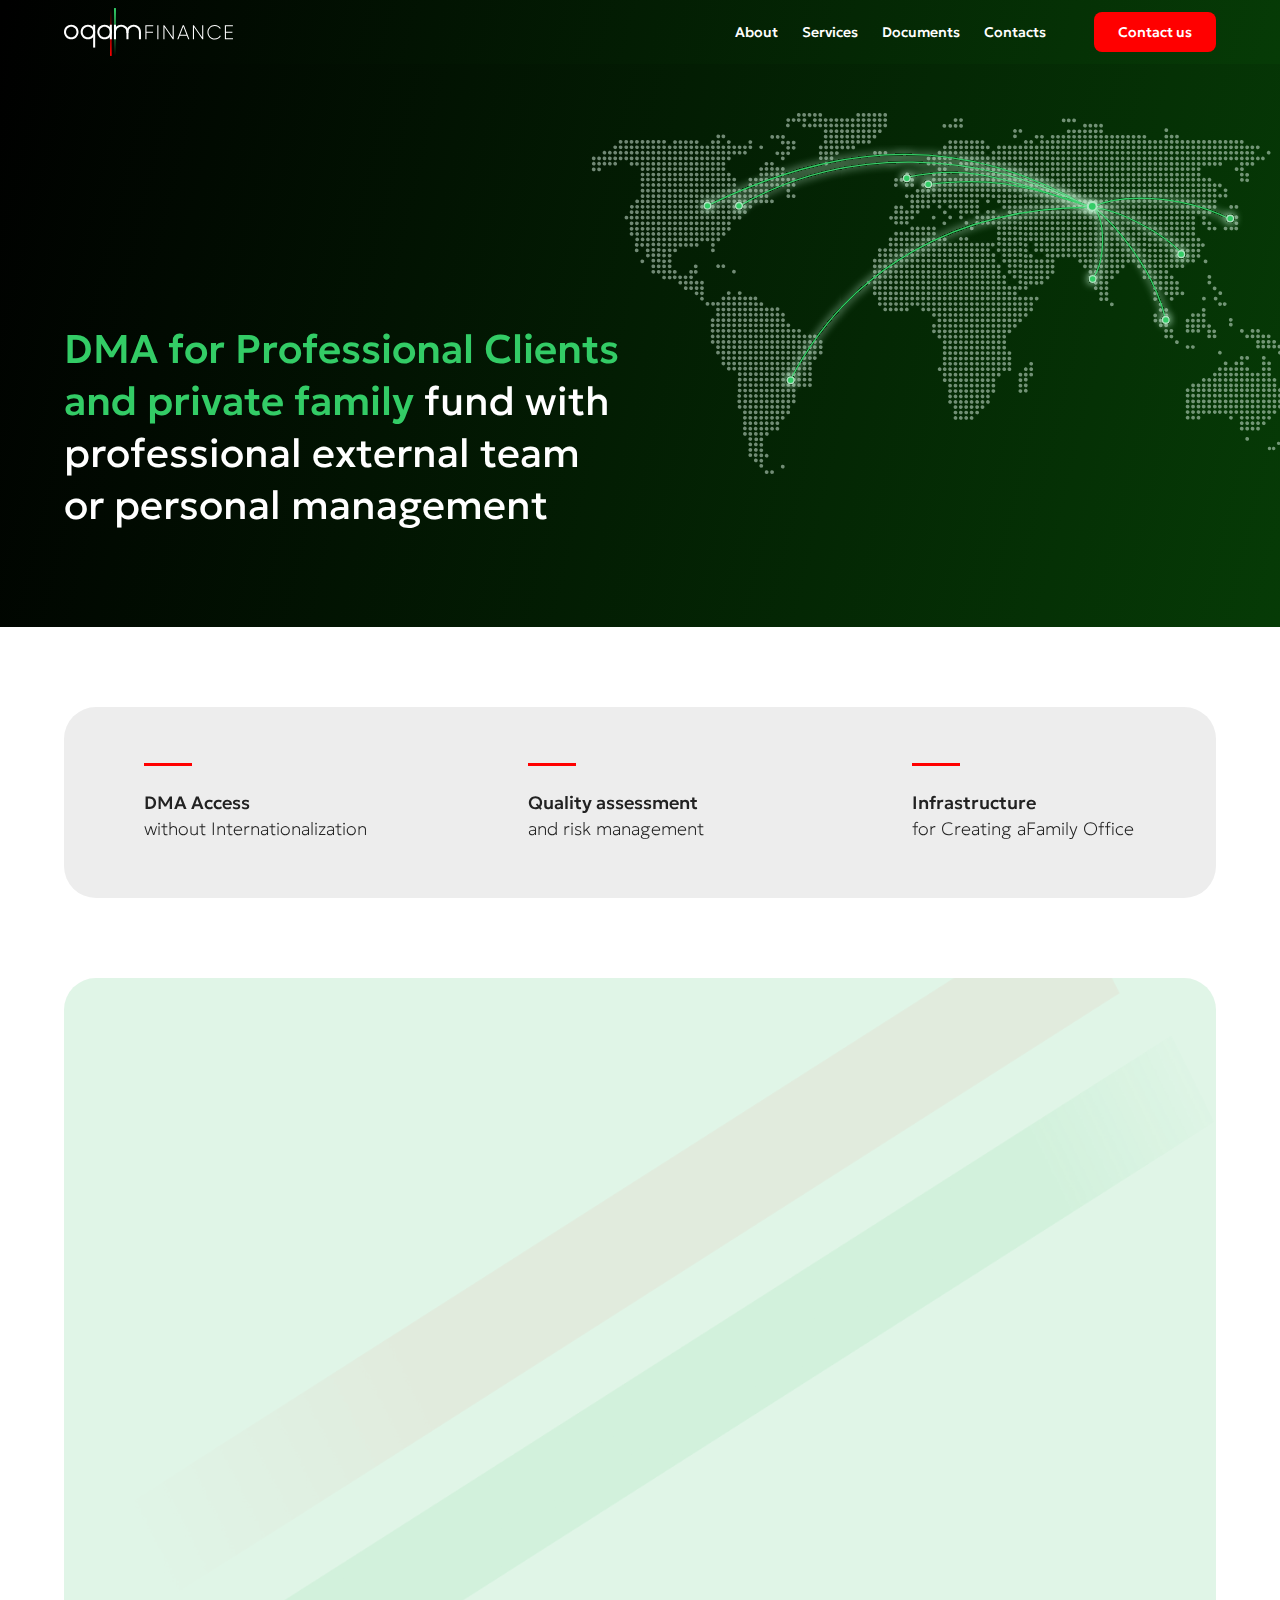
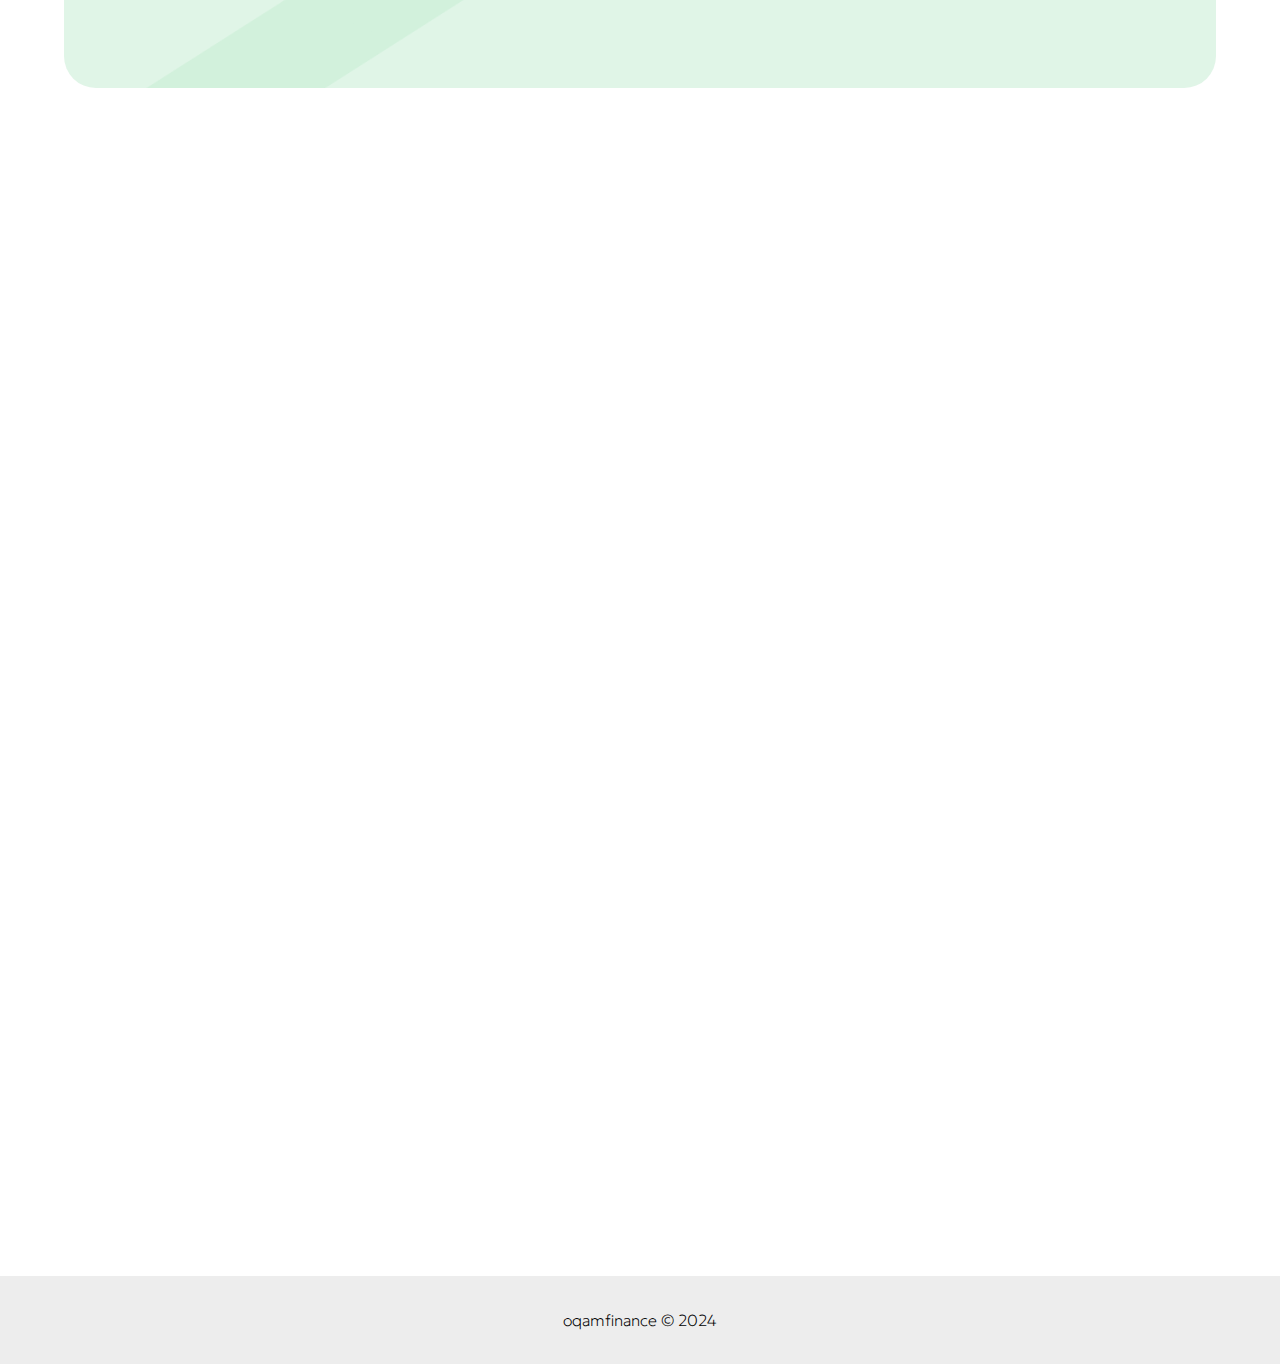
==== index.html @ e0644867 "addd" ====
<!doctype html>
<html lang="en">
<head>
  <meta charset="UTF-8">
  <meta name="viewport"
        content="width=device-width, user-scalable=no, initial-scale=1.0, maximum-scale=1.0, minimum-scale=1.0">
  <meta http-equiv="X-UA-Compatible" content="ie=edge">
  <meta name="title" content="oqam finance">
  <meta name="keywords" content="">
  <meta name="description" content="">
  <meta property="og:title" content="">
  <meta property="og:description" content="">
  <meta property="og:type" content="website">
  <meta property="og:url" content="">
  <meta property="og:image" content="images/og-img.jpg">
  <meta property="og:image:secure_url" content="images/og-img.jpg">
  <link rel="apple-touch-icon" sizes="180x180" href="images/favicon/apple-touch-icon.png">
  <link rel="icon" type="image/png" sizes="32x32" href="images/favicon/favicon-32x32.png">
  <link rel="icon" type="image/png" sizes="16x16" href="images/favicon/favicon-16x16.png">
  <link rel="shortcut icon" href="images/favicon/favicon.ico">
  <link rel="manifest" href="images/favicon/site.webmanifest">
  <link rel="preconnect" href="https://fonts.googleapis.com">
  <link rel="preconnect" href="https://fonts.gstatic.com" crossorigin>
  <link href="https://fonts.googleapis.com/css2?family=Geologica:wght@100..900&display=swap" rel="stylesheet">
  <link rel="stylesheet" href="libs/jquery.modal.min.css">
  <link rel="stylesheet" href="libs/aos.css">
  <link rel="stylesheet" href="css/reset.css">
  <link rel="stylesheet" href="css/main.css">
  <title>Oqam Finance</title>
</head>
<body>

<header class="header">
  <div class="container">
    <div class="header-flex">
      <a href="./" class="header-logo">
        <img src="images/logo.svg" alt="" width="205" height="58">
      </a>
      <nav class="header-nav">
        <a class="header-nav-item sliding-link" href="#about-us">About</a>
        <a class="header-nav-item sliding-link" href="#services">Services</a>
        <a class="header-nav-item" href="./documents.html">Documents</a>
        <a class="header-nav-item sliding-link" href="#contacts">Contacts</a>
      </nav>
      <a class="header-button button" href="/">Contact us</a>
      <div class="header-burger burger-js"></div>
    </div>
  </div>
</header>

<div class="mobile-menu">
  <div class="mobile-menu-head">
    <a href="./" class="mobile-menu-logo">
      <img src="images/logo.svg" alt="" width="143" height="40">
    </a>
    <div class="mobile-menu-close"></div>
  </div>
  <nav class="mobile-menu-nav">
    <a class="mobile-menu-nav-item sliding-link" href="#about-us">About</a>
    <a class="mobile-menu-nav-item sliding-link" href="#services">Services</a>
    <a class="mobile-menu-nav-item" href="./documents.html">Documents</a>
    <a class="mobile-menu-nav-item sliding-link" href="#contacts">Contacts</a>
  </nav>
  <a class="mobile-menu-button button" href="/">Contact us</a>
</div>

<section class="banner">
  <div class="container">
    <h1 class="banner-title" data-aos="fade-up" data-aos-easing="ease" data-aos-delay="400">
      DMA for Professional Clients and private family
      <span>fund with professional external team or personal management</span>
    </h1>
    <svg data-aos="fade-in" data-aos-easing="ease" data-aos-delay="400" style="background-image: url('./images/map-dot.svg')" class="banner-image map-animate" width="1064" height="538" viewBox="0 0 1064 538" fill="none" xmlns="http://www.w3.org/2000/svg">
      <g filter="url(#filter0_d_1256_4665)">
        <path class="map-animate-path-small" d="M756 138.582C784.298 161.954 845.514 228.476 864 307.582" stroke="#33CC66" stroke-width="2"/>
      </g>
      <g filter="url(#filter1_d_1256_4665)">
        <path class="map-animate-path-small" d="M755 137.582C776 161.249 773.5 221.582 755 246.582" stroke="#33CC66" stroke-width="2"/>
      </g>
      <g filter="url(#filter2_d_1256_4665)">
        <path class="map-animate-path-small" d="M755 140.629C789.5 140.629 863.5 180.082 887.5 208.582" stroke="#33CC66" stroke-width="2"/>
      </g>
      <g filter="url(#filter3_d_1256_4665)">
        <path class="map-animate-path" d="M751.98 141.205C584.5 52.5818 386 47.5818 228 138.082" stroke="#33CC66" stroke-width="2" stroke-linecap="round"/>
      </g>
      <g filter="url(#filter4_d_1256_4665)">
        <path class="map-animate-path" d="M752 141.582C568 31.5817 384 38.0818 181 137.448" stroke="#33CC66" stroke-width="2" stroke-linecap="round"/>
      </g>
      <g filter="url(#filter5_d_1256_4665)">
        <path class="map-animate-path" d="M753.633 139.672C630.158 101.637 580.58 73.5838 477.5 95.0818" stroke="#33CC66" stroke-width="2" stroke-linecap="round"/>
      </g>
      <g filter="url(#filter6_d_1256_4665)">
        <path class="map-animate-path" d="M754 139.582C644.893 101.586 589.5 95.5818 511 105.582" stroke="#33CC66" stroke-width="2" stroke-linecap="round"/>
      </g>
      <g filter="url(#filter7_d_1256_4665)">
        <path class="map-animate-path-small" d="M755 139.082C789.104 122.999 875.056 115.722 960 157.582" stroke="#33CC66" stroke-width="2"/>
      </g>
      <g filter="url(#filter8_d_1256_4665)">
        <path class="map-animate-path" d="M753.633 139.672C556 139.672 392.5 227.582 303.5 399.082" stroke="#33CC66" stroke-width="2" stroke-linecap="round"/>
      </g>
      <g filter="url(#filter9_d_1256_4665)">
        <rect x="746.468" y="130.301" width="16" height="16" rx="8" fill="#B0E3C1" shape-rendering="crispEdges"/>
        <circle cx="754.468" cy="138.301" r="5" fill="#33CC66"/>
      </g>
      <g filter="url(#filter10_d_1256_4665)">
        <circle cx="755" cy="246.582" r="6" fill="#B0E3C1"/>
        <circle cx="755" cy="246.582" r="4" fill="#33CC66"/>
      </g>
      <g filter="url(#filter11_d_1256_4665)">
        <circle cx="887" cy="209.582" r="6" fill="#B0E3C1"/>
        <circle cx="887" cy="209.582" r="4" fill="#33CC66"/>
      </g>
      <g filter="url(#filter12_d_1256_4665)">
        <circle cx="960" cy="156.582" r="6" fill="#B0E3C1"/>
        <circle cx="960" cy="156.582" r="4" fill="#33CC66"/>
      </g>
      <g filter="url(#filter13_d_1256_4665)">
        <circle cx="864" cy="307.582" r="6" fill="#B0E3C1"/>
        <circle cx="864" cy="307.582" r="4" fill="#33CC66"/>
      </g>
      <g filter="url(#filter14_d_1256_4665)">
        <circle cx="305" cy="397.582" r="6" fill="#B0E3C1"/>
        <circle cx="305" cy="397.582" r="4" fill="#33CC66"/>
      </g>
      <g filter="url(#filter15_d_1256_4665)">
        <circle cx="228" cy="137.582" r="6" fill="#B0E3C1"/>
        <circle cx="228" cy="137.582" r="4" fill="#33CC66"/>
      </g>
      <g filter="url(#filter16_d_1256_4665)">
        <circle cx="181" cy="137.582" r="6" fill="#B0E3C1"/>
        <circle cx="181" cy="137.582" r="4" fill="#33CC66"/>
      </g>
      <g filter="url(#filter17_d_1256_4665)">
        <circle cx="478" cy="96.5818" r="6" fill="#B0E3C1"/>
        <circle cx="478" cy="96.5818" r="4" fill="#33CC66"/>
      </g>
      <g filter="url(#filter18_d_1256_4665)">
        <circle cx="510" cy="105.582" r="6" fill="#B0E3C1"/>
        <circle cx="510" cy="105.582" r="4" fill="#33CC66"/>
      </g>
      <defs>
        <filter id="filter0_d_1256_4665" x="743.363" y="125.811" width="133.61" height="193.999" filterUnits="userSpaceOnUse" color-interpolation-filters="sRGB">
          <feFlood flood-opacity="0" result="BackgroundImageFix"/>
          <feColorMatrix in="SourceAlpha" type="matrix" values="0 0 0 0 0 0 0 0 0 0 0 0 0 0 0 0 0 0 127 0" result="hardAlpha"/>
          <feOffset/>
          <feGaussianBlur stdDeviation="6"/>
          <feComposite in2="hardAlpha" operator="out"/>
          <feColorMatrix type="matrix" values="0 0 0 0 0.803711 0 0 0 0 1 0 0 0 0 0.86914 0 0 0 1 0"/>
          <feBlend mode="normal" in2="BackgroundImageFix" result="effect1_dropShadow_1256_4665"/>
          <feBlend mode="normal" in="SourceGraphic" in2="effect1_dropShadow_1256_4665" result="shape"/>
        </filter>
        <filter id="filter1_d_1256_4665" x="742.196" y="124.918" width="40.6309" height="134.259" filterUnits="userSpaceOnUse" color-interpolation-filters="sRGB">
          <feFlood flood-opacity="0" result="BackgroundImageFix"/>
          <feColorMatrix in="SourceAlpha" type="matrix" values="0 0 0 0 0 0 0 0 0 0 0 0 0 0 0 0 0 0 127 0" result="hardAlpha"/>
          <feOffset/>
          <feGaussianBlur stdDeviation="6"/>
          <feComposite in2="hardAlpha" operator="out"/>
          <feColorMatrix type="matrix" values="0 0 0 0 0.803711 0 0 0 0 1 0 0 0 0 0.86914 0 0 0 1 0"/>
          <feBlend mode="normal" in2="BackgroundImageFix" result="effect1_dropShadow_1256_4665"/>
          <feBlend mode="normal" in="SourceGraphic" in2="effect1_dropShadow_1256_4665" result="shape"/>
        </filter>
        <filter id="filter2_d_1256_4665" x="743" y="127.629" width="157.265" height="93.5969" filterUnits="userSpaceOnUse" color-interpolation-filters="sRGB">
          <feFlood flood-opacity="0" result="BackgroundImageFix"/>
          <feColorMatrix in="SourceAlpha" type="matrix" values="0 0 0 0 0 0 0 0 0 0 0 0 0 0 0 0 0 0 127 0" result="hardAlpha"/>
          <feOffset/>
          <feGaussianBlur stdDeviation="6"/>
          <feComposite in2="hardAlpha" operator="out"/>
          <feColorMatrix type="matrix" values="0 0 0 0 0.803711 0 0 0 0 1 0 0 0 0 0.86914 0 0 0 1 0"/>
          <feBlend mode="normal" in2="BackgroundImageFix" result="effect1_dropShadow_1256_4665"/>
          <feBlend mode="normal" in="SourceGraphic" in2="effect1_dropShadow_1256_4665" result="shape"/>
        </filter>
        <filter id="filter3_d_1256_4665" x="215" y="59.4377" width="549.979" height="94.7676" filterUnits="userSpaceOnUse" color-interpolation-filters="sRGB">
          <feFlood flood-opacity="0" result="BackgroundImageFix"/>
          <feColorMatrix in="SourceAlpha" type="matrix" values="0 0 0 0 0 0 0 0 0 0 0 0 0 0 0 0 0 0 127 0" result="hardAlpha"/>
          <feOffset/>
          <feGaussianBlur stdDeviation="6"/>
          <feComposite in2="hardAlpha" operator="out"/>
          <feColorMatrix type="matrix" values="0 0 0 0 0.803711 0 0 0 0 1 0 0 0 0 0.86914 0 0 0 1 0"/>
          <feBlend mode="normal" in2="BackgroundImageFix" result="effect1_dropShadow_1256_4665"/>
          <feBlend mode="normal" in="SourceGraphic" in2="effect1_dropShadow_1256_4665" result="shape"/>
        </filter>
        <filter id="filter4_d_1256_4665" x="168" y="48" width="597" height="106.582" filterUnits="userSpaceOnUse" color-interpolation-filters="sRGB">
          <feFlood flood-opacity="0" result="BackgroundImageFix"/>
          <feColorMatrix in="SourceAlpha" type="matrix" values="0 0 0 0 0 0 0 0 0 0 0 0 0 0 0 0 0 0 127 0" result="hardAlpha"/>
          <feOffset/>
          <feGaussianBlur stdDeviation="6"/>
          <feComposite in2="hardAlpha" operator="out"/>
          <feColorMatrix type="matrix" values="0 0 0 0 0.803711 0 0 0 0 1 0 0 0 0 0.86914 0 0 0 1 0"/>
          <feBlend mode="normal" in2="BackgroundImageFix" result="effect1_dropShadow_1256_4665"/>
          <feBlend mode="normal" in="SourceGraphic" in2="effect1_dropShadow_1256_4665" result="shape"/>
        </filter>
        <filter id="filter5_d_1256_4665" x="464.5" y="74.6211" width="302.134" height="78.051" filterUnits="userSpaceOnUse" color-interpolation-filters="sRGB">
          <feFlood flood-opacity="0" result="BackgroundImageFix"/>
          <feColorMatrix in="SourceAlpha" type="matrix" values="0 0 0 0 0 0 0 0 0 0 0 0 0 0 0 0 0 0 127 0" result="hardAlpha"/>
          <feOffset/>
          <feGaussianBlur stdDeviation="6"/>
          <feComposite in2="hardAlpha" operator="out"/>
          <feColorMatrix type="matrix" values="0 0 0 0 0.803711 0 0 0 0 1 0 0 0 0 0.86914 0 0 0 1 0"/>
          <feBlend mode="normal" in2="BackgroundImageFix" result="effect1_dropShadow_1256_4665"/>
          <feBlend mode="normal" in="SourceGraphic" in2="effect1_dropShadow_1256_4665" result="shape"/>
        </filter>
        <filter id="filter6_d_1256_4665" x="498" y="88.2954" width="269" height="64.2866" filterUnits="userSpaceOnUse" color-interpolation-filters="sRGB">
          <feFlood flood-opacity="0" result="BackgroundImageFix"/>
          <feColorMatrix in="SourceAlpha" type="matrix" values="0 0 0 0 0 0 0 0 0 0 0 0 0 0 0 0 0 0 127 0" result="hardAlpha"/>
          <feOffset/>
          <feGaussianBlur stdDeviation="6"/>
          <feComposite in2="hardAlpha" operator="out"/>
          <feColorMatrix type="matrix" values="0 0 0 0 0.803711 0 0 0 0 1 0 0 0 0 0.86914 0 0 0 1 0"/>
          <feBlend mode="normal" in2="BackgroundImageFix" result="effect1_dropShadow_1256_4665"/>
          <feBlend mode="normal" in="SourceGraphic" in2="effect1_dropShadow_1256_4665" result="shape"/>
        </filter>
        <filter id="filter7_d_1256_4665" x="742.573" y="113.395" width="229.869" height="57.084" filterUnits="userSpaceOnUse" color-interpolation-filters="sRGB">
          <feFlood flood-opacity="0" result="BackgroundImageFix"/>
          <feColorMatrix in="SourceAlpha" type="matrix" values="0 0 0 0 0 0 0 0 0 0 0 0 0 0 0 0 0 0 127 0" result="hardAlpha"/>
          <feOffset/>
          <feGaussianBlur stdDeviation="6"/>
          <feComposite in2="hardAlpha" operator="out"/>
          <feColorMatrix type="matrix" values="0 0 0 0 0.803711 0 0 0 0 1 0 0 0 0 0.86914 0 0 0 1 0"/>
          <feBlend mode="normal" in2="BackgroundImageFix" result="effect1_dropShadow_1256_4665"/>
          <feBlend mode="normal" in="SourceGraphic" in2="effect1_dropShadow_1256_4665" result="shape"/>
        </filter>
        <filter id="filter8_d_1256_4665" x="290.5" y="126.672" width="476.134" height="285.41" filterUnits="userSpaceOnUse" color-interpolation-filters="sRGB">
          <feFlood flood-opacity="0" result="BackgroundImageFix"/>
          <feColorMatrix in="SourceAlpha" type="matrix" values="0 0 0 0 0 0 0 0 0 0 0 0 0 0 0 0 0 0 127 0" result="hardAlpha"/>
          <feOffset/>
          <feGaussianBlur stdDeviation="6"/>
          <feComposite in2="hardAlpha" operator="out"/>
          <feColorMatrix type="matrix" values="0 0 0 0 0.803711 0 0 0 0 1 0 0 0 0 0.86914 0 0 0 1 0"/>
          <feBlend mode="normal" in2="BackgroundImageFix" result="effect1_dropShadow_1256_4665"/>
          <feBlend mode="normal" in="SourceGraphic" in2="effect1_dropShadow_1256_4665" result="shape"/>
        </filter>
        <filter id="filter9_d_1256_4665" x="734.468" y="118.301" width="40" height="40" filterUnits="userSpaceOnUse" color-interpolation-filters="sRGB">
          <feFlood flood-opacity="0" result="BackgroundImageFix"/>
          <feColorMatrix in="SourceAlpha" type="matrix" values="0 0 0 0 0 0 0 0 0 0 0 0 0 0 0 0 0 0 127 0" result="hardAlpha"/>
          <feOffset/>
          <feGaussianBlur stdDeviation="6"/>
          <feComposite in2="hardAlpha" operator="out"/>
          <feColorMatrix type="matrix" values="0 0 0 0 0.803711 0 0 0 0 1 0 0 0 0 0.86914 0 0 0 1 0"/>
          <feBlend mode="normal" in2="BackgroundImageFix" result="effect1_dropShadow_1256_4665"/>
          <feBlend mode="normal" in="SourceGraphic" in2="effect1_dropShadow_1256_4665" result="shape"/>
        </filter>
        <filter id="filter10_d_1256_4665" x="737" y="228.582" width="36" height="36" filterUnits="userSpaceOnUse" color-interpolation-filters="sRGB">
          <feFlood flood-opacity="0" result="BackgroundImageFix"/>
          <feColorMatrix in="SourceAlpha" type="matrix" values="0 0 0 0 0 0 0 0 0 0 0 0 0 0 0 0 0 0 127 0" result="hardAlpha"/>
          <feOffset/>
          <feGaussianBlur stdDeviation="6"/>
          <feComposite in2="hardAlpha" operator="out"/>
          <feColorMatrix type="matrix" values="0 0 0 0 0.803711 0 0 0 0 1 0 0 0 0 0.86914 0 0 0 1 0"/>
          <feBlend mode="normal" in2="BackgroundImageFix" result="effect1_dropShadow_1256_4665"/>
          <feBlend mode="normal" in="SourceGraphic" in2="effect1_dropShadow_1256_4665" result="shape"/>
        </filter>
        <filter id="filter11_d_1256_4665" x="869" y="191.582" width="36" height="36" filterUnits="userSpaceOnUse" color-interpolation-filters="sRGB">
          <feFlood flood-opacity="0" result="BackgroundImageFix"/>
          <feColorMatrix in="SourceAlpha" type="matrix" values="0 0 0 0 0 0 0 0 0 0 0 0 0 0 0 0 0 0 127 0" result="hardAlpha"/>
          <feOffset/>
          <feGaussianBlur stdDeviation="6"/>
          <feComposite in2="hardAlpha" operator="out"/>
          <feColorMatrix type="matrix" values="0 0 0 0 0.803711 0 0 0 0 1 0 0 0 0 0.86914 0 0 0 1 0"/>
          <feBlend mode="normal" in2="BackgroundImageFix" result="effect1_dropShadow_1256_4665"/>
          <feBlend mode="normal" in="SourceGraphic" in2="effect1_dropShadow_1256_4665" result="shape"/>
        </filter>
        <filter id="filter12_d_1256_4665" x="942" y="138.582" width="36" height="36" filterUnits="userSpaceOnUse" color-interpolation-filters="sRGB">
          <feFlood flood-opacity="0" result="BackgroundImageFix"/>
          <feColorMatrix in="SourceAlpha" type="matrix" values="0 0 0 0 0 0 0 0 0 0 0 0 0 0 0 0 0 0 127 0" result="hardAlpha"/>
          <feOffset/>
          <feGaussianBlur stdDeviation="6"/>
          <feComposite in2="hardAlpha" operator="out"/>
          <feColorMatrix type="matrix" values="0 0 0 0 0.803711 0 0 0 0 1 0 0 0 0 0.86914 0 0 0 1 0"/>
          <feBlend mode="normal" in2="BackgroundImageFix" result="effect1_dropShadow_1256_4665"/>
          <feBlend mode="normal" in="SourceGraphic" in2="effect1_dropShadow_1256_4665" result="shape"/>
        </filter>
        <filter id="filter13_d_1256_4665" x="846" y="289.582" width="36" height="36" filterUnits="userSpaceOnUse" color-interpolation-filters="sRGB">
          <feFlood flood-opacity="0" result="BackgroundImageFix"/>
          <feColorMatrix in="SourceAlpha" type="matrix" values="0 0 0 0 0 0 0 0 0 0 0 0 0 0 0 0 0 0 127 0" result="hardAlpha"/>
          <feOffset/>
          <feGaussianBlur stdDeviation="6"/>
          <feComposite in2="hardAlpha" operator="out"/>
          <feColorMatrix type="matrix" values="0 0 0 0 0.803711 0 0 0 0 1 0 0 0 0 0.86914 0 0 0 1 0"/>
          <feBlend mode="normal" in2="BackgroundImageFix" result="effect1_dropShadow_1256_4665"/>
          <feBlend mode="normal" in="SourceGraphic" in2="effect1_dropShadow_1256_4665" result="shape"/>
        </filter>
        <filter id="filter14_d_1256_4665" x="287" y="379.582" width="36" height="36" filterUnits="userSpaceOnUse" color-interpolation-filters="sRGB">
          <feFlood flood-opacity="0" result="BackgroundImageFix"/>
          <feColorMatrix in="SourceAlpha" type="matrix" values="0 0 0 0 0 0 0 0 0 0 0 0 0 0 0 0 0 0 127 0" result="hardAlpha"/>
          <feOffset/>
          <feGaussianBlur stdDeviation="6"/>
          <feComposite in2="hardAlpha" operator="out"/>
          <feColorMatrix type="matrix" values="0 0 0 0 0.803711 0 0 0 0 1 0 0 0 0 0.86914 0 0 0 1 0"/>
          <feBlend mode="normal" in2="BackgroundImageFix" result="effect1_dropShadow_1256_4665"/>
          <feBlend mode="normal" in="SourceGraphic" in2="effect1_dropShadow_1256_4665" result="shape"/>
        </filter>
        <filter id="filter15_d_1256_4665" x="210" y="119.582" width="36" height="36" filterUnits="userSpaceOnUse" color-interpolation-filters="sRGB">
          <feFlood flood-opacity="0" result="BackgroundImageFix"/>
          <feColorMatrix in="SourceAlpha" type="matrix" values="0 0 0 0 0 0 0 0 0 0 0 0 0 0 0 0 0 0 127 0" result="hardAlpha"/>
          <feOffset/>
          <feGaussianBlur stdDeviation="6"/>
          <feComposite in2="hardAlpha" operator="out"/>
          <feColorMatrix type="matrix" values="0 0 0 0 0.803711 0 0 0 0 1 0 0 0 0 0.86914 0 0 0 1 0"/>
          <feBlend mode="normal" in2="BackgroundImageFix" result="effect1_dropShadow_1256_4665"/>
          <feBlend mode="normal" in="SourceGraphic" in2="effect1_dropShadow_1256_4665" result="shape"/>
        </filter>
        <filter id="filter16_d_1256_4665" x="163" y="119.582" width="36" height="36" filterUnits="userSpaceOnUse" color-interpolation-filters="sRGB">
          <feFlood flood-opacity="0" result="BackgroundImageFix"/>
          <feColorMatrix in="SourceAlpha" type="matrix" values="0 0 0 0 0 0 0 0 0 0 0 0 0 0 0 0 0 0 127 0" result="hardAlpha"/>
          <feOffset/>
          <feGaussianBlur stdDeviation="6"/>
          <feComposite in2="hardAlpha" operator="out"/>
          <feColorMatrix type="matrix" values="0 0 0 0 0.803711 0 0 0 0 1 0 0 0 0 0.86914 0 0 0 1 0"/>
          <feBlend mode="normal" in2="BackgroundImageFix" result="effect1_dropShadow_1256_4665"/>
          <feBlend mode="normal" in="SourceGraphic" in2="effect1_dropShadow_1256_4665" result="shape"/>
        </filter>
        <filter id="filter17_d_1256_4665" x="460" y="78.5818" width="36" height="36" filterUnits="userSpaceOnUse" color-interpolation-filters="sRGB">
          <feFlood flood-opacity="0" result="BackgroundImageFix"/>
          <feColorMatrix in="SourceAlpha" type="matrix" values="0 0 0 0 0 0 0 0 0 0 0 0 0 0 0 0 0 0 127 0" result="hardAlpha"/>
          <feOffset/>
          <feGaussianBlur stdDeviation="6"/>
          <feComposite in2="hardAlpha" operator="out"/>
          <feColorMatrix type="matrix" values="0 0 0 0 0.803711 0 0 0 0 1 0 0 0 0 0.86914 0 0 0 1 0"/>
          <feBlend mode="normal" in2="BackgroundImageFix" result="effect1_dropShadow_1256_4665"/>
          <feBlend mode="normal" in="SourceGraphic" in2="effect1_dropShadow_1256_4665" result="shape"/>
        </filter>
        <filter id="filter18_d_1256_4665" x="492" y="87.5818" width="36" height="36" filterUnits="userSpaceOnUse" color-interpolation-filters="sRGB">
          <feFlood flood-opacity="0" result="BackgroundImageFix"/>
          <feColorMatrix in="SourceAlpha" type="matrix" values="0 0 0 0 0 0 0 0 0 0 0 0 0 0 0 0 0 0 127 0" result="hardAlpha"/>
          <feOffset/>
          <feGaussianBlur stdDeviation="6"/>
          <feComposite in2="hardAlpha" operator="out"/>
          <feColorMatrix type="matrix" values="0 0 0 0 0.803711 0 0 0 0 1 0 0 0 0 0.86914 0 0 0 1 0"/>
          <feBlend mode="normal" in2="BackgroundImageFix" result="effect1_dropShadow_1256_4665"/>
          <feBlend mode="normal" in="SourceGraphic" in2="effect1_dropShadow_1256_4665" result="shape"/>
        </filter>
      </defs>
    </svg>
  </div>
</section>

<section class="info" data-aos="fade-in" data-aos-easing="ease" data-aos-delay="100">
  <div class="container">
    <div class="info-grid">
      <div class="info-grid-item" data-aos="fade-up" data-aos-easing="ease" data-aos-delay="200">
        <h2 class="info-grid-item-title">DMA Access</h2>
        <h4 class="info-grid-item-subtitle">without Internationalization</h4>
      </div>
      <div class="info-grid-item" data-aos="fade-up" data-aos-easing="ease" data-aos-delay="300">
        <h2 class="info-grid-item-title">Quality assessment</h2>
        <h4 class="info-grid-item-subtitle">and risk management</h4>
      </div>
      <div class="info-grid-item" data-aos="fade-up" data-aos-easing="ease" data-aos-delay="400">
        <h2 class="info-grid-item-title">Infrastructure</h2>
        <h4 class="info-grid-item-subtitle">for Creating aFamily Office</h4>
      </div>
    </div>
  </div>
</section>

<section class="about-us" id="about-us">
  <div class="container">
    <div class="about-us-wrapper">
      <h2 class="about-us-title section-title" data-aos="fade-up" data-aos-easing="ease">About Us</h2>
      <h4 class="about-us-subtitle" data-aos="fade-up" data-aos-easing="ease">
        OQAM Finance ltd is registered with the Astana Financial Services Authority (AFSA) as
        a:
      </h4>
      <ul class="about-us-list" data-aos="fade-up" data-aos-easing="ease">
        <li>
          Dealing in Investment as Principal
        </li>
        <li>
          Dealing in Investment as Agent
        </li>
        <li>
          Arranging deals in Investments
        </li>
        <li>
          Advising on Investments
        </li>
        <li>
          Managing Investments
        </li>
        <li>
          Arranging Custody
        </li>
        <li>
          Managing a Collective Investment Scheme
        </li>
      </ul>
      <p class="about-us-text" data-aos="fade-up" data-aos-easing="ease">and has licence number <b>AFSA-A-LA-2024-00XX</b></p>
      <hr class="hr" data-aos="fade-up" data-aos-easing="ease">
      <h4 class="about-us-subtitle" data-aos="fade-up" data-aos-easing="ease">
        The company specialises in providing brokerage services to institutional and professional clients, as well as
        algorithmic trading teams.
      </h4>
      <p class="about-us-text" data-aos="fade-up" data-aos-easing="ease">
        Our expertise in financial markets, combined with a tailored approach to problem-solving, enables us to meet the
        unique needs of our clients while delivering high-quality service. We offer clients a personalised approach when
        setting tariffs.
      </p>
      <div class="about-us-file" data-aos="fade-up" data-aos-easing="ease">
        <div class="pdf-file">
          <a href="file.pdf" target="_blank" class="pdf-file-link"></a>
          <div class="pdf-file-image">
            <svg width="40" height="40">
              <use xlink:href="images/pdf.svg#pdf"></use>
            </svg>
          </div>
          <div class="pdf-file-info">
            <div class="pdf-file-name">Code of Conduct</div>
            <div class="pdf-file-size">PDF, 5 МБ</div>
            <div class="pdf-file-date">29.07.2024</div>
          </div>
        </div>
      </div>
    </div>
  </div>
</section>

<section class="services" id="services">
  <div class="container">
    <h2 class="services-title section-title" data-aos="fade-up" data-aos-easing="ease">
      Services
    </h2>
    <div class="accordion" id="accordion">
      <div class="accordion-item" data-aos="fade-up" data-aos-easing="ease">
        <h3 class="accordion-item-title">Brokerage Services Description </h3>
        <div class="accordion-item-content">
          <p class="accordion-item-content-text">
            Our Brokerage Services provide a comprehensive suite of solutions designed to facilitate seamless,
            efficient, and informed trading and investment activities. With a focus on delivering value, expertise, and
            exceptional client support, our services cater to both professional individuals and institutional investors,
            helping them navigate the financial markets with confidence.
          </p>
          <h4 class="list-title">Derivative Exchanges:</h4>
          <ul class="list">
            <li>CME Group</li>
            <li>ICE Group</li>
            <li>EUREX</li>
            <li>CBOE</li>
            <li>TOCOM</li>
            <li>B3</li>
          </ul>
          <h4 class="list-title">Equity Exchange:</h4>
          <ul class="list">
            <li>NYSE</li>
            <li>NASDAQ</li>
            <li>KASE</li>
            <li>AIX</li>
            <li>LSE</li>
            <li>B3</li>
            <li>NSE</li>
          </ul>
          <a href="#modal" rel="modal:open" class="button">See more</a>
        </div>
      </div>
      <div class="accordion-item" data-aos="fade-up" data-aos-easing="ease">
        <h3 class="accordion-item-title">CIS Management Services</h3>
        <div class="accordion-item-content">
          <p class="accordion-item-content-text">
            Our Brokerage Services provide a comprehensive suite of solutions designed to facilitate seamless,
            efficient, and informed trading and investment activities. With a focus on delivering value, expertise, and
            exceptional client support, our services cater to both professional individuals and institutional investors,
            helping them navigate the financial markets with confidence.
          </p>
          <h4 class="list-title">Derivative Exchanges:</h4>
          <ul class="list">
            <li>CME Group</li>
            <li>ICE Group</li>
            <li>EUREX</li>
            <li>CBOE</li>
            <li>TOCOM</li>
            <li>B3</li>
          </ul>
          <h4 class="list-title">Equity Exchange:</h4>
          <ul class="list">
            <li>NYSE</li>
            <li>NASDAQ</li>
            <li>KASE</li>
            <li>AIX</li>
            <li>LSE</li>
            <li>B3</li>
            <li>NSE</li>
          </ul>
          <a href="#modal" rel="modal:open" class="button">See more</a>
        </div>
      </div>
      <div class="accordion-item" data-aos="fade-up" data-aos-easing="ease">
        <h3 class="accordion-item-title">Depository Services</h3>
        <div class="accordion-item-content">
          <p class="accordion-item-content-text">
            Our Brokerage Services provide a comprehensive suite of solutions designed to facilitate seamless,
            efficient, and informed trading and investment activities. With a focus on delivering value, expertise, and
            exceptional client support, our services cater to both professional individuals and institutional investors,
            helping them navigate the financial markets with confidence.
          </p>
          <h4 class="list-title">Derivative Exchanges:</h4>
          <ul class="list">
            <li>CME Group</li>
            <li>ICE Group</li>
            <li>EUREX</li>
            <li>CBOE</li>
            <li>TOCOM</li>
            <li>B3</li>
          </ul>
          <h4 class="list-title">Equity Exchange:</h4>
          <ul class="list">
            <li>NYSE</li>
            <li>NASDAQ</li>
            <li>KASE</li>
            <li>AIX</li>
            <li>LSE</li>
            <li>B3</li>
            <li>NSE</li>
          </ul>
          <a href="#modal" rel="modal:open" class="button">See more</a>
        </div>
      </div>
      <div class="accordion-item" data-aos="fade-up" data-aos-easing="ease">
        <h3 class="accordion-item-title">Technological Services</h3>
        <div class="accordion-item-content">
          <p class="accordion-item-content-text">
            Our Brokerage Services provide a comprehensive suite of solutions designed to facilitate seamless,
            efficient, and informed trading and investment activities. With a focus on delivering value, expertise, and
            exceptional client support, our services cater to both professional individuals and institutional investors,
            helping them navigate the financial markets with confidence.
          </p>
          <h4 class="list-title">Derivative Exchanges:</h4>
          <ul class="list">
            <li>CME Group</li>
            <li>ICE Group</li>
            <li>EUREX</li>
            <li>CBOE</li>
            <li>TOCOM</li>
            <li>B3</li>
          </ul>
          <h4 class="list-title">Equity Exchange:</h4>
          <ul class="list">
            <li>NYSE</li>
            <li>NASDAQ</li>
            <li>KASE</li>
            <li>AIX</li>
            <li>LSE</li>
            <li>B3</li>
            <li>NSE</li>
          </ul>
          <a href="#modal" rel="modal:open" class="button">See more</a>
        </div>
      </div>
    </div>
  </div>
</section>

<footer class="footer" id="contacts" data-aos="fade-up" data-aos-easing="ease">
  <div class="container">
    <div class="footer-wrapper">
      <h2 class="footer-title section-title">Contacts</h2>
      <p class="footer-text">
        Get in touch with us through phone or email for any questions or support.
        We're here to help!
      </p>
      <div class="footer-grid">
        <a class="footer-grid-item" href="mailto: oqamfin@gmail.com">
          <img class="footer-grid-item-img" src="images/email.svg" alt="" width="24" height="24">
          oqamfin@gmail.com
        </a>
        <a class="footer-grid-item" href="tel: 8 999 868 88 88">
          <img class="footer-grid-item-img" src="images/phone.svg" alt="" width="24" height="24">
          8 999 868 88 88
        </a>
        <a class="footer-grid-item"
           href="https://www.google.com/maps/search/Astana,+Shubar+Township,+37/@51.1421468,71.4185786,15z/data=!3m1!4b1?entry=ttu"
           target="_blank">
          <img class="footer-grid-item-img" src="images/marker.svg" alt="" width="24" height="24">
          Astana, Shubar Township, 37
        </a>

      </div>
    </div>
  </div>
</footer>

<section class="copyright">
  <div class="container">
    <p class="copyright-text">oqamfinance © 2024</p>
  </div>
</section>
<div id="modal" class="modal">
  <div class="modal-head">
    <h2 class="modal-title">Brokerage Services Description </h2>
    <p class="modal-desc">Our Brokerage Services provide a comprehensive suite of solutions designed to facilitate
      seamless, efficient, and
      informed trading and investment activities. With a focus on delivering value, expertise, and exceptional client
      support, our services cater to both professional individuals and institutional investors, helping them navigate
      the financial markets with confidence.</p>
    <h4 class="list-title">Derivative Exchanges:</h4>
    <ul class="list">
      <li>CME Group</li>
      <li>ICE Group</li>
      <li>EUREX</li>
      <li>CBOE</li>
      <li>TOCOM</li>
      <li>B3</li>
    </ul>
    <h4 class="list-title">Equity Exchange:</h4>
    <ul class="list">
      <li>NYSE</li>
      <li>NASDAQ</li>
      <li>KASE</li>
      <li>AIX</li>
      <li>LSE</li>
      <li>B3</li>
      <li>NSE</li>
    </ul>
  </div>
  <div class="modal-body">
    <h4 class="modal-subtitle">
      KEY FEATURES
    </h4>
    <h5 class="modal-subtitle-small">
      Comprehensive Trading Platforms:
    </h5>
    <ul class="modal-list">
      <li>Access to advanced, user-friendly trading platforms available on desktop, web, and mobile.</li>
      <li>Real-time market data, advanced charting tools, and technical analysis features.</li>
      <li>Seamless execution of trades across a wide range of asset classes including stocks, bonds, ETFs, options, and
        more.
      </li>
      <li>DMA accesss to major world exchanges without internalization</li>
    </ul>
    <h5 class="modal-subtitle-small">
      Competitive Pricing:
    </h5>
    <ul class="modal-list">
      <li>Transparent and competitive commission structures with no hidden fees.</li>
      <li>Volume-based discounts and incentives for frequent traders.</li>
      <li>Cost-effective pricing for margin accounts and other value-added services.</li>
    </ul>
    <h5 class="modal-subtitle-small">
      Robust Security Measures:
    </h5>
    <ul class="modal-list">
      <li>Advanced security protocols to protect client data and transactions.</li>
      <li>Secure account access with multi-factor authentication.</li>
    </ul>
    <h5 class="modal-subtitle-small">
      Exceptional Customer Support:
    </h5>
    <ul class="modal-list">
      <li>Multilingual support to cater to a diverse client base.</li>
      <li>Proactive client communication to keep investors informed about account activities and market opportunities.</li>
    </ul>

    <h4 class="modal-subtitle">
      BENEFITS
    </h4>


    <ul class="modal-list">
      <li>
        <h5 class="modal-subtitle-small">
          Expert Efficiency
        </h5>
        Quick and reliable trade execution with advanced tools to enhance trading efficiency.
      </li>
      <li>
        <h5 class="modal-subtitle-small">
          Customization 
        </h5>
        Tailored investment solutions to meet unique financial goals and risk appetites.
      </li>
      <li>
        <h5 class="modal-subtitle-small">
          Cost Savings
        </h5>
        Transparent and competitive pricing structures to maximize value.
      </li>
      <li>
        <h5 class="modal-subtitle-small">
          Security
        </h5>
        Robust security measures to ensure the safety and privacy of client assets and information.
      </li>
      <li>
        <h5 class="modal-subtitle-small">
          Support
        </h5>
        Comprehensive educational resources and exceptional customer support to guide investors at every step.
      </li>


    </ul>
    <h4 class="modal-subtitle">
      WHO SHOULD USE OUR BROKERAGE SERVICES?
    </h4>
    <h5 class="modal-subtitle-small">
      Our Brokerage Services are ideal for:
    </h5>
    <ul class="modal-list">
      <li>Professional Individual investors looking for a reliable and comprehensive platform to manage their trading activities.</li>
      <li>Active traders seeking advanced tools, competitive pricing, and expert insights.</li>
      <li>Active traders seeking advanced tools, competitive pricing, and expert insights.</li>
      <li>Financial advisors and wealth managers in need of a trusted partner to support their clients' investment needs.</li>
    </ul>
    <p class="modal-text">By choosing our Brokerage Services, you are partnering with a company committed to providing the highest standards of service, security, and expertise. Whether you are a novice investor or an experienced trader, our services are designed to empower you to achieve your financial goals with confidence and ease.</p>
  </div>

</div>

<script src="libs/jquery-v2.2.4.min.js"></script>
<script src="libs/jquery-ui.js"></script>
<script src="libs/aos.js"></script>
<script src="libs/modals.js"></script>
<script src="js/main.js"></script>
</body>
</html>
---- css/main.css ----
*{font-family:"Geologica",sans-serif;font-optical-sizing:auto;font-weight:400;font-style:normal;-webkit-box-sizing:border-box;box-sizing:border-box}.container{max-width:1440px;width:100%;min-width:320px;padding:0 48px;margin:0 auto}@media (max-width:1440px){.container{max-width:1200px;padding:0 24px}}@media (max-width:1200px){.container{max-width:960px;padding:0 24px}}@media (max-width:960px){.container{max-width:640px;padding:0 16px}}@media (max-width:640px){.container{max-width:100%;padding:0 16px}}body{min-height:100vh}.row{margin:0 -48px}.section-title{font-size:40px;font-weight:500;line-height:52px}@media (max-width:640px){.section-title{font-size:24px;font-weight:500;line-height:32px}}.button{font-size:14px;font-weight:500;line-height:22px;height:40px;padding:0 24px;background-color:#FF0000;color:#FFFFFF;display:-webkit-box;display:-ms-flexbox;display:flex;border-radius:8px;-webkit-box-align:center;-ms-flex-align:center;align-items:center;cursor:pointer;-webkit-transition:0.3s;transition:0.3s;text-decoration:none}.button:hover{background-color:#e60000}.pdf-file{display:-webkit-inline-box;display:-ms-inline-flexbox;display:inline-flex;-webkit-box-align:start;-ms-flex-align:start;align-items:flex-start;position:relative}.pdf-file-link{position:absolute;top:0;bottom:0;right:0;left:0;z-index:1;outline:none!important}.pdf-file-link:hover+.pdf-file-image{color:#33CC66}.pdf-file-image{margin-right:12px;-webkit-box-flex:0;-ms-flex:0 0 40px;flex:0 0 40px;color:#868686;-webkit-transition:0.3s;transition:0.3s}@media (max-width:640px){.pdf-file-image{margin-right:8px}}.pdf-file-name{font-size:16px;font-weight:500;line-height:24px;margin-bottom:4px}@media (max-width:640px){.pdf-file-name{font-size:14px;font-weight:500;line-height:22px}}.pdf-file-date,.pdf-file-size{font-size:16px;font-weight:100;line-height:24px}@media (max-width:640px){.pdf-file-date,.pdf-file-size{font-size:14px;font-weight:100;line-height:22px}}.header{position:fixed;left:0;right:0;top:0;z-index:2;padding:24px 0;-webkit-transition:0.3s;transition:0.3s}@media (max-width:960px){.header{padding:16px 0}}.header.darkHeader{background:linear-gradient(103.72deg,#000000 0.41%,#063B06 100%);padding:8px 0}.header.darkHeader .header-logo img{width:169px;height:48px}.header-flex{display:-webkit-box;display:-ms-flexbox;display:flex;-webkit-box-align:center;-ms-flex-align:center;align-items:center}.header-logo{margin-right:auto}.header-logo img{-webkit-transition:0.3s;transition:0.3s}.header-nav{margin-right:36px;display:-webkit-box;display:-ms-flexbox;display:flex;-webkit-box-align:center;-ms-flex-align:center;align-items:center}@media (max-width:960px){.header-nav{display:none}}@media (max-width:960px){.header-button{display:none}}.header-burger{display:-webkit-box;display:-ms-flexbox;display:flex;background-image:url("../images/burger.svg");background-repeat:no-repeat;background-position:center;width:40px;height:40px}@media (min-width:960px){.header-burger{display:none}}.header-nav-item{font-size:14px;font-weight:500;line-height:22px;color:#FFFFFF;margin:0 12px;-webkit-transition:0.3s;transition:0.3s;text-decoration:none;outline:none!important}.header-nav-item.active,.header-nav-item:hover{color:#33CC66}.mobile-menu{position:fixed;top:0;bottom:0;right:0;left:100%;z-index:3;background:linear-gradient(103.72deg,#000000 0.41%,#063B06 100%);padding:16px 20px;-webkit-transition:0.3s;transition:0.3s;overflow:auto}.mobile-menu.active{left:0}.mobile-menu-head{display:-webkit-box;display:-ms-flexbox;display:flex;-webkit-box-pack:justify;-ms-flex-pack:justify;justify-content:space-between;-webkit-box-align:center;-ms-flex-align:center;align-items:center;margin-bottom:64px}.mobile-menu-close{background-image:url("../images/close.svg");background-repeat:no-repeat;background-position:center;width:32px;height:32px}.mobile-menu-nav-item{font-size:18px;font-weight:500;line-height:26px;color:#FFFFFF;display:-webkit-box;display:-ms-flexbox;display:flex;margin-bottom:32px;text-decoration:none;outline:none!important}.mobile-menu-nav-item.active{color:#33CC66}.mobile-menu-nav{margin-bottom:16px}.mobile-menu-button{display:-webkit-inline-box;display:-ms-inline-flexbox;display:inline-flex}.banner{background:linear-gradient(103.72deg,#000000 0.41%,#063B06 100%);overflow:hidden}@media (max-width:960px){.banner{padding-top:100px}}.banner .container{position:relative}.banner-title{font-size:40px;font-weight:500;line-height:52px;color:#33CC66;max-width:562px;padding-top:35.6%;padding-bottom:96px}@media (max-width:1440px){.banner-title{padding-top:28%}}@media (max-width:1200px){.banner-title{font-size:30px;line-height:42px;max-width:426px;padding-bottom:30px}}@media (max-width:960px){.banner-title{padding-top:0;padding-bottom:24px;max-width:100%;font-size:24px;font-weight:500;line-height:32px}}.banner-title span{font-size:40px;font-weight:400;line-height:52px;color:#FFFFFF}@media (max-width:1200px){.banner-title span{font-size:30px;line-height:42px}}@media (max-width:960px){.banner-title span{font-size:24px;font-weight:100;line-height:32px}}.banner-image{position:absolute;right:-60px;bottom:64px;background-size:contain;background-position:center;background-repeat:no-repeat}@media (max-width:1440px){.banner-image{max-width:714px}}@media (max-width:1200px){.banner-image{max-width:600px;bottom:0;height:400px}}@media (max-width:960px){.banner-image{position:static;height:auto;max-width:100%;margin-bottom:24px}}.info{margin:80px 0}@media (max-width:960px){.info{margin:40px 0}}.info-grid{display:-webkit-box;display:-ms-flexbox;display:flex;-ms-flex-wrap:wrap;flex-wrap:wrap;background-color:#EDEDED;border-radius:32px}@media (max-width:960px){.info-grid{padding:20px 0;border-radius:24px}}.info-grid-item{width:33.33%;padding:56px 80px}@media (max-width:1200px){.info-grid-item{padding:30px 40px}}@media (max-width:960px){.info-grid-item{width:100%;padding:12px 16px}}.info-grid-item-title{font-size:18px;font-weight:500;line-height:26px}@media (max-width:960px){.info-grid-item-title{font-size:16px;font-weight:500;line-height:24px}}.info-grid-item-title:before{width:48px;height:3px;background-color:#FF0000;content:"";display:-webkit-box;display:-ms-flexbox;display:flex;margin-bottom:24px}@media (max-width:960px){.info-grid-item-title:before{width:32px;margin-bottom:12px}}.info-grid-item-subtitle{font-size:18px;font-weight:100;line-height:26px}@media (max-width:960px){.info-grid-item-subtitle{font-size:16px;font-weight:100;line-height:24px}}.about-us{margin:80px 0}@media (max-width:960px){.about-us{margin:40px 0}}.about-us-wrapper{background-color:#E0F5E7;border-radius:32px;padding:40px 232px 40px 232px;background-repeat:no-repeat;background-position:center;background-size:cover;background-image:url("../images/bg.png")}@media (max-width:960px){.about-us-wrapper{padding:40px 100px}}@media (max-width:640px){.about-us-wrapper{padding:32px 16px}}.about-us-title{margin-bottom:40px;text-align:center}@media (max-width:640px){.about-us-title{margin-bottom:24px}}.about-us-subtitle{margin-bottom:24px;font-size:18px;font-weight:500;line-height:26px;text-align:center}@media (max-width:640px){.about-us-subtitle{font-size:16px;font-weight:500;line-height:24px}}.about-us-list{display:-webkit-box;display:-ms-flexbox;display:flex;-ms-flex-wrap:wrap;flex-wrap:wrap;-webkit-box-pack:center;-ms-flex-pack:center;justify-content:center}.about-us-list li{font-size:16px;font-weight:100;line-height:24px;margin-bottom:12px}@media (max-width:640px){.about-us-list li{font-size:14px;font-weight:100;line-height:22px}}.about-us-list li:last-child:after{display:none}.about-us-list li:after{content:"/";margin:0 12px;display:inline-block;color:#33CC66;font-size:16px;font-weight:100;line-height:24px}@media (max-width:640px){.about-us-list li:after{margin:0 4px}}.about-us-text{text-align:center;font-size:16px;font-weight:100;line-height:24px}@media (max-width:640px){.about-us-text{font-size:14px;font-weight:100;line-height:22px}}.about-us-text b{font-weight:500}.hr{margin:32px 0;border:1px solid #cdcdcd}.about-us-file{display:-webkit-box;display:-ms-flexbox;display:flex;-webkit-box-pack:center;-ms-flex-pack:center;justify-content:center;margin-top:40px}@media (max-width:640px){.about-us-file{margin-top:20px}}.services{margin:80px 0}@media (max-width:640px){.services{margin:40px 0}}.services-title{margin-bottom:40px;text-align:center}.accordion-item{background-color:#EDEDED;-webkit-transition:0.3s;transition:0.3s;cursor:pointer;margin-bottom:16px;border-radius:20px}.accordion-item:hover{background-color:#E0F5E7}.accordion-item:has(.ui-state-active){background:linear-gradient(103.72deg,#000000 0.41%,#063B06 100%)}.accordion-item:has(.ui-state-active) .accordion-item-title{color:#33CC66;background-image:url("../images/arrow-top.svg")}.accordion-item-title{color:#000000;font-size:24px;font-weight:500;line-height:32px;padding:32px;-webkit-transition:0.3s;transition:0.3s;background-image:url("../images/arrow-bot.svg");background-position:right 34px center;background-repeat:no-repeat}@media (max-width:640px){.accordion-item-title{font-size:18px;font-weight:500;line-height:26px;padding:24px 16px}}.accordion-item-content{padding:0 32px 32px 32px}@media (max-width:640px){.accordion-item-content{padding:0 16px 16px 16px}}.accordion-item-content .button{display:-webkit-inline-box;display:-ms-inline-flexbox;display:inline-flex}.accordion-item-content-text{color:#FFFFFF;font-size:16px;font-weight:100;line-height:24px;margin:0 0 24px 0}@media (max-width:640px){.accordion-item-content-text{font-size:14px;font-weight:100;line-height:22px;margin:0 0 16px 0}}.list-title{font-size:16px;font-weight:500;line-height:24px;color:#FFFFFF;margin-bottom:12px}@media (max-width:640px){.list-title{font-size:14px;font-weight:500;line-height:22px;margin-bottom:8px}}.list{display:-webkit-box;display:-ms-flexbox;display:flex;-ms-flex-wrap:wrap;flex-wrap:wrap;margin:12px 0 16px 0}.list li{font-size:16px;font-weight:100;line-height:24px;color:#FFFFFF;margin-bottom:4px}@media (max-width:640px){.list li{font-size:14px;font-weight:100;line-height:22px}}.list li:after{content:"/";margin:0 12px;display:inline-block;color:#868686;font-size:16px;font-weight:100;line-height:24px}@media (max-width:640px){.list li:after{margin:0 4px}}.footer{margin:80px 0}@media (max-width:640px){.footer{margin:40px 0}}.footer-wrapper{background-color:#E0F5E7;border-radius:32px;padding:80px 160px}@media (max-width:960px){.footer-wrapper{padding:40px 100px}}@media (max-width:640px){.footer-wrapper{padding:32px 16px}}.footer-title{margin-bottom:16px;text-align:center}.footer-text{font-size:18px;font-weight:100;line-height:26px;text-align:center;max-width:690px;margin:0 auto 56px auto}@media (max-width:640px){.footer-text{margin:0 auto 24px auto;font-size:16px;font-weight:100;line-height:24px}}.footer-grid{display:-webkit-box;display:-ms-flexbox;display:flex;-ms-flex-wrap:wrap;flex-wrap:wrap;-webkit-box-pack:center;-ms-flex-pack:center;justify-content:center}@media (max-width:640px){.footer-grid{-webkit-box-pack:start;-ms-flex-pack:start;justify-content:flex-start}}.footer-grid-item{padding:0 20px;display:-webkit-box;display:-ms-flexbox;display:flex;-webkit-box-align:center;-ms-flex-align:center;align-items:center;font-size:20px;font-weight:500;line-height:28px;text-decoration:none;color:#000000;-webkit-transition:0.3s;transition:0.3s;margin:8px 0}@media (max-width:640px){.footer-grid-item{font-size:16px;font-weight:500;line-height:24px}}.footer-grid-item:hover{opacity:0.4}.footer-grid-item-img{margin-right:12px}.copyright{padding:32px 0;background-color:#EDEDED}.copyright-text{font-size:16px;font-weight:100;line-height:24px;color:#000000;text-align:center}.documents{margin:140px 0 80px 0}@media (max-width:640px){.documents{margin:112px 0 40px 0}}.form{margin:40px 0 64px 0;display:block}@media (max-width:640px){.form{margin:24px 0 32px 0}}.form-label{display:-webkit-box;display:-ms-flexbox;display:flex;width:100%}.form-input{font-size:16px;font-weight:100;line-height:24px;height:48px;padding:0 16px;background-repeat:no-repeat;outline:none;width:100%;background-color:#EDEDED;border:0;border-radius:8px;background-position:center right 12px;background-image:url("../images/search.svg")}.documents-subtitle{font-size:20px;font-weight:500;line-height:28px;text-align:left;margin-bottom:32px}@media (max-width:640px){.documents-subtitle{font-size:16px;font-weight:500;line-height:24px;margin-bottom:16px}}.documents-wrapper{margin-bottom:24px}.documents-grid{display:-webkit-box;display:-ms-flexbox;display:flex;-ms-flex-wrap:wrap;flex-wrap:wrap}.documents-grid>div{width:33.33%;margin:0 0 24px 0}@media (max-width:640px){.documents-grid>div{width:100%;margin:0 0 12px 0}}.error-page{margin:152px 0 80px 0;text-align:center;-webkit-box-flex:3;-ms-flex-positive:3;flex-grow:3}@media (max-width:640px){.error-page{margin:112px 0 40px 0}}.error-page .button{display:-webkit-inline-box;display:-ms-inline-flexbox;display:inline-flex}.error-page-title{text-align:center;margin-bottom:24px}.error-page-text{max-width:400px;font-size:18px;font-weight:100;line-height:26px;text-align:center;margin:24px auto}@media (max-width:640px){.error-page-text{font-size:16px;font-weight:100;line-height:24px;margin:16px 0 24px 0}}.blocker{z-index:4;padding:40px 48px;background-color:rgba(0,0,0,0.8)}@media (max-width:640px){.blocker{padding:0}}.modal{max-width:100%;width:100%;border-radius:20px;-webkit-box-shadow:none;box-shadow:none;padding:0;overflow:hidden}@media (max-width:640px){.modal{border-radius:0}}.modal a.close-modal{background-image:url("../images/close-modal.svg");top:24px;right:24px}.modal-head{padding:48px 40px 40px 40px;background-color:#E0F5E7}.modal-head .list,.modal-head .list li,.modal-head .list-title{color:#000000}@media (max-width:640px){.modal-head{padding:32px 20px}}.modal-body{padding:0px 32px 40px 32px;max-width:1080px}@media (max-width:640px) and (max-width:640px){.modal-body{padding:0 20px 32px 20px}}.modal-title{color:#000000;font-size:32px;font-weight:500;line-height:44px;text-align:left;margin-bottom:24px}@media (max-width:640px){.modal-title{font-size:20px;font-weight:500;line-height:28px;padding-right:36px;margin-bottom:16px}}.modal-desc{font-size:18px;font-weight:100;line-height:26px;text-align:left;margin:24px 0}@media (max-width:640px){.modal-desc{font-size:16px;font-weight:100;line-height:24px;margin:16px 0}}.modal-list{list-style:none}.modal-list li{color:#000000;font-size:16px;font-weight:100;line-height:24px;text-align:left;margin-bottom:8px;padding-left:14px;background-image:url("../images/dot-green.svg");background-position:left top 9px;background-repeat:no-repeat}.modal-list li .modal-subtitle-small{margin:0 0 4px 0}.modal-subtitle{font-size:18px;font-weight:500;line-height:26px;text-align:left;margin:40px 0 24px 0}.modal-subtitle-small{font-size:16px;font-weight:500;line-height:24px;text-align:left;margin:20px 0 12px 0}.modal-text{font-size:16px;font-weight:100;line-height:24px;text-align:left;margin:16px 0}.map-animate-path{stroke-dasharray:600;stroke-dashoffset:0;-webkit-animation:dash 3s linear infinite;animation:dash 3s linear infinite}.map-animate-path-small{stroke-dasharray:600;stroke-dashoffset:0;-webkit-animation:dash 3s linear infinite;animation:dash 3s linear infinite}@-webkit-keyframes dash{0%{stroke-dashoffset:600}to{stroke-dashoffset:0}}@keyframes dash{0%{stroke-dashoffset:600}to{stroke-dashoffset:0}}
/*# sourceMappingURL=main.css.map */
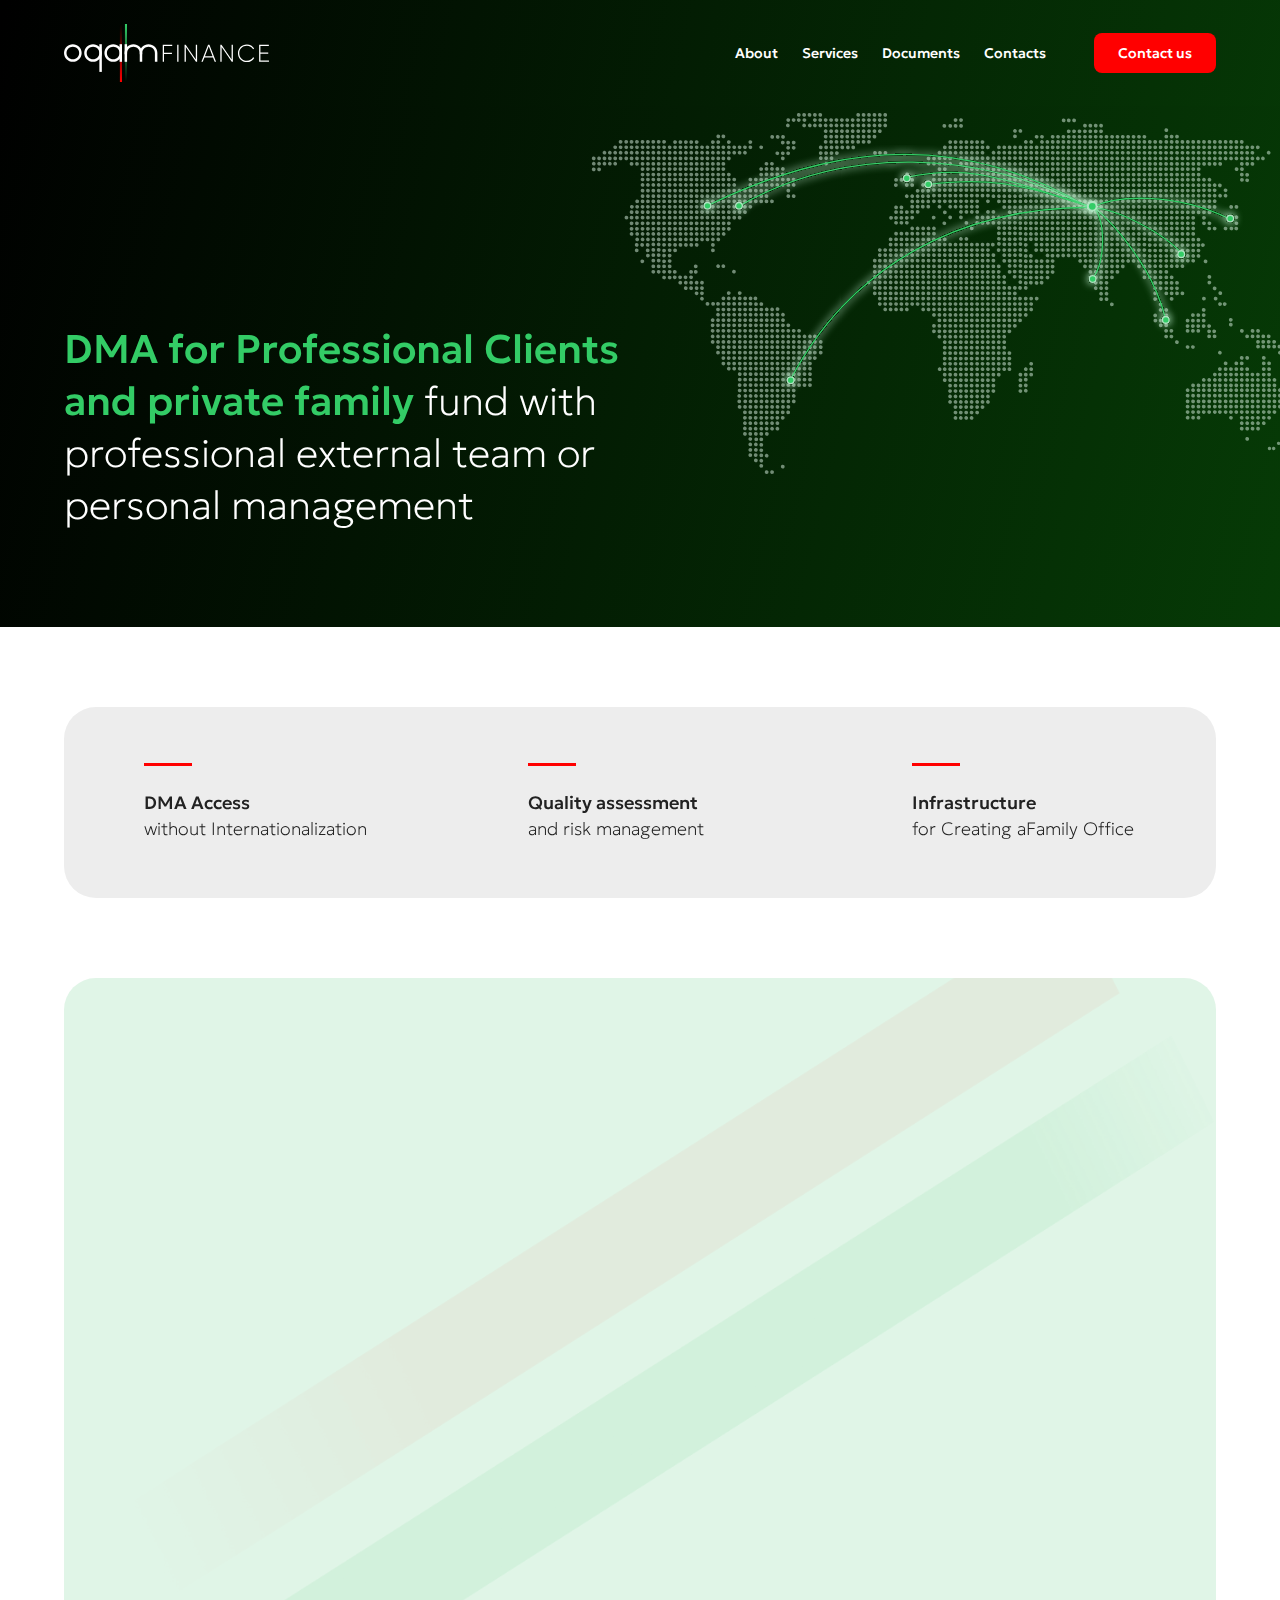
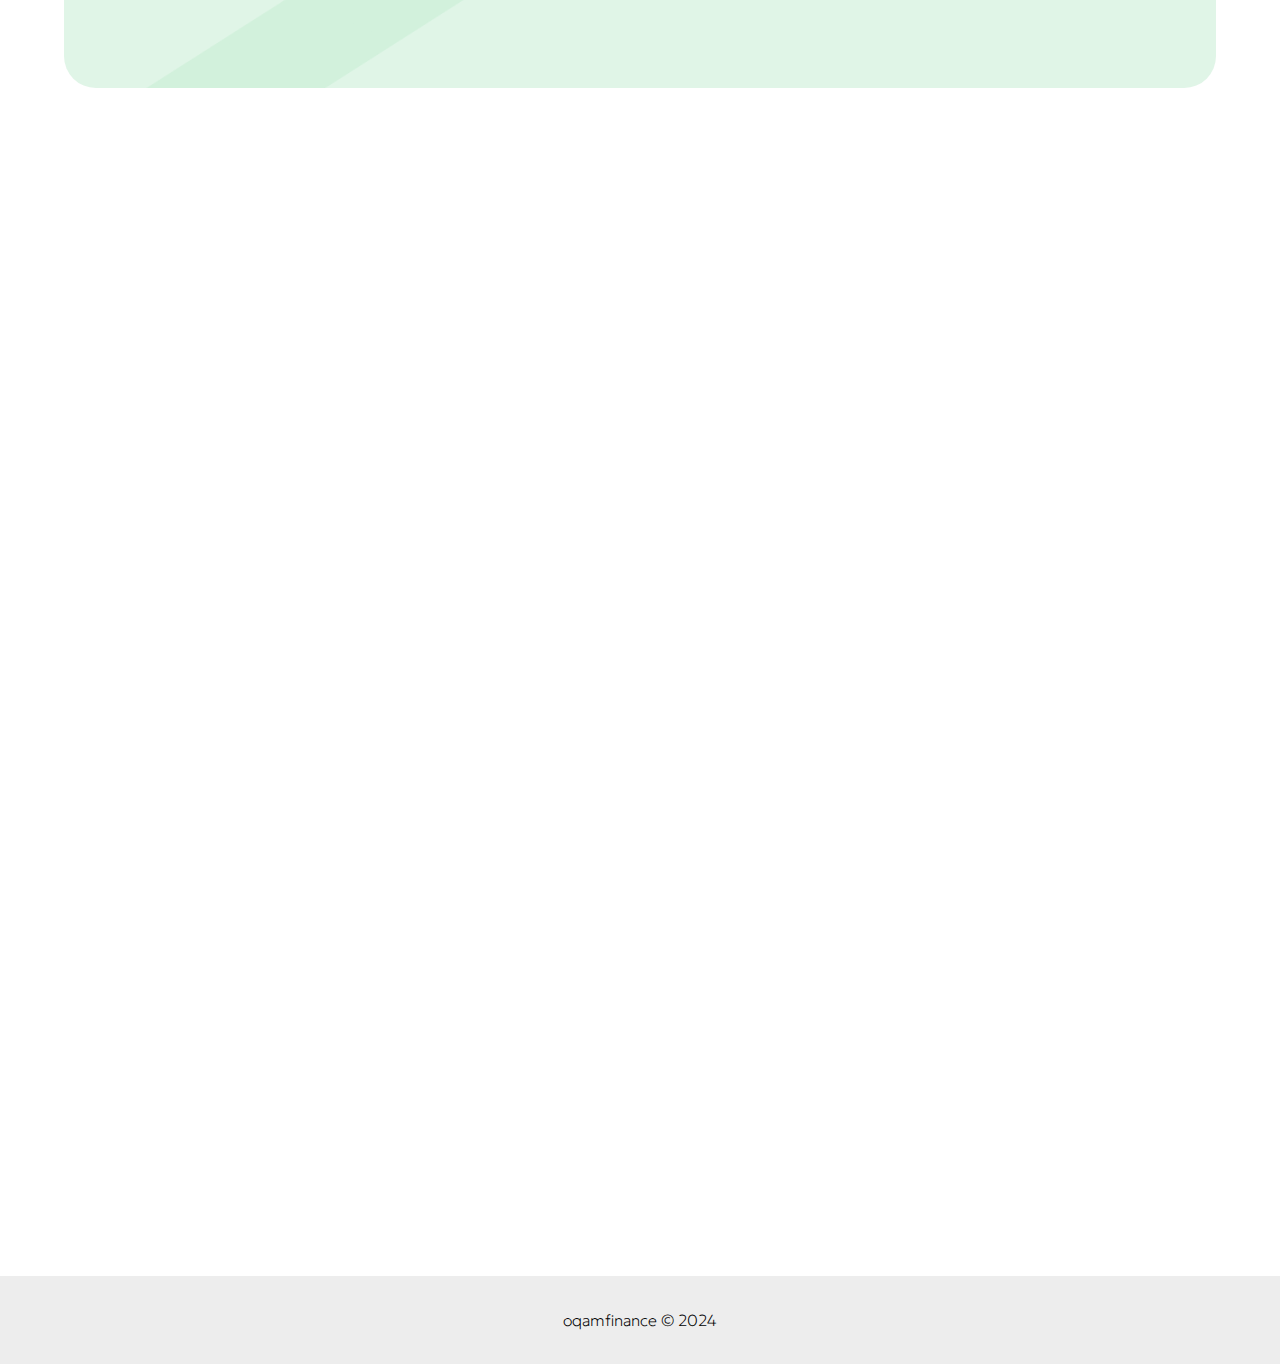
==== commit 6ea8bead: "add" ====
--- a/index.html
+++ b/index.html
@@ -42,7 +42,7 @@
         <a class="header-nav-item" href="./documents.html">Documents</a>
         <a class="header-nav-item sliding-link" href="#contacts">Contacts</a>
       </nav>
-      <a class="header-button button" href="/">Contact us</a>
+      <a class="header-button button" href="./">Contact us</a>
       <div class="header-burger burger-js"></div>
     </div>
   </div>
@@ -61,7 +61,7 @@
     <a class="mobile-menu-nav-item" href="./documents.html">Documents</a>
     <a class="mobile-menu-nav-item sliding-link" href="#contacts">Contacts</a>
   </nav>
-  <a class="mobile-menu-button button" href="/">Contact us</a>
+  <a class="mobile-menu-button button" href="./">Contact us</a>
 </div>
 
 <section class="banner">
@@ -70,32 +70,32 @@
       DMA for Professional Clients and private family
       <span>fund with professional external team or personal management</span>
     </h1>
-    <svg data-aos="fade-in" data-aos-easing="ease" data-aos-delay="400" style="background-image: url('./images/map-dot.svg')" class="banner-image map-animate" width="1064" height="538" viewBox="0 0 1064 538" fill="none" xmlns="http://www.w3.org/2000/svg">
-      <g filter="url(#filter0_d_1256_4665)">
-        <path class="map-animate-path-small" d="M756 138.582C784.298 161.954 845.514 228.476 864 307.582" stroke="#33CC66" stroke-width="2"/>
-      </g>
-      <g filter="url(#filter1_d_1256_4665)">
+    <svg style="background-image: url('./images/map-dot.svg')" class="banner-image map-animate" width="1064" height="538" viewBox="0 0 1064 538" fill="none" xmlns="http://www.w3.org/2000/svg">
+      <g class="map-animate-g" filter="url(#filter0_d_1256_4665)">
+        <path class="map-animate-path-small"  d="M756 138.582C784.298 161.954 845.514 228.476 864 307.582" stroke="#33CC66" stroke-width="2"/>
+      </g>
+      <g class="map-animate-g" filter="url(#filter1_d_1256_4665)">
         <path class="map-animate-path-small" d="M755 137.582C776 161.249 773.5 221.582 755 246.582" stroke="#33CC66" stroke-width="2"/>
       </g>
-      <g filter="url(#filter2_d_1256_4665)">
+      <g class="map-animate-g" filter="url(#filter2_d_1256_4665)">
         <path class="map-animate-path-small" d="M755 140.629C789.5 140.629 863.5 180.082 887.5 208.582" stroke="#33CC66" stroke-width="2"/>
       </g>
-      <g filter="url(#filter3_d_1256_4665)">
-        <path class="map-animate-path" d="M751.98 141.205C584.5 52.5818 386 47.5818 228 138.082" stroke="#33CC66" stroke-width="2" stroke-linecap="round"/>
-      </g>
-      <g filter="url(#filter4_d_1256_4665)">
+      <g class="map-animate-g" filter="url(#filter3_d_1256_4665)">
+        <path class="map-animate-path"  d="M751.98 141.205C584.5 52.5818 386 47.5818 228 138.082" stroke="#33CC66" stroke-width="2" stroke-linecap="round"/>
+      </g>
+      <g class="map-animate-g" filter="url(#filter4_d_1256_4665)">
         <path class="map-animate-path" d="M752 141.582C568 31.5817 384 38.0818 181 137.448" stroke="#33CC66" stroke-width="2" stroke-linecap="round"/>
       </g>
-      <g filter="url(#filter5_d_1256_4665)">
+      <g class="map-animate-g" filter="url(#filter5_d_1256_4665)">
         <path class="map-animate-path" d="M753.633 139.672C630.158 101.637 580.58 73.5838 477.5 95.0818" stroke="#33CC66" stroke-width="2" stroke-linecap="round"/>
       </g>
-      <g filter="url(#filter6_d_1256_4665)">
+      <g class="map-animate-g" filter="url(#filter6_d_1256_4665)">
         <path class="map-animate-path" d="M754 139.582C644.893 101.586 589.5 95.5818 511 105.582" stroke="#33CC66" stroke-width="2" stroke-linecap="round"/>
       </g>
-      <g filter="url(#filter7_d_1256_4665)">
+      <g class="map-animate-g" filter="url(#filter7_d_1256_4665)">
         <path class="map-animate-path-small" d="M755 139.082C789.104 122.999 875.056 115.722 960 157.582" stroke="#33CC66" stroke-width="2"/>
       </g>
-      <g filter="url(#filter8_d_1256_4665)">
+      <g class="map-animate-g" filter="url(#filter8_d_1256_4665)">
         <path class="map-animate-path" d="M753.633 139.672C556 139.672 392.5 227.582 303.5 399.082" stroke="#33CC66" stroke-width="2" stroke-linecap="round"/>
       </g>
       <g filter="url(#filter9_d_1256_4665)">
--- a/css/main.css
+++ b/css/main.css
@@ -1,2 +1,2 @@
-*{font-family:"Geologica",sans-serif;font-optical-sizing:auto;font-weight:400;font-style:normal;-webkit-box-sizing:border-box;box-sizing:border-box}.container{max-width:1440px;width:100%;min-width:320px;padding:0 48px;margin:0 auto}@media (max-width:1440px){.container{max-width:1200px;padding:0 24px}}@media (max-width:1200px){.container{max-width:960px;padding:0 24px}}@media (max-width:960px){.container{max-width:640px;padding:0 16px}}@media (max-width:640px){.container{max-width:100%;padding:0 16px}}body{min-height:100vh}.row{margin:0 -48px}.section-title{font-size:40px;font-weight:500;line-height:52px}@media (max-width:640px){.section-title{font-size:24px;font-weight:500;line-height:32px}}.button{font-size:14px;font-weight:500;line-height:22px;height:40px;padding:0 24px;background-color:#FF0000;color:#FFFFFF;display:-webkit-box;display:-ms-flexbox;display:flex;border-radius:8px;-webkit-box-align:center;-ms-flex-align:center;align-items:center;cursor:pointer;-webkit-transition:0.3s;transition:0.3s;text-decoration:none}.button:hover{background-color:#e60000}.pdf-file{display:-webkit-inline-box;display:-ms-inline-flexbox;display:inline-flex;-webkit-box-align:start;-ms-flex-align:start;align-items:flex-start;position:relative}.pdf-file-link{position:absolute;top:0;bottom:0;right:0;left:0;z-index:1;outline:none!important}.pdf-file-link:hover+.pdf-file-image{color:#33CC66}.pdf-file-image{margin-right:12px;-webkit-box-flex:0;-ms-flex:0 0 40px;flex:0 0 40px;color:#868686;-webkit-transition:0.3s;transition:0.3s}@media (max-width:640px){.pdf-file-image{margin-right:8px}}.pdf-file-name{font-size:16px;font-weight:500;line-height:24px;margin-bottom:4px}@media (max-width:640px){.pdf-file-name{font-size:14px;font-weight:500;line-height:22px}}.pdf-file-date,.pdf-file-size{font-size:16px;font-weight:100;line-height:24px}@media (max-width:640px){.pdf-file-date,.pdf-file-size{font-size:14px;font-weight:100;line-height:22px}}.header{position:fixed;left:0;right:0;top:0;z-index:2;padding:24px 0;-webkit-transition:0.3s;transition:0.3s}@media (max-width:960px){.header{padding:16px 0}}.header.darkHeader{background:linear-gradient(103.72deg,#000000 0.41%,#063B06 100%);padding:8px 0}.header.darkHeader .header-logo img{width:169px;height:48px}.header-flex{display:-webkit-box;display:-ms-flexbox;display:flex;-webkit-box-align:center;-ms-flex-align:center;align-items:center}.header-logo{margin-right:auto}.header-logo img{-webkit-transition:0.3s;transition:0.3s}.header-nav{margin-right:36px;display:-webkit-box;display:-ms-flexbox;display:flex;-webkit-box-align:center;-ms-flex-align:center;align-items:center}@media (max-width:960px){.header-nav{display:none}}@media (max-width:960px){.header-button{display:none}}.header-burger{display:-webkit-box;display:-ms-flexbox;display:flex;background-image:url("../images/burger.svg");background-repeat:no-repeat;background-position:center;width:40px;height:40px}@media (min-width:960px){.header-burger{display:none}}.header-nav-item{font-size:14px;font-weight:500;line-height:22px;color:#FFFFFF;margin:0 12px;-webkit-transition:0.3s;transition:0.3s;text-decoration:none;outline:none!important}.header-nav-item.active,.header-nav-item:hover{color:#33CC66}.mobile-menu{position:fixed;top:0;bottom:0;right:0;left:100%;z-index:3;background:linear-gradient(103.72deg,#000000 0.41%,#063B06 100%);padding:16px 20px;-webkit-transition:0.3s;transition:0.3s;overflow:auto}.mobile-menu.active{left:0}.mobile-menu-head{display:-webkit-box;display:-ms-flexbox;display:flex;-webkit-box-pack:justify;-ms-flex-pack:justify;justify-content:space-between;-webkit-box-align:center;-ms-flex-align:center;align-items:center;margin-bottom:64px}.mobile-menu-close{background-image:url("../images/close.svg");background-repeat:no-repeat;background-position:center;width:32px;height:32px}.mobile-menu-nav-item{font-size:18px;font-weight:500;line-height:26px;color:#FFFFFF;display:-webkit-box;display:-ms-flexbox;display:flex;margin-bottom:32px;text-decoration:none;outline:none!important}.mobile-menu-nav-item.active{color:#33CC66}.mobile-menu-nav{margin-bottom:16px}.mobile-menu-button{display:-webkit-inline-box;display:-ms-inline-flexbox;display:inline-flex}.banner{background:linear-gradient(103.72deg,#000000 0.41%,#063B06 100%);overflow:hidden}@media (max-width:960px){.banner{padding-top:100px}}.banner .container{position:relative}.banner-title{font-size:40px;font-weight:500;line-height:52px;color:#33CC66;max-width:562px;padding-top:35.6%;padding-bottom:96px}@media (max-width:1440px){.banner-title{padding-top:28%}}@media (max-width:1200px){.banner-title{font-size:30px;line-height:42px;max-width:426px;padding-bottom:30px}}@media (max-width:960px){.banner-title{padding-top:0;padding-bottom:24px;max-width:100%;font-size:24px;font-weight:500;line-height:32px}}.banner-title span{font-size:40px;font-weight:400;line-height:52px;color:#FFFFFF}@media (max-width:1200px){.banner-title span{font-size:30px;line-height:42px}}@media (max-width:960px){.banner-title span{font-size:24px;font-weight:100;line-height:32px}}.banner-image{position:absolute;right:-60px;bottom:64px;background-size:contain;background-position:center;background-repeat:no-repeat}@media (max-width:1440px){.banner-image{max-width:714px}}@media (max-width:1200px){.banner-image{max-width:600px;bottom:0;height:400px}}@media (max-width:960px){.banner-image{position:static;height:auto;max-width:100%;margin-bottom:24px}}.info{margin:80px 0}@media (max-width:960px){.info{margin:40px 0}}.info-grid{display:-webkit-box;display:-ms-flexbox;display:flex;-ms-flex-wrap:wrap;flex-wrap:wrap;background-color:#EDEDED;border-radius:32px}@media (max-width:960px){.info-grid{padding:20px 0;border-radius:24px}}.info-grid-item{width:33.33%;padding:56px 80px}@media (max-width:1200px){.info-grid-item{padding:30px 40px}}@media (max-width:960px){.info-grid-item{width:100%;padding:12px 16px}}.info-grid-item-title{font-size:18px;font-weight:500;line-height:26px}@media (max-width:960px){.info-grid-item-title{font-size:16px;font-weight:500;line-height:24px}}.info-grid-item-title:before{width:48px;height:3px;background-color:#FF0000;content:"";display:-webkit-box;display:-ms-flexbox;display:flex;margin-bottom:24px}@media (max-width:960px){.info-grid-item-title:before{width:32px;margin-bottom:12px}}.info-grid-item-subtitle{font-size:18px;font-weight:100;line-height:26px}@media (max-width:960px){.info-grid-item-subtitle{font-size:16px;font-weight:100;line-height:24px}}.about-us{margin:80px 0}@media (max-width:960px){.about-us{margin:40px 0}}.about-us-wrapper{background-color:#E0F5E7;border-radius:32px;padding:40px 232px 40px 232px;background-repeat:no-repeat;background-position:center;background-size:cover;background-image:url("../images/bg.png")}@media (max-width:960px){.about-us-wrapper{padding:40px 100px}}@media (max-width:640px){.about-us-wrapper{padding:32px 16px}}.about-us-title{margin-bottom:40px;text-align:center}@media (max-width:640px){.about-us-title{margin-bottom:24px}}.about-us-subtitle{margin-bottom:24px;font-size:18px;font-weight:500;line-height:26px;text-align:center}@media (max-width:640px){.about-us-subtitle{font-size:16px;font-weight:500;line-height:24px}}.about-us-list{display:-webkit-box;display:-ms-flexbox;display:flex;-ms-flex-wrap:wrap;flex-wrap:wrap;-webkit-box-pack:center;-ms-flex-pack:center;justify-content:center}.about-us-list li{font-size:16px;font-weight:100;line-height:24px;margin-bottom:12px}@media (max-width:640px){.about-us-list li{font-size:14px;font-weight:100;line-height:22px}}.about-us-list li:last-child:after{display:none}.about-us-list li:after{content:"/";margin:0 12px;display:inline-block;color:#33CC66;font-size:16px;font-weight:100;line-height:24px}@media (max-width:640px){.about-us-list li:after{margin:0 4px}}.about-us-text{text-align:center;font-size:16px;font-weight:100;line-height:24px}@media (max-width:640px){.about-us-text{font-size:14px;font-weight:100;line-height:22px}}.about-us-text b{font-weight:500}.hr{margin:32px 0;border:1px solid #cdcdcd}.about-us-file{display:-webkit-box;display:-ms-flexbox;display:flex;-webkit-box-pack:center;-ms-flex-pack:center;justify-content:center;margin-top:40px}@media (max-width:640px){.about-us-file{margin-top:20px}}.services{margin:80px 0}@media (max-width:640px){.services{margin:40px 0}}.services-title{margin-bottom:40px;text-align:center}.accordion-item{background-color:#EDEDED;-webkit-transition:0.3s;transition:0.3s;cursor:pointer;margin-bottom:16px;border-radius:20px}.accordion-item:hover{background-color:#E0F5E7}.accordion-item:has(.ui-state-active){background:linear-gradient(103.72deg,#000000 0.41%,#063B06 100%)}.accordion-item:has(.ui-state-active) .accordion-item-title{color:#33CC66;background-image:url("../images/arrow-top.svg")}.accordion-item-title{color:#000000;font-size:24px;font-weight:500;line-height:32px;padding:32px;-webkit-transition:0.3s;transition:0.3s;background-image:url("../images/arrow-bot.svg");background-position:right 34px center;background-repeat:no-repeat}@media (max-width:640px){.accordion-item-title{font-size:18px;font-weight:500;line-height:26px;padding:24px 16px}}.accordion-item-content{padding:0 32px 32px 32px}@media (max-width:640px){.accordion-item-content{padding:0 16px 16px 16px}}.accordion-item-content .button{display:-webkit-inline-box;display:-ms-inline-flexbox;display:inline-flex}.accordion-item-content-text{color:#FFFFFF;font-size:16px;font-weight:100;line-height:24px;margin:0 0 24px 0}@media (max-width:640px){.accordion-item-content-text{font-size:14px;font-weight:100;line-height:22px;margin:0 0 16px 0}}.list-title{font-size:16px;font-weight:500;line-height:24px;color:#FFFFFF;margin-bottom:12px}@media (max-width:640px){.list-title{font-size:14px;font-weight:500;line-height:22px;margin-bottom:8px}}.list{display:-webkit-box;display:-ms-flexbox;display:flex;-ms-flex-wrap:wrap;flex-wrap:wrap;margin:12px 0 16px 0}.list li{font-size:16px;font-weight:100;line-height:24px;color:#FFFFFF;margin-bottom:4px}@media (max-width:640px){.list li{font-size:14px;font-weight:100;line-height:22px}}.list li:after{content:"/";margin:0 12px;display:inline-block;color:#868686;font-size:16px;font-weight:100;line-height:24px}@media (max-width:640px){.list li:after{margin:0 4px}}.footer{margin:80px 0}@media (max-width:640px){.footer{margin:40px 0}}.footer-wrapper{background-color:#E0F5E7;border-radius:32px;padding:80px 160px}@media (max-width:960px){.footer-wrapper{padding:40px 100px}}@media (max-width:640px){.footer-wrapper{padding:32px 16px}}.footer-title{margin-bottom:16px;text-align:center}.footer-text{font-size:18px;font-weight:100;line-height:26px;text-align:center;max-width:690px;margin:0 auto 56px auto}@media (max-width:640px){.footer-text{margin:0 auto 24px auto;font-size:16px;font-weight:100;line-height:24px}}.footer-grid{display:-webkit-box;display:-ms-flexbox;display:flex;-ms-flex-wrap:wrap;flex-wrap:wrap;-webkit-box-pack:center;-ms-flex-pack:center;justify-content:center}@media (max-width:640px){.footer-grid{-webkit-box-pack:start;-ms-flex-pack:start;justify-content:flex-start}}.footer-grid-item{padding:0 20px;display:-webkit-box;display:-ms-flexbox;display:flex;-webkit-box-align:center;-ms-flex-align:center;align-items:center;font-size:20px;font-weight:500;line-height:28px;text-decoration:none;color:#000000;-webkit-transition:0.3s;transition:0.3s;margin:8px 0}@media (max-width:640px){.footer-grid-item{font-size:16px;font-weight:500;line-height:24px}}.footer-grid-item:hover{opacity:0.4}.footer-grid-item-img{margin-right:12px}.copyright{padding:32px 0;background-color:#EDEDED}.copyright-text{font-size:16px;font-weight:100;line-height:24px;color:#000000;text-align:center}.documents{margin:140px 0 80px 0}@media (max-width:640px){.documents{margin:112px 0 40px 0}}.form{margin:40px 0 64px 0;display:block}@media (max-width:640px){.form{margin:24px 0 32px 0}}.form-label{display:-webkit-box;display:-ms-flexbox;display:flex;width:100%}.form-input{font-size:16px;font-weight:100;line-height:24px;height:48px;padding:0 16px;background-repeat:no-repeat;outline:none;width:100%;background-color:#EDEDED;border:0;border-radius:8px;background-position:center right 12px;background-image:url("../images/search.svg")}.documents-subtitle{font-size:20px;font-weight:500;line-height:28px;text-align:left;margin-bottom:32px}@media (max-width:640px){.documents-subtitle{font-size:16px;font-weight:500;line-height:24px;margin-bottom:16px}}.documents-wrapper{margin-bottom:24px}.documents-grid{display:-webkit-box;display:-ms-flexbox;display:flex;-ms-flex-wrap:wrap;flex-wrap:wrap}.documents-grid>div{width:33.33%;margin:0 0 24px 0}@media (max-width:640px){.documents-grid>div{width:100%;margin:0 0 12px 0}}.error-page{margin:152px 0 80px 0;text-align:center;-webkit-box-flex:3;-ms-flex-positive:3;flex-grow:3}@media (max-width:640px){.error-page{margin:112px 0 40px 0}}.error-page .button{display:-webkit-inline-box;display:-ms-inline-flexbox;display:inline-flex}.error-page-title{text-align:center;margin-bottom:24px}.error-page-text{max-width:400px;font-size:18px;font-weight:100;line-height:26px;text-align:center;margin:24px auto}@media (max-width:640px){.error-page-text{font-size:16px;font-weight:100;line-height:24px;margin:16px 0 24px 0}}.blocker{z-index:4;padding:40px 48px;background-color:rgba(0,0,0,0.8)}@media (max-width:640px){.blocker{padding:0}}.modal{max-width:100%;width:100%;border-radius:20px;-webkit-box-shadow:none;box-shadow:none;padding:0;overflow:hidden}@media (max-width:640px){.modal{border-radius:0}}.modal a.close-modal{background-image:url("../images/close-modal.svg");top:24px;right:24px}.modal-head{padding:48px 40px 40px 40px;background-color:#E0F5E7}.modal-head .list,.modal-head .list li,.modal-head .list-title{color:#000000}@media (max-width:640px){.modal-head{padding:32px 20px}}.modal-body{padding:0px 32px 40px 32px;max-width:1080px}@media (max-width:640px) and (max-width:640px){.modal-body{padding:0 20px 32px 20px}}.modal-title{color:#000000;font-size:32px;font-weight:500;line-height:44px;text-align:left;margin-bottom:24px}@media (max-width:640px){.modal-title{font-size:20px;font-weight:500;line-height:28px;padding-right:36px;margin-bottom:16px}}.modal-desc{font-size:18px;font-weight:100;line-height:26px;text-align:left;margin:24px 0}@media (max-width:640px){.modal-desc{font-size:16px;font-weight:100;line-height:24px;margin:16px 0}}.modal-list{list-style:none}.modal-list li{color:#000000;font-size:16px;font-weight:100;line-height:24px;text-align:left;margin-bottom:8px;padding-left:14px;background-image:url("../images/dot-green.svg");background-position:left top 9px;background-repeat:no-repeat}.modal-list li .modal-subtitle-small{margin:0 0 4px 0}.modal-subtitle{font-size:18px;font-weight:500;line-height:26px;text-align:left;margin:40px 0 24px 0}.modal-subtitle-small{font-size:16px;font-weight:500;line-height:24px;text-align:left;margin:20px 0 12px 0}.modal-text{font-size:16px;font-weight:100;line-height:24px;text-align:left;margin:16px 0}.map-animate-path{stroke-dasharray:600;stroke-dashoffset:0;-webkit-animation:dash 3s linear infinite;animation:dash 3s linear infinite}.map-animate-path-small{stroke-dasharray:600;stroke-dashoffset:0;-webkit-animation:dash 3s linear infinite;animation:dash 3s linear infinite}@-webkit-keyframes dash{0%{stroke-dashoffset:600}to{stroke-dashoffset:0}}@keyframes dash{0%{stroke-dashoffset:600}to{stroke-dashoffset:0}}
+*{font-family:"Geologica",sans-serif;font-optical-sizing:auto;font-weight:400;font-style:normal;-webkit-box-sizing:border-box;box-sizing:border-box}.container{max-width:1440px;width:100%;min-width:320px;padding:0 48px;margin:0 auto}@media (max-width:1440px){.container{max-width:1200px;padding:0 24px}}@media (max-width:1200px){.container{max-width:960px;padding:0 24px}}@media (max-width:960px){.container{max-width:640px;padding:0 16px}}@media (max-width:640px){.container{max-width:100%;padding:0 16px}}body{min-height:100vh}.row{margin:0 -48px}.section-title{font-size:40px;font-weight:500;line-height:52px}@media (max-width:640px){.section-title{font-size:24px;font-weight:500;line-height:32px}}.button{font-size:14px;font-weight:500;line-height:22px;height:40px;padding:0 24px;background-color:#FF0000;color:#FFFFFF;display:-webkit-box;display:-ms-flexbox;display:flex;border-radius:8px;-webkit-box-align:center;-ms-flex-align:center;align-items:center;cursor:pointer;-webkit-transition:0.3s;transition:0.3s;text-decoration:none}.button:hover{background-color:#e60000}.pdf-file{display:-webkit-inline-box;display:-ms-inline-flexbox;display:inline-flex;-webkit-box-align:start;-ms-flex-align:start;align-items:flex-start;position:relative}.pdf-file-link{position:absolute;top:0;bottom:0;right:0;left:0;z-index:1;outline:none!important}.pdf-file-link:hover+.pdf-file-image{color:#33CC66}.pdf-file-image{margin-right:12px;-webkit-box-flex:0;-ms-flex:0 0 40px;flex:0 0 40px;color:#868686;-webkit-transition:0.3s;transition:0.3s}@media (max-width:640px){.pdf-file-image{margin-right:8px}}.pdf-file-name{font-size:16px;font-weight:500;line-height:24px;margin-bottom:4px}@media (max-width:640px){.pdf-file-name{font-size:14px;font-weight:500;line-height:22px}}.pdf-file-date,.pdf-file-size{font-size:16px;font-weight:100;line-height:24px}@media (max-width:640px){.pdf-file-date,.pdf-file-size{font-size:14px;font-weight:100;line-height:22px}}.header{position:fixed;left:0;right:0;top:0;z-index:2;padding:24px 0;-webkit-transition:0.2s;transition:0.2s;background:linear-gradient(103.72deg,#000 0.41%,#063B06 108%)}@media (max-width:960px){.header{padding:16px 0;background:linear-gradient(103.72deg,#000 0.41%,#063B06 114%)}.header .header-logo img{width:169px;height:48px}}@media (max-width:640px){.header{background:linear-gradient(103.72deg,#000 0.41%,#063B06 120%)}}@media (max-width:370px){.header .header{background:linear-gradient(103.72deg,#000 0.41%,#063B06 124%)}}.header.darkHeader{background:linear-gradient(103.72deg,#000000 0.41%,#063B06 100%)}.header-flex{display:-webkit-box;display:-ms-flexbox;display:flex;-webkit-box-align:center;-ms-flex-align:center;align-items:center}.header-logo{margin-right:auto}.header-logo img{-webkit-transition:0.2s;transition:0.2s}.header-nav{margin-right:36px;display:-webkit-box;display:-ms-flexbox;display:flex;-webkit-box-align:center;-ms-flex-align:center;align-items:center}@media (max-width:960px){.header-nav{display:none}}@media (max-width:960px){.header-button{display:none}}.header-burger{display:-webkit-box;display:-ms-flexbox;display:flex;background-image:url("../images/burger.svg");background-repeat:no-repeat;background-position:center;width:40px;height:40px;cursor:pointer}@media (min-width:960px){.header-burger{display:none}}.header-nav-item{font-size:14px;font-weight:500;line-height:22px;color:#FFFFFF;margin:0 12px;-webkit-transition:0.3s;transition:0.3s;text-decoration:none;outline:none!important}.header-nav-item.active,.header-nav-item:hover{color:#33CC66}.mobile-menu{position:fixed;top:0;bottom:0;right:0;left:100%;z-index:3;background:linear-gradient(103.72deg,#000000 0.41%,#063B06 100%);padding:16px 20px;-webkit-transition:0.3s;transition:0.3s;overflow:auto}.mobile-menu.active{left:0}.mobile-menu-head{display:-webkit-box;display:-ms-flexbox;display:flex;-webkit-box-pack:justify;-ms-flex-pack:justify;justify-content:space-between;-webkit-box-align:center;-ms-flex-align:center;align-items:center;margin-bottom:64px}.mobile-menu-close{background-image:url("../images/close.svg");background-repeat:no-repeat;background-position:center;width:32px;height:32px}.mobile-menu-nav-item{font-size:18px;font-weight:500;line-height:26px;color:#FFFFFF;display:-webkit-box;display:-ms-flexbox;display:flex;margin-bottom:32px;text-decoration:none;outline:none!important}.mobile-menu-nav-item.active{color:#33CC66}.mobile-menu-nav{margin-bottom:16px}.mobile-menu-button{display:-webkit-inline-box;display:-ms-inline-flexbox;display:inline-flex;margin-top:18px}.banner{background:linear-gradient(103.72deg,#000000 0.41%,#063B06 100%);overflow:hidden}@media (max-width:960px){.banner{padding-top:100px}}.banner .container{position:relative}.banner-title{font-size:40px;font-weight:500;line-height:52px;color:#33CC66;max-width:562px;padding-top:35.6%;padding-bottom:96px}@media (max-width:1440px){.banner-title{padding-top:28%}}@media (max-width:1200px){.banner-title{font-size:30px;line-height:42px;max-width:426px;padding-bottom:30px}}@media (max-width:960px){.banner-title{padding-top:0;padding-bottom:24px;max-width:100%;font-size:24px;font-weight:500;line-height:32px}}.banner-title span{font-size:40px;font-weight:100;line-height:52px;color:#FFFFFF}@media (max-width:1200px){.banner-title span{font-size:30px;line-height:42px}}@media (max-width:960px){.banner-title span{font-size:24px;font-weight:100;line-height:32px}}.banner-image{position:absolute;right:-60px;bottom:64px;background-size:contain;background-position:center;background-repeat:no-repeat}@media (max-width:1440px){.banner-image{max-width:714px}}@media (max-width:1200px){.banner-image{max-width:600px;bottom:0;height:400px}}@media (max-width:960px){.banner-image{position:static;height:auto;max-width:100%;margin-bottom:24px}}.info{margin:80px 0}@media (max-width:960px){.info{margin:40px 0}}.info-grid{display:-webkit-box;display:-ms-flexbox;display:flex;-ms-flex-wrap:wrap;flex-wrap:wrap;background-color:#EDEDED;border-radius:32px}@media (max-width:960px){.info-grid{padding:20px 0;border-radius:24px}}.info-grid-item{width:33.33%;padding:56px 80px}@media (max-width:1200px){.info-grid-item{padding:30px 40px}}@media (max-width:960px){.info-grid-item{width:100%;padding:12px 16px}}.info-grid-item-title{font-size:18px;font-weight:500;line-height:26px}@media (max-width:960px){.info-grid-item-title{font-size:16px;font-weight:500;line-height:24px}}.info-grid-item-title:before{width:48px;height:3px;background-color:#FF0000;content:"";display:-webkit-box;display:-ms-flexbox;display:flex;margin-bottom:24px}@media (max-width:960px){.info-grid-item-title:before{width:32px;margin-bottom:12px}}.info-grid-item-subtitle{font-size:18px;font-weight:100;line-height:26px}@media (max-width:960px){.info-grid-item-subtitle{font-size:16px;font-weight:100;line-height:24px}}.about-us{margin:80px 0}@media (max-width:960px){.about-us{margin:40px 0}}.about-us-wrapper{background-color:#E0F5E7;border-radius:32px;padding:40px 232px 40px 232px;background-repeat:no-repeat;background-position:center;background-size:cover;background-image:url("../images/bg.png")}@media (max-width:960px){.about-us-wrapper{padding:40px 100px}}@media (max-width:640px){.about-us-wrapper{padding:32px 16px}}.about-us-title{margin-bottom:40px;text-align:center}@media (max-width:640px){.about-us-title{margin-bottom:24px}}.about-us-subtitle{margin-bottom:24px;font-size:18px;font-weight:500;line-height:26px;text-align:center}@media (max-width:640px){.about-us-subtitle{font-size:16px;font-weight:500;line-height:24px}}.about-us-list{display:-webkit-box;display:-ms-flexbox;display:flex;-ms-flex-wrap:wrap;flex-wrap:wrap;-webkit-box-pack:center;-ms-flex-pack:center;justify-content:center}.about-us-list li{font-size:16px;font-weight:100;line-height:24px;margin-bottom:12px}@media (max-width:640px){.about-us-list li{font-size:14px;font-weight:100;line-height:22px}}.about-us-list li:last-child:after{display:none}.about-us-list li:after{content:"/";margin:0 12px;display:inline-block;color:#33CC66;font-size:16px;font-weight:100;line-height:24px}@media (max-width:640px){.about-us-list li:after{margin:0 4px}}.about-us-text{text-align:center;font-size:16px;font-weight:100;line-height:24px}@media (max-width:640px){.about-us-text{font-size:14px;font-weight:100;line-height:22px}}.about-us-text b{font-weight:500}.hr{margin:32px 0;border:1px solid #cdcdcd}.about-us-file{display:-webkit-box;display:-ms-flexbox;display:flex;-webkit-box-pack:center;-ms-flex-pack:center;justify-content:center;margin-top:40px}@media (max-width:640px){.about-us-file{margin-top:20px}}.services{margin:80px 0}@media (max-width:640px){.services{margin:40px 0}}.services-title{margin-bottom:40px;text-align:center}.accordion-item{background-color:#EDEDED;-webkit-transition:0.3s;transition:0.3s;cursor:pointer;margin-bottom:16px;border-radius:20px}.accordion-item:hover .accordion-item-title{background-color:#E0F5E7}.accordion-item:has(.ui-state-active){background:linear-gradient(103.72deg,#000000 0.41%,#063B06 100%)}.accordion-item:has(.ui-state-active) .accordion-item-title{color:#33CC66;background-image:url("../images/arrow-top.svg")}.accordion-item-title{color:#000000;font-size:24px;font-weight:500;line-height:32px;padding:32px;-webkit-transition:0.3s;transition:0.3s;background-image:url("../images/arrow-bot.svg");background-position:right 34px center;background-repeat:no-repeat}@media (max-width:640px){.accordion-item-title{font-size:18px;font-weight:500;line-height:26px;padding:24px 16px}}.accordion-item-content{padding:0 32px 32px 32px}@media (max-width:640px){.accordion-item-content{padding:0 16px 16px 16px}}.accordion-item-content .button{display:-webkit-inline-box;display:-ms-inline-flexbox;display:inline-flex}.accordion-item-content-text{color:#FFFFFF;font-size:16px;font-weight:100;line-height:24px;margin:0 0 24px 0}@media (max-width:640px){.accordion-item-content-text{font-size:14px;font-weight:100;line-height:22px;margin:0 0 16px 0}}.list-title{font-size:16px;font-weight:500;line-height:24px;color:#FFFFFF;margin-bottom:12px}@media (max-width:640px){.list-title{font-size:14px;font-weight:500;line-height:22px;margin-bottom:8px}}.list{display:-webkit-box;display:-ms-flexbox;display:flex;-ms-flex-wrap:wrap;flex-wrap:wrap;margin:12px 0 16px 0}.list li{font-size:16px;font-weight:100;line-height:24px;color:#FFFFFF;margin-bottom:4px}@media (max-width:640px){.list li{font-size:14px;font-weight:100;line-height:22px}}.list li:after{content:"/";margin:0 12px;display:inline-block;color:#868686;font-size:16px;font-weight:100;line-height:24px}@media (max-width:640px){.list li:after{margin:0 4px}}.footer{margin:80px 0}@media (max-width:640px){.footer{margin:40px 0}}.footer-wrapper{background-color:#E0F5E7;border-radius:32px;padding:80px 160px}@media (max-width:960px){.footer-wrapper{padding:40px 100px}}@media (max-width:640px){.footer-wrapper{padding:32px 16px}}.footer-title{margin-bottom:16px;text-align:center}.footer-text{font-size:18px;font-weight:100;line-height:26px;text-align:center;max-width:690px;margin:0 auto 56px auto}@media (max-width:640px){.footer-text{margin:0 auto 24px auto;font-size:16px;font-weight:100;line-height:24px}}.footer-grid{display:-webkit-box;display:-ms-flexbox;display:flex;-ms-flex-wrap:wrap;flex-wrap:wrap;-webkit-box-pack:center;-ms-flex-pack:center;justify-content:center}@media (max-width:640px){.footer-grid{-webkit-box-pack:start;-ms-flex-pack:start;justify-content:flex-start}}.footer-grid-item{padding:0 20px;display:-webkit-box;display:-ms-flexbox;display:flex;-webkit-box-align:center;-ms-flex-align:center;align-items:center;font-size:20px;font-weight:500;line-height:28px;text-decoration:none;color:#000000;-webkit-transition:0.3s;transition:0.3s;margin:8px 0}@media (max-width:640px){.footer-grid-item{font-size:16px;font-weight:500;line-height:24px}}.footer-grid-item:hover{opacity:0.4}.footer-grid-item-img{margin-right:12px}.copyright{padding:32px 0;background-color:#EDEDED}.copyright-text{font-size:16px;font-weight:100;line-height:24px;color:#000000;text-align:center}.documents{margin:140px 0 80px 0}@media (max-width:640px){.documents{margin:112px 0 40px 0}}.form{margin:40px 0 64px 0;display:block}@media (max-width:640px){.form{margin:24px 0 32px 0}}.form-label{display:-webkit-box;display:-ms-flexbox;display:flex;width:100%}.form-input{font-size:16px;font-weight:100;line-height:24px;height:48px;padding:0 16px;background-repeat:no-repeat;outline:none;width:100%;background-color:#EDEDED;border:0;border-radius:8px;background-position:center right 12px;background-image:url("../images/search.svg")}.documents-subtitle{font-size:20px;font-weight:500;line-height:28px;text-align:left;margin-bottom:32px}@media (max-width:640px){.documents-subtitle{font-size:16px;font-weight:500;line-height:24px;margin-bottom:16px}}.documents-wrapper{margin-bottom:24px}.documents-grid{display:-webkit-box;display:-ms-flexbox;display:flex;-ms-flex-wrap:wrap;flex-wrap:wrap}.documents-grid>div{width:33.33%;margin:0 0 24px 0}@media (max-width:640px){.documents-grid>div{width:100%;margin:0 0 12px 0}}.error-page{margin:152px 0 80px 0;text-align:center;-webkit-box-flex:3;-ms-flex-positive:3;flex-grow:3}@media (max-width:640px){.error-page{margin:112px 0 40px 0}}.error-page .button{display:-webkit-inline-box;display:-ms-inline-flexbox;display:inline-flex}.error-page-title{text-align:center;margin-bottom:24px}.error-page-text{max-width:400px;font-size:18px;font-weight:100;line-height:26px;text-align:center;margin:24px auto}@media (max-width:640px){.error-page-text{font-size:16px;font-weight:100;line-height:24px;margin:16px 0 24px 0}}.blocker{z-index:4;padding:40px 48px;background-color:rgba(0,0,0,0.8)}@media (max-width:640px){.blocker{padding:0}}.modal{max-width:100%;width:100%;border-radius:20px;-webkit-box-shadow:none;box-shadow:none;padding:0;overflow:hidden}@media (max-width:640px){.modal{border-radius:0}}.modal a.close-modal{background-image:url("../images/close-modal.svg");top:24px;right:24px}.modal-head{padding:48px 40px 40px 40px;background-color:#E0F5E7}.modal-head .list,.modal-head .list li,.modal-head .list-title{color:#000000}@media (max-width:640px){.modal-head{padding:32px 20px}}.modal-body{padding:0px 32px 40px 32px;max-width:1080px}@media (max-width:640px) and (max-width:640px){.modal-body{padding:0 20px 32px 20px}}.modal-title{color:#000000;font-size:32px;font-weight:500;line-height:44px;text-align:left;margin-bottom:24px}@media (max-width:640px){.modal-title{font-size:20px;font-weight:500;line-height:28px;padding-right:36px;margin-bottom:16px}}.modal-desc{font-size:18px;font-weight:100;line-height:26px;text-align:left;margin:24px 0}@media (max-width:640px){.modal-desc{font-size:16px;font-weight:100;line-height:24px;margin:16px 0}}.modal-list{list-style:none}.modal-list li{color:#000000;font-size:16px;font-weight:100;line-height:24px;text-align:left;margin-bottom:8px;padding-left:14px;background-image:url("../images/dot-green.svg");background-position:left top 9px;background-repeat:no-repeat}.modal-list li .modal-subtitle-small{margin:0 0 4px 0}.modal-subtitle{font-size:18px;font-weight:500;line-height:26px;text-align:left;margin:40px 0 24px 0}.modal-subtitle-small{font-size:16px;font-weight:500;line-height:24px;text-align:left;margin:20px 0 12px 0}.modal-text{font-size:16px;font-weight:100;line-height:24px;text-align:left;margin:16px 0}.map-animate-g{-webkit-animation:fades 1s;animation:fades 1s}.map-animate-path{stroke-dasharray:600;stroke-dashoffset:0;-webkit-animation:dash 3s linear;animation:dash 3s linear;-webkit-animation-delay:1s;animation-delay:1s}.map-animate-path-small{stroke-dasharray:600;stroke-dashoffset:0;-webkit-animation:dash 8s linear;animation:dash 8s linear;-webkit-animation-delay:1s;animation-delay:1s}@-webkit-keyframes dash{0%{stroke-dashoffset:600}to{stroke-dashoffset:0}}@keyframes dash{0%{stroke-dashoffset:600}to{stroke-dashoffset:0}}@-webkit-keyframes fades{0%{opacity:0}50%{opacity:0}to{opacity:0}}@keyframes fades{0%{opacity:0}50%{opacity:0}to{opacity:0}}body::-webkit-scrollbar{width:8px;background:#EDEDED}body::-webkit-scrollbar-thumb{background:#33CC66}
 /*# sourceMappingURL=main.css.map */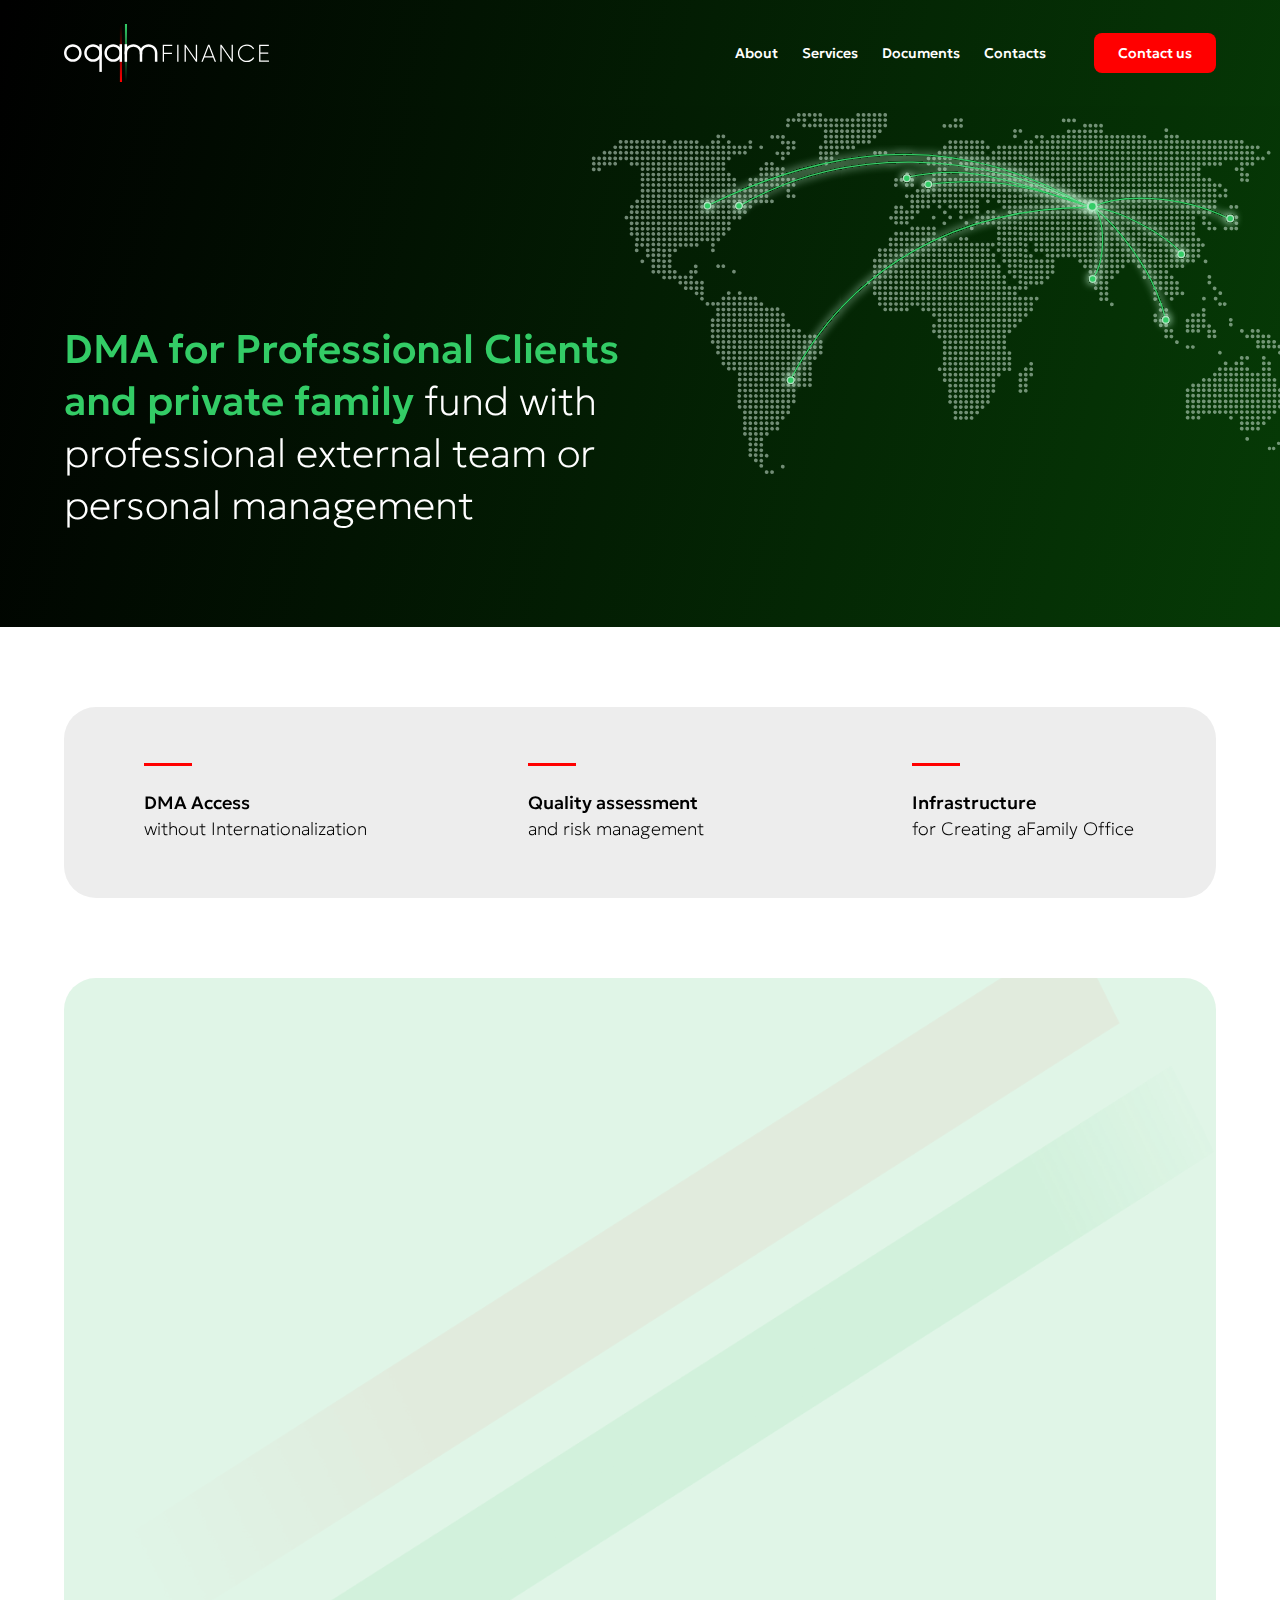
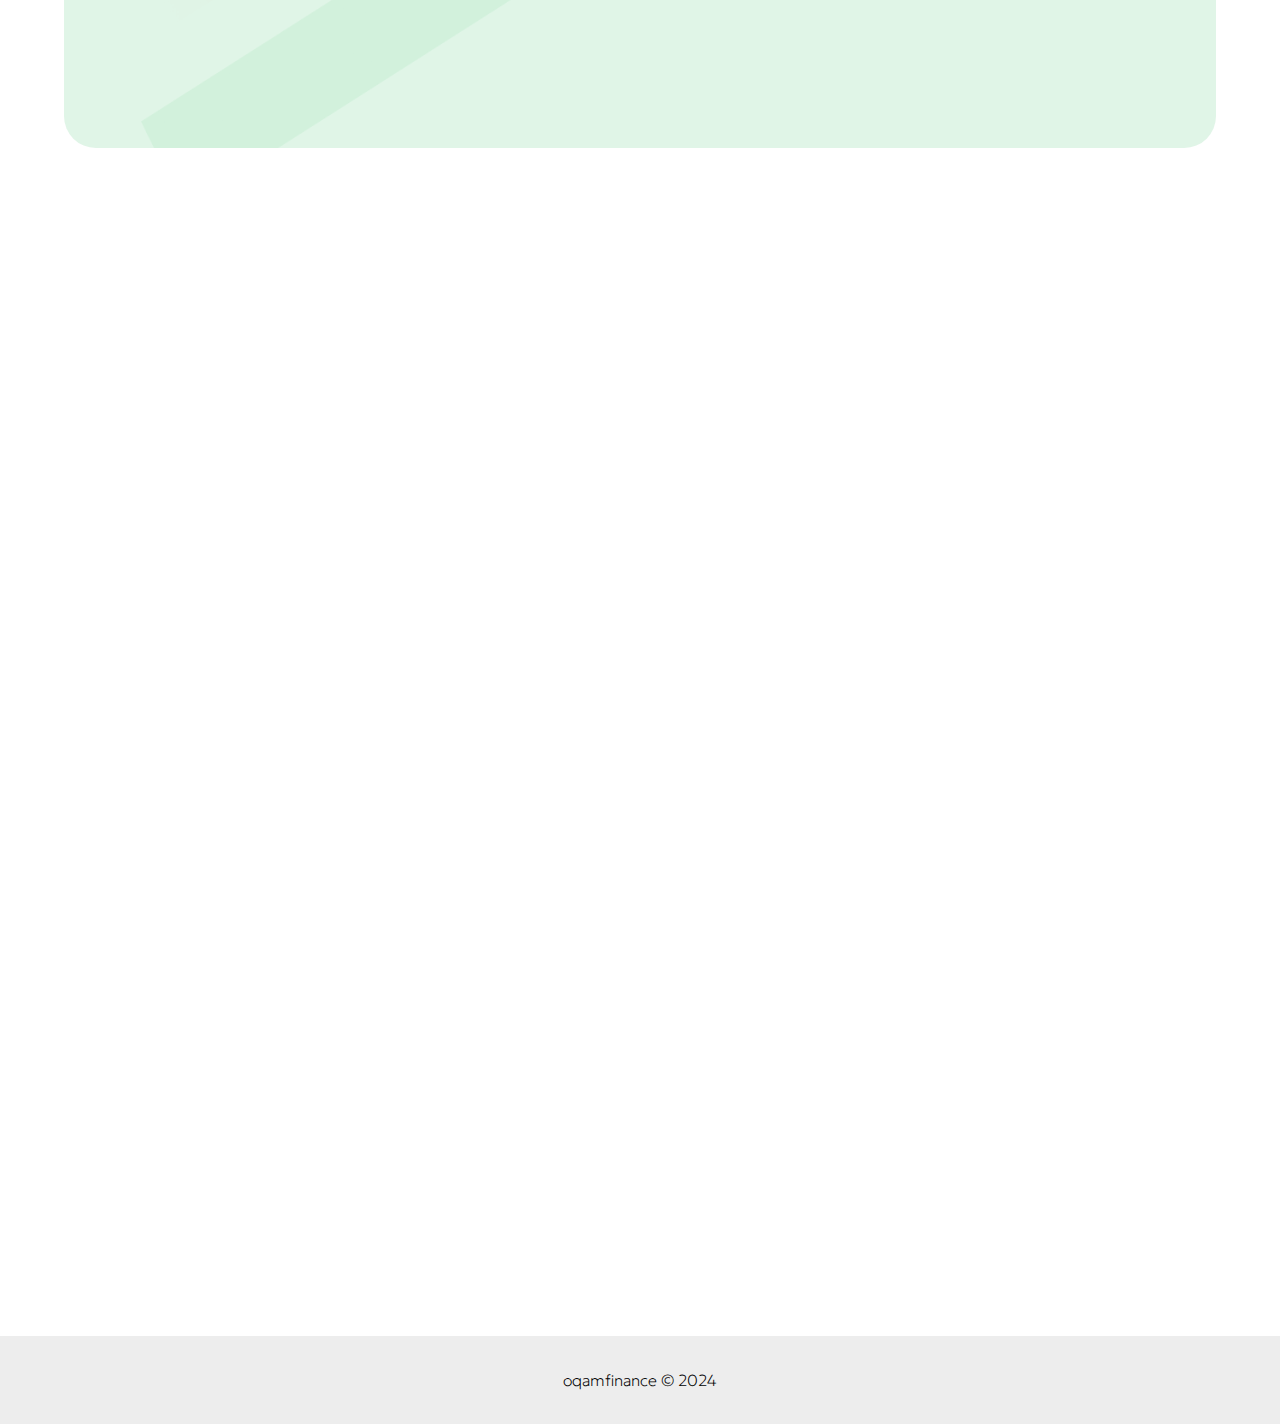
==== commit 9d67e4d2: "add" ====
--- a/index.html
+++ b/index.html
@@ -19,9 +19,7 @@
   <link rel="icon" type="image/png" sizes="16x16" href="images/favicon/favicon-16x16.png">
   <link rel="shortcut icon" href="images/favicon/favicon.ico">
   <link rel="manifest" href="images/favicon/site.webmanifest">
-  <link rel="preconnect" href="https://fonts.googleapis.com">
-  <link rel="preconnect" href="https://fonts.gstatic.com" crossorigin>
-  <link href="https://fonts.googleapis.com/css2?family=Geologica:wght@100..900&display=swap" rel="stylesheet">
+  <link href="fonts/geologica/stylesheet.css" rel="stylesheet">
   <link rel="stylesheet" href="libs/jquery.modal.min.css">
   <link rel="stylesheet" href="libs/aos.css">
   <link rel="stylesheet" href="css/reset.css">
@@ -43,26 +41,30 @@
         <a class="header-nav-item sliding-link" href="#contacts">Contacts</a>
       </nav>
       <a class="header-button button" href="./">Contact us</a>
-      <div class="header-burger burger-js"></div>
+      <div class="header-burger burger-js">
+        <div id="burger">
+          <span></span>
+          <span></span>
+          <span></span>
+          <span></span>
+          <span></span>
+          <span></span>
+        </div>
+      </div>
     </div>
+    <div class="mobile-menu">
+      <nav class="mobile-menu-nav">
+        <a class="mobile-menu-nav-item sliding-link" href="#about-us">About</a>
+        <a class="mobile-menu-nav-item sliding-link" href="#services">Services</a>
+        <a class="mobile-menu-nav-item" href="./documents.html">Documents</a>
+        <a class="mobile-menu-nav-item sliding-link" href="#contacts">Contacts</a>
+      </nav>
+      <a class="mobile-menu-button button" href="./">Contact us</a>
+    </div>
   </div>
 </header>
 
-<div class="mobile-menu">
-  <div class="mobile-menu-head">
-    <a href="./" class="mobile-menu-logo">
-      <img src="images/logo.svg" alt="" width="143" height="40">
-    </a>
-    <div class="mobile-menu-close"></div>
-  </div>
-  <nav class="mobile-menu-nav">
-    <a class="mobile-menu-nav-item sliding-link" href="#about-us">About</a>
-    <a class="mobile-menu-nav-item sliding-link" href="#services">Services</a>
-    <a class="mobile-menu-nav-item" href="./documents.html">Documents</a>
-    <a class="mobile-menu-nav-item sliding-link" href="#contacts">Contacts</a>
-  </nav>
-  <a class="mobile-menu-button button" href="./">Contact us</a>
-</div>
+
 
 <section class="banner">
   <div class="container">
@@ -70,7 +72,7 @@
       DMA for Professional Clients and private family
       <span>fund with professional external team or personal management</span>
     </h1>
-    <svg style="background-image: url('./images/map-dot.svg')" class="banner-image map-animate" width="1064" height="538" viewBox="0 0 1064 538" fill="none" xmlns="http://www.w3.org/2000/svg">
+    <svg style="background-image: url('./images/map-dot.svg')" class="banner-image map-animate" data-aos="fade-in" data-aos-easing="ease" width="1064" height="538" viewBox="0 0 1064 538" fill="none" xmlns="http://www.w3.org/2000/svg">
       <g class="map-animate-g" filter="url(#filter0_d_1256_4665)">
         <path class="map-animate-path-small"  d="M756 138.582C784.298 161.954 845.514 228.476 864 307.582" stroke="#33CC66" stroke-width="2"/>
       </g>
@@ -448,7 +450,7 @@
             <li>B3</li>
             <li>NSE</li>
           </ul>
-          <a href="#modal" rel="modal:open" class="button">See more</a>
+          <a href="#modal" class="button open-modal">See more</a>
         </div>
       </div>
       <div class="accordion-item" data-aos="fade-up" data-aos-easing="ease">
@@ -479,7 +481,7 @@
             <li>B3</li>
             <li>NSE</li>
           </ul>
-          <a href="#modal" rel="modal:open" class="button">See more</a>
+          <a href="#modal" class="button open-modal">See more</a>
         </div>
       </div>
       <div class="accordion-item" data-aos="fade-up" data-aos-easing="ease">
@@ -510,7 +512,7 @@
             <li>B3</li>
             <li>NSE</li>
           </ul>
-          <a href="#modal" rel="modal:open" class="button">See more</a>
+          <a href="#modal" class="button open-modal">See more</a>
         </div>
       </div>
       <div class="accordion-item" data-aos="fade-up" data-aos-easing="ease">
@@ -541,7 +543,7 @@
             <li>B3</li>
             <li>NSE</li>
           </ul>
-          <a href="#modal" rel="modal:open" class="button">See more</a>
+          <a href="#modal" class="button open-modal">See more</a>
         </div>
       </div>
     </div>
@@ -582,7 +584,7 @@
     <p class="copyright-text">oqamfinance © 2024</p>
   </div>
 </section>
-<div id="modal" class="modal">
+<div id="modal"  class="modal">
   <div class="modal-head">
     <h2 class="modal-title">Brokerage Services Description </h2>
     <p class="modal-desc">Our Brokerage Services provide a comprehensive suite of solutions designed to facilitate
--- a/fonts/geologica/stylesheet.css
+++ b/fonts/geologica/stylesheet.css
@@ -0,0 +1,109 @@
+
+@font-face {
+    font-family: 'Geologica Roman';
+    src: url('GeologicaRoman-Bold.eot');
+    src: url('GeologicaRoman-Bold.eot?#iefix') format('embedded-opentype'),
+        url('GeologicaRoman-Bold.woff2') format('woff2'),
+        url('GeologicaRoman-Bold.woff') format('woff'),
+        url('GeologicaRoman-Bold.ttf') format('truetype');
+    font-weight: bold;
+    font-style: normal;
+    font-display: swap;
+}
+
+@font-face {
+    font-family: 'Geologica Roman';
+    src: url('GeologicaRoman-ExtraLight.eot');
+    src: url('GeologicaRoman-ExtraLight.eot?#iefix') format('embedded-opentype'),
+        url('GeologicaRoman-ExtraLight.woff2') format('woff2'),
+        url('GeologicaRoman-ExtraLight.woff') format('woff'),
+        url('GeologicaRoman-ExtraLight.ttf') format('truetype');
+    font-weight: 200;
+    font-style: normal;
+    font-display: swap;
+}
+
+@font-face {
+    font-family: 'Geologica Roman';
+    src: url('GeologicaRoman-Black.eot');
+    src: url('GeologicaRoman-Black.eot?#iefix') format('embedded-opentype'),
+        url('GeologicaRoman-Black.woff2') format('woff2'),
+        url('GeologicaRoman-Black.woff') format('woff'),
+        url('GeologicaRoman-Black.ttf') format('truetype');
+    font-weight: 900;
+    font-style: normal;
+    font-display: swap;
+}
+
+@font-face {
+    font-family: 'Geologica Roman';
+    src: url('GeologicaRoman-Light.eot');
+    src: url('GeologicaRoman-Light.eot?#iefix') format('embedded-opentype'),
+        url('GeologicaRoman-Light.woff2') format('woff2'),
+        url('GeologicaRoman-Light.woff') format('woff'),
+        url('GeologicaRoman-Light.ttf') format('truetype');
+    font-weight: 300;
+    font-style: normal;
+    font-display: swap;
+}
+
+@font-face {
+    font-family: 'Geologica Roman';
+    src: url('GeologicaRoman-Medium.eot');
+    src: url('GeologicaRoman-Medium.eot?#iefix') format('embedded-opentype'),
+        url('GeologicaRoman-Medium.woff2') format('woff2'),
+        url('GeologicaRoman-Medium.woff') format('woff'),
+        url('GeologicaRoman-Medium.ttf') format('truetype');
+    font-weight: 500;
+    font-style: normal;
+    font-display: swap;
+}
+
+@font-face {
+    font-family: 'Geologica Roman';
+    src: url('GeologicaRoman-ExtraBold.eot');
+    src: url('GeologicaRoman-ExtraBold.eot?#iefix') format('embedded-opentype'),
+        url('GeologicaRoman-ExtraBold.woff2') format('woff2'),
+        url('GeologicaRoman-ExtraBold.woff') format('woff'),
+        url('GeologicaRoman-ExtraBold.ttf') format('truetype');
+    font-weight: bold;
+    font-style: normal;
+    font-display: swap;
+}
+
+@font-face {
+    font-family: 'Geologica Roman';
+    src: url('GeologicaRoman-Thin.eot');
+    src: url('GeologicaRoman-Thin.eot?#iefix') format('embedded-opentype'),
+        url('GeologicaRoman-Thin.woff2') format('woff2'),
+        url('GeologicaRoman-Thin.woff') format('woff'),
+        url('GeologicaRoman-Thin.ttf') format('truetype');
+    font-weight: 100;
+    font-style: normal;
+    font-display: swap;
+}
+
+@font-face {
+    font-family: 'Geologica Roman';
+    src: url('GeologicaRoman-SemiBold.eot');
+    src: url('GeologicaRoman-SemiBold.eot?#iefix') format('embedded-opentype'),
+        url('GeologicaRoman-SemiBold.woff2') format('woff2'),
+        url('GeologicaRoman-SemiBold.woff') format('woff'),
+        url('GeologicaRoman-SemiBold.ttf') format('truetype');
+    font-weight: 600;
+    font-style: normal;
+    font-display: swap;
+}
+
+@font-face {
+    font-family: 'Geologica Roman';
+    src: url('GeologicaRoman-Regular.eot');
+    src: url('GeologicaRoman-Regular.eot?#iefix') format('embedded-opentype'),
+        url('GeologicaRoman-Regular.woff2') format('woff2'),
+        url('GeologicaRoman-Regular.woff') format('woff'),
+        url('GeologicaRoman-Regular.ttf') format('truetype');
+    font-weight: normal;
+    font-style: normal;
+    font-display: swap;
+}
+
--- a/css/main.css
+++ b/css/main.css
@@ -1,2 +1,2 @@
-*{font-family:"Geologica",sans-serif;font-optical-sizing:auto;font-weight:400;font-style:normal;-webkit-box-sizing:border-box;box-sizing:border-box}.container{max-width:1440px;width:100%;min-width:320px;padding:0 48px;margin:0 auto}@media (max-width:1440px){.container{max-width:1200px;padding:0 24px}}@media (max-width:1200px){.container{max-width:960px;padding:0 24px}}@media (max-width:960px){.container{max-width:640px;padding:0 16px}}@media (max-width:640px){.container{max-width:100%;padding:0 16px}}body{min-height:100vh}.row{margin:0 -48px}.section-title{font-size:40px;font-weight:500;line-height:52px}@media (max-width:640px){.section-title{font-size:24px;font-weight:500;line-height:32px}}.button{font-size:14px;font-weight:500;line-height:22px;height:40px;padding:0 24px;background-color:#FF0000;color:#FFFFFF;display:-webkit-box;display:-ms-flexbox;display:flex;border-radius:8px;-webkit-box-align:center;-ms-flex-align:center;align-items:center;cursor:pointer;-webkit-transition:0.3s;transition:0.3s;text-decoration:none}.button:hover{background-color:#e60000}.pdf-file{display:-webkit-inline-box;display:-ms-inline-flexbox;display:inline-flex;-webkit-box-align:start;-ms-flex-align:start;align-items:flex-start;position:relative}.pdf-file-link{position:absolute;top:0;bottom:0;right:0;left:0;z-index:1;outline:none!important}.pdf-file-link:hover+.pdf-file-image{color:#33CC66}.pdf-file-image{margin-right:12px;-webkit-box-flex:0;-ms-flex:0 0 40px;flex:0 0 40px;color:#868686;-webkit-transition:0.3s;transition:0.3s}@media (max-width:640px){.pdf-file-image{margin-right:8px}}.pdf-file-name{font-size:16px;font-weight:500;line-height:24px;margin-bottom:4px}@media (max-width:640px){.pdf-file-name{font-size:14px;font-weight:500;line-height:22px}}.pdf-file-date,.pdf-file-size{font-size:16px;font-weight:100;line-height:24px}@media (max-width:640px){.pdf-file-date,.pdf-file-size{font-size:14px;font-weight:100;line-height:22px}}.header{position:fixed;left:0;right:0;top:0;z-index:2;padding:24px 0;-webkit-transition:0.2s;transition:0.2s;background:linear-gradient(103.72deg,#000 0.41%,#063B06 108%)}@media (max-width:960px){.header{padding:16px 0;background:linear-gradient(103.72deg,#000 0.41%,#063B06 114%)}.header .header-logo img{width:169px;height:48px}}@media (max-width:640px){.header{background:linear-gradient(103.72deg,#000 0.41%,#063B06 120%)}}@media (max-width:370px){.header .header{background:linear-gradient(103.72deg,#000 0.41%,#063B06 124%)}}.header.darkHeader{background:linear-gradient(103.72deg,#000000 0.41%,#063B06 100%)}.header-flex{display:-webkit-box;display:-ms-flexbox;display:flex;-webkit-box-align:center;-ms-flex-align:center;align-items:center}.header-logo{margin-right:auto}.header-logo img{-webkit-transition:0.2s;transition:0.2s}.header-nav{margin-right:36px;display:-webkit-box;display:-ms-flexbox;display:flex;-webkit-box-align:center;-ms-flex-align:center;align-items:center}@media (max-width:960px){.header-nav{display:none}}@media (max-width:960px){.header-button{display:none}}.header-burger{display:-webkit-box;display:-ms-flexbox;display:flex;background-image:url("../images/burger.svg");background-repeat:no-repeat;background-position:center;width:40px;height:40px;cursor:pointer}@media (min-width:960px){.header-burger{display:none}}.header-nav-item{font-size:14px;font-weight:500;line-height:22px;color:#FFFFFF;margin:0 12px;-webkit-transition:0.3s;transition:0.3s;text-decoration:none;outline:none!important}.header-nav-item.active,.header-nav-item:hover{color:#33CC66}.mobile-menu{position:fixed;top:0;bottom:0;right:0;left:100%;z-index:3;background:linear-gradient(103.72deg,#000000 0.41%,#063B06 100%);padding:16px 20px;-webkit-transition:0.3s;transition:0.3s;overflow:auto}.mobile-menu.active{left:0}.mobile-menu-head{display:-webkit-box;display:-ms-flexbox;display:flex;-webkit-box-pack:justify;-ms-flex-pack:justify;justify-content:space-between;-webkit-box-align:center;-ms-flex-align:center;align-items:center;margin-bottom:64px}.mobile-menu-close{background-image:url("../images/close.svg");background-repeat:no-repeat;background-position:center;width:32px;height:32px}.mobile-menu-nav-item{font-size:18px;font-weight:500;line-height:26px;color:#FFFFFF;display:-webkit-box;display:-ms-flexbox;display:flex;margin-bottom:32px;text-decoration:none;outline:none!important}.mobile-menu-nav-item.active{color:#33CC66}.mobile-menu-nav{margin-bottom:16px}.mobile-menu-button{display:-webkit-inline-box;display:-ms-inline-flexbox;display:inline-flex;margin-top:18px}.banner{background:linear-gradient(103.72deg,#000000 0.41%,#063B06 100%);overflow:hidden}@media (max-width:960px){.banner{padding-top:100px}}.banner .container{position:relative}.banner-title{font-size:40px;font-weight:500;line-height:52px;color:#33CC66;max-width:562px;padding-top:35.6%;padding-bottom:96px}@media (max-width:1440px){.banner-title{padding-top:28%}}@media (max-width:1200px){.banner-title{font-size:30px;line-height:42px;max-width:426px;padding-bottom:30px}}@media (max-width:960px){.banner-title{padding-top:0;padding-bottom:24px;max-width:100%;font-size:24px;font-weight:500;line-height:32px}}.banner-title span{font-size:40px;font-weight:100;line-height:52px;color:#FFFFFF}@media (max-width:1200px){.banner-title span{font-size:30px;line-height:42px}}@media (max-width:960px){.banner-title span{font-size:24px;font-weight:100;line-height:32px}}.banner-image{position:absolute;right:-60px;bottom:64px;background-size:contain;background-position:center;background-repeat:no-repeat}@media (max-width:1440px){.banner-image{max-width:714px}}@media (max-width:1200px){.banner-image{max-width:600px;bottom:0;height:400px}}@media (max-width:960px){.banner-image{position:static;height:auto;max-width:100%;margin-bottom:24px}}.info{margin:80px 0}@media (max-width:960px){.info{margin:40px 0}}.info-grid{display:-webkit-box;display:-ms-flexbox;display:flex;-ms-flex-wrap:wrap;flex-wrap:wrap;background-color:#EDEDED;border-radius:32px}@media (max-width:960px){.info-grid{padding:20px 0;border-radius:24px}}.info-grid-item{width:33.33%;padding:56px 80px}@media (max-width:1200px){.info-grid-item{padding:30px 40px}}@media (max-width:960px){.info-grid-item{width:100%;padding:12px 16px}}.info-grid-item-title{font-size:18px;font-weight:500;line-height:26px}@media (max-width:960px){.info-grid-item-title{font-size:16px;font-weight:500;line-height:24px}}.info-grid-item-title:before{width:48px;height:3px;background-color:#FF0000;content:"";display:-webkit-box;display:-ms-flexbox;display:flex;margin-bottom:24px}@media (max-width:960px){.info-grid-item-title:before{width:32px;margin-bottom:12px}}.info-grid-item-subtitle{font-size:18px;font-weight:100;line-height:26px}@media (max-width:960px){.info-grid-item-subtitle{font-size:16px;font-weight:100;line-height:24px}}.about-us{margin:80px 0}@media (max-width:960px){.about-us{margin:40px 0}}.about-us-wrapper{background-color:#E0F5E7;border-radius:32px;padding:40px 232px 40px 232px;background-repeat:no-repeat;background-position:center;background-size:cover;background-image:url("../images/bg.png")}@media (max-width:960px){.about-us-wrapper{padding:40px 100px}}@media (max-width:640px){.about-us-wrapper{padding:32px 16px}}.about-us-title{margin-bottom:40px;text-align:center}@media (max-width:640px){.about-us-title{margin-bottom:24px}}.about-us-subtitle{margin-bottom:24px;font-size:18px;font-weight:500;line-height:26px;text-align:center}@media (max-width:640px){.about-us-subtitle{font-size:16px;font-weight:500;line-height:24px}}.about-us-list{display:-webkit-box;display:-ms-flexbox;display:flex;-ms-flex-wrap:wrap;flex-wrap:wrap;-webkit-box-pack:center;-ms-flex-pack:center;justify-content:center}.about-us-list li{font-size:16px;font-weight:100;line-height:24px;margin-bottom:12px}@media (max-width:640px){.about-us-list li{font-size:14px;font-weight:100;line-height:22px}}.about-us-list li:last-child:after{display:none}.about-us-list li:after{content:"/";margin:0 12px;display:inline-block;color:#33CC66;font-size:16px;font-weight:100;line-height:24px}@media (max-width:640px){.about-us-list li:after{margin:0 4px}}.about-us-text{text-align:center;font-size:16px;font-weight:100;line-height:24px}@media (max-width:640px){.about-us-text{font-size:14px;font-weight:100;line-height:22px}}.about-us-text b{font-weight:500}.hr{margin:32px 0;border:1px solid #cdcdcd}.about-us-file{display:-webkit-box;display:-ms-flexbox;display:flex;-webkit-box-pack:center;-ms-flex-pack:center;justify-content:center;margin-top:40px}@media (max-width:640px){.about-us-file{margin-top:20px}}.services{margin:80px 0}@media (max-width:640px){.services{margin:40px 0}}.services-title{margin-bottom:40px;text-align:center}.accordion-item{background-color:#EDEDED;-webkit-transition:0.3s;transition:0.3s;cursor:pointer;margin-bottom:16px;border-radius:20px}.accordion-item:hover .accordion-item-title{background-color:#E0F5E7}.accordion-item:has(.ui-state-active){background:linear-gradient(103.72deg,#000000 0.41%,#063B06 100%)}.accordion-item:has(.ui-state-active) .accordion-item-title{color:#33CC66;background-image:url("../images/arrow-top.svg")}.accordion-item-title{color:#000000;font-size:24px;font-weight:500;line-height:32px;padding:32px;-webkit-transition:0.3s;transition:0.3s;background-image:url("../images/arrow-bot.svg");background-position:right 34px center;background-repeat:no-repeat}@media (max-width:640px){.accordion-item-title{font-size:18px;font-weight:500;line-height:26px;padding:24px 16px}}.accordion-item-content{padding:0 32px 32px 32px}@media (max-width:640px){.accordion-item-content{padding:0 16px 16px 16px}}.accordion-item-content .button{display:-webkit-inline-box;display:-ms-inline-flexbox;display:inline-flex}.accordion-item-content-text{color:#FFFFFF;font-size:16px;font-weight:100;line-height:24px;margin:0 0 24px 0}@media (max-width:640px){.accordion-item-content-text{font-size:14px;font-weight:100;line-height:22px;margin:0 0 16px 0}}.list-title{font-size:16px;font-weight:500;line-height:24px;color:#FFFFFF;margin-bottom:12px}@media (max-width:640px){.list-title{font-size:14px;font-weight:500;line-height:22px;margin-bottom:8px}}.list{display:-webkit-box;display:-ms-flexbox;display:flex;-ms-flex-wrap:wrap;flex-wrap:wrap;margin:12px 0 16px 0}.list li{font-size:16px;font-weight:100;line-height:24px;color:#FFFFFF;margin-bottom:4px}@media (max-width:640px){.list li{font-size:14px;font-weight:100;line-height:22px}}.list li:after{content:"/";margin:0 12px;display:inline-block;color:#868686;font-size:16px;font-weight:100;line-height:24px}@media (max-width:640px){.list li:after{margin:0 4px}}.footer{margin:80px 0}@media (max-width:640px){.footer{margin:40px 0}}.footer-wrapper{background-color:#E0F5E7;border-radius:32px;padding:80px 160px}@media (max-width:960px){.footer-wrapper{padding:40px 100px}}@media (max-width:640px){.footer-wrapper{padding:32px 16px}}.footer-title{margin-bottom:16px;text-align:center}.footer-text{font-size:18px;font-weight:100;line-height:26px;text-align:center;max-width:690px;margin:0 auto 56px auto}@media (max-width:640px){.footer-text{margin:0 auto 24px auto;font-size:16px;font-weight:100;line-height:24px}}.footer-grid{display:-webkit-box;display:-ms-flexbox;display:flex;-ms-flex-wrap:wrap;flex-wrap:wrap;-webkit-box-pack:center;-ms-flex-pack:center;justify-content:center}@media (max-width:640px){.footer-grid{-webkit-box-pack:start;-ms-flex-pack:start;justify-content:flex-start}}.footer-grid-item{padding:0 20px;display:-webkit-box;display:-ms-flexbox;display:flex;-webkit-box-align:center;-ms-flex-align:center;align-items:center;font-size:20px;font-weight:500;line-height:28px;text-decoration:none;color:#000000;-webkit-transition:0.3s;transition:0.3s;margin:8px 0}@media (max-width:640px){.footer-grid-item{font-size:16px;font-weight:500;line-height:24px}}.footer-grid-item:hover{opacity:0.4}.footer-grid-item-img{margin-right:12px}.copyright{padding:32px 0;background-color:#EDEDED}.copyright-text{font-size:16px;font-weight:100;line-height:24px;color:#000000;text-align:center}.documents{margin:140px 0 80px 0}@media (max-width:640px){.documents{margin:112px 0 40px 0}}.form{margin:40px 0 64px 0;display:block}@media (max-width:640px){.form{margin:24px 0 32px 0}}.form-label{display:-webkit-box;display:-ms-flexbox;display:flex;width:100%}.form-input{font-size:16px;font-weight:100;line-height:24px;height:48px;padding:0 16px;background-repeat:no-repeat;outline:none;width:100%;background-color:#EDEDED;border:0;border-radius:8px;background-position:center right 12px;background-image:url("../images/search.svg")}.documents-subtitle{font-size:20px;font-weight:500;line-height:28px;text-align:left;margin-bottom:32px}@media (max-width:640px){.documents-subtitle{font-size:16px;font-weight:500;line-height:24px;margin-bottom:16px}}.documents-wrapper{margin-bottom:24px}.documents-grid{display:-webkit-box;display:-ms-flexbox;display:flex;-ms-flex-wrap:wrap;flex-wrap:wrap}.documents-grid>div{width:33.33%;margin:0 0 24px 0}@media (max-width:640px){.documents-grid>div{width:100%;margin:0 0 12px 0}}.error-page{margin:152px 0 80px 0;text-align:center;-webkit-box-flex:3;-ms-flex-positive:3;flex-grow:3}@media (max-width:640px){.error-page{margin:112px 0 40px 0}}.error-page .button{display:-webkit-inline-box;display:-ms-inline-flexbox;display:inline-flex}.error-page-title{text-align:center;margin-bottom:24px}.error-page-text{max-width:400px;font-size:18px;font-weight:100;line-height:26px;text-align:center;margin:24px auto}@media (max-width:640px){.error-page-text{font-size:16px;font-weight:100;line-height:24px;margin:16px 0 24px 0}}.blocker{z-index:4;padding:40px 48px;background-color:rgba(0,0,0,0.8)}@media (max-width:640px){.blocker{padding:0}}.modal{max-width:100%;width:100%;border-radius:20px;-webkit-box-shadow:none;box-shadow:none;padding:0;overflow:hidden}@media (max-width:640px){.modal{border-radius:0}}.modal a.close-modal{background-image:url("../images/close-modal.svg");top:24px;right:24px}.modal-head{padding:48px 40px 40px 40px;background-color:#E0F5E7}.modal-head .list,.modal-head .list li,.modal-head .list-title{color:#000000}@media (max-width:640px){.modal-head{padding:32px 20px}}.modal-body{padding:0px 32px 40px 32px;max-width:1080px}@media (max-width:640px) and (max-width:640px){.modal-body{padding:0 20px 32px 20px}}.modal-title{color:#000000;font-size:32px;font-weight:500;line-height:44px;text-align:left;margin-bottom:24px}@media (max-width:640px){.modal-title{font-size:20px;font-weight:500;line-height:28px;padding-right:36px;margin-bottom:16px}}.modal-desc{font-size:18px;font-weight:100;line-height:26px;text-align:left;margin:24px 0}@media (max-width:640px){.modal-desc{font-size:16px;font-weight:100;line-height:24px;margin:16px 0}}.modal-list{list-style:none}.modal-list li{color:#000000;font-size:16px;font-weight:100;line-height:24px;text-align:left;margin-bottom:8px;padding-left:14px;background-image:url("../images/dot-green.svg");background-position:left top 9px;background-repeat:no-repeat}.modal-list li .modal-subtitle-small{margin:0 0 4px 0}.modal-subtitle{font-size:18px;font-weight:500;line-height:26px;text-align:left;margin:40px 0 24px 0}.modal-subtitle-small{font-size:16px;font-weight:500;line-height:24px;text-align:left;margin:20px 0 12px 0}.modal-text{font-size:16px;font-weight:100;line-height:24px;text-align:left;margin:16px 0}.map-animate-g{-webkit-animation:fades 1s;animation:fades 1s}.map-animate-path{stroke-dasharray:600;stroke-dashoffset:0;-webkit-animation:dash 3s linear;animation:dash 3s linear;-webkit-animation-delay:1s;animation-delay:1s}.map-animate-path-small{stroke-dasharray:600;stroke-dashoffset:0;-webkit-animation:dash 8s linear;animation:dash 8s linear;-webkit-animation-delay:1s;animation-delay:1s}@-webkit-keyframes dash{0%{stroke-dashoffset:600}to{stroke-dashoffset:0}}@keyframes dash{0%{stroke-dashoffset:600}to{stroke-dashoffset:0}}@-webkit-keyframes fades{0%{opacity:0}50%{opacity:0}to{opacity:0}}@keyframes fades{0%{opacity:0}50%{opacity:0}to{opacity:0}}body::-webkit-scrollbar{width:8px;background:#EDEDED}body::-webkit-scrollbar-thumb{background:#33CC66}
+*{font-family:"Geologica Roman",sans-serif;font-optical-sizing:auto;font-weight:400;font-style:normal;-webkit-box-sizing:border-box;box-sizing:border-box}.container{max-width:1440px;width:100%;min-width:320px;padding:0 48px;margin:0 auto}@media (max-width:1440px){.container{max-width:1200px;padding:0 24px}}@media (max-width:1200px){.container{max-width:960px;padding:0 24px}}@media (max-width:960px){.container{max-width:640px;padding:0 16px}}@media (max-width:640px){.container{max-width:100%;padding:0 16px}}body{min-height:100vh}.row{margin:0 -48px}.section-title{font-size:40px;font-weight:500;line-height:52px}@media (max-width:640px){.section-title{font-size:24px;font-weight:500;line-height:32px}}.button{font-size:14px;font-weight:500;line-height:22px;height:40px;padding:0 24px;background-color:#FF0000;color:#FFFFFF;display:-webkit-box;display:-ms-flexbox;display:flex;border-radius:8px;-webkit-box-align:center;-ms-flex-align:center;align-items:center;cursor:pointer;-webkit-transition:0.3s;transition:0.3s;text-decoration:none}.button:hover{background-color:#e60000}.pdf-file{display:-webkit-inline-box;display:-ms-inline-flexbox;display:inline-flex;-webkit-box-align:start;-ms-flex-align:start;align-items:flex-start;position:relative}.pdf-file-link{position:absolute;top:0;bottom:0;right:0;left:0;z-index:1;outline:none!important}.pdf-file-link:hover+.pdf-file-image{color:#33CC66}.pdf-file-link:hover+.pdf-file-image+.pdf-file-info>.pdf-file-size{color:#000000}.pdf-file-link:hover+.pdf-file-image+.pdf-file-info>.pdf-file-date{color:#000000}.pdf-file-image{margin-right:12px;-webkit-box-flex:0;-ms-flex:0 0 40px;flex:0 0 40px;color:#868686;-webkit-transition:0.3s;transition:0.3s}@media (max-width:640px){.pdf-file-image{margin-right:8px}}.pdf-file-name{font-size:16px;font-weight:500;line-height:24px;margin-bottom:4px}@media (max-width:640px){.pdf-file-name{font-size:14px;font-weight:500;line-height:22px}}.pdf-file-date,.pdf-file-size{font-size:16px;font-weight:100;line-height:24px;color:#868686;-webkit-transition:0.3s;transition:0.3s}@media (max-width:640px){.pdf-file-date,.pdf-file-size{font-size:14px;font-weight:100;line-height:22px}}.header{position:fixed;left:0;right:0;top:0;z-index:2;height:auto;padding:24px 0;background:linear-gradient(103.72deg,#000 0.41%,#063B06 108%)}.header .container{height:100%;-webkit-transition:0.3s;transition:0.3s}.header.darkHeader{background:linear-gradient(103.72deg,#000000 0.41%,#063B06 100%)}.header.darkHeader .header-logo img{width:205px;height:58px}@media (max-width:640px){.header.darkHeader .header-logo img{width:143px;height:40px}}@media (max-width:960px){.header{padding:16px 0;background:linear-gradient(103.72deg,#000 0.41%,#063B06 114%)}.header .header-logo img{width:169px;height:48px}}@media (max-width:640px){.header{background:linear-gradient(103.72deg,#000 0.41%,#063B06 120%)}.header .header-logo img{width:143px;height:40px}}@media (max-width:370px){.header .header{background:linear-gradient(103.72deg,#000 0.41%,#063B06 124%)}}.header.active .container{height:100vh}.header-flex{display:-webkit-box;display:-ms-flexbox;display:flex;-webkit-box-align:center;-ms-flex-align:center;align-items:center}.header-logo{margin-right:auto}.header-logo img{-webkit-transition:0.2s;transition:0.2s}.header-nav{margin-right:36px;display:-webkit-box;display:-ms-flexbox;display:flex;-webkit-box-align:center;-ms-flex-align:center;align-items:center}@media (max-width:960px){.header-nav{display:none}}@media (max-width:960px){.header-button{display:none}}.header-burger{display:-webkit-box;display:-ms-flexbox;display:flex;width:40px;height:40px;cursor:pointer}@media (min-width:960px){.header-burger{display:none}}.header-nav-item{font-size:14px;font-weight:500;line-height:22px;color:#FFFFFF;margin:0 12px;-webkit-transition:0.3s;transition:0.3s;text-decoration:none;outline:none!important}.header-nav-item.active,.header-nav-item:hover{color:#33CC66}.mobile-menu{overflow:auto;margin-top:64px;display:none;height:100vh}.mobile-menu-head{display:-webkit-box;display:-ms-flexbox;display:flex;-webkit-box-pack:justify;-ms-flex-pack:justify;justify-content:space-between;-webkit-box-align:center;-ms-flex-align:center;align-items:center;margin-bottom:64px}.mobile-menu-close{background-image:url("../images/close.svg");background-repeat:no-repeat;background-position:center;width:32px;height:32px}.mobile-menu-nav-item{font-size:18px;font-weight:500;line-height:26px;color:#FFFFFF;display:-webkit-box;display:-ms-flexbox;display:flex;margin-bottom:32px;text-decoration:none;outline:none!important}.mobile-menu-nav-item.active{color:#33CC66}.mobile-menu-nav{margin-bottom:16px}.mobile-menu-button{display:-webkit-inline-box;display:-ms-inline-flexbox;display:inline-flex;margin-top:18px}.banner{background:linear-gradient(103.72deg,#000000 0.41%,#063B06 100%);overflow:hidden}@media (max-width:960px){.banner{padding-top:100px}}.banner .container{position:relative}.banner-title{font-size:40px;font-weight:500;line-height:52px;color:#33CC66;max-width:562px;padding-top:35.6%;padding-bottom:96px}@media (max-width:1440px){.banner-title{padding-top:28%}}@media (max-width:1200px){.banner-title{font-size:30px;line-height:42px;max-width:426px;padding-bottom:30px}}@media (max-width:960px){.banner-title{padding-top:0;padding-bottom:24px;max-width:100%;font-size:24px;font-weight:500;line-height:32px}}.banner-title span{font-size:40px;font-weight:100;line-height:52px;color:#FFFFFF}@media (max-width:1200px){.banner-title span{font-size:30px;line-height:42px}}@media (max-width:960px){.banner-title span{font-size:24px;font-weight:100;line-height:32px}}.banner-image{position:absolute;right:-60px;bottom:64px;background-size:contain;background-position:center;background-repeat:no-repeat}@media (max-width:1440px){.banner-image{max-width:714px}}@media (max-width:1200px){.banner-image{max-width:600px;bottom:0;height:400px}}@media (max-width:960px){.banner-image{position:static;height:auto;max-width:100%;margin-bottom:24px}}.info{margin:80px 0}@media (max-width:960px){.info{margin:40px 0}}.info-grid{display:-webkit-box;display:-ms-flexbox;display:flex;-ms-flex-wrap:wrap;flex-wrap:wrap;background-color:#EDEDED;border-radius:32px}@media (max-width:960px){.info-grid{padding:20px 0;border-radius:24px}}.info-grid-item{width:33.33%;padding:56px 80px}@media (max-width:1200px){.info-grid-item{padding:30px 40px}}@media (max-width:960px){.info-grid-item{width:100%;padding:12px 16px}}.info-grid-item-title{font-size:18px;font-weight:500;line-height:26px}@media (max-width:960px){.info-grid-item-title{font-size:16px;font-weight:500;line-height:24px}}.info-grid-item-title:before{width:48px;height:3px;background-color:#FF0000;content:"";display:-webkit-box;display:-ms-flexbox;display:flex;margin-bottom:24px}@media (max-width:960px){.info-grid-item-title:before{width:32px;margin-bottom:12px}}.info-grid-item-subtitle{font-size:18px;font-weight:100;line-height:26px}@media (max-width:960px){.info-grid-item-subtitle{font-size:16px;font-weight:100;line-height:24px}}.about-us{margin:80px 0}@media (max-width:960px){.about-us{margin:40px 0}}.about-us-wrapper{background-color:#E0F5E7;border-radius:32px;padding:80px 232px 48px 232px;background-repeat:no-repeat;background-position:center;background-size:cover;background-image:url("../images/bg.png")}@media (max-width:960px){.about-us-wrapper{padding:40px 100px}}@media (max-width:640px){.about-us-wrapper{padding:32px 16px 24px 16px}}.about-us-title{margin-bottom:40px;text-align:center}@media (max-width:640px){.about-us-title{margin-bottom:24px}}.about-us-subtitle{margin-bottom:24px;font-size:18px;font-weight:500;line-height:26px;text-align:center}@media (max-width:640px){.about-us-subtitle{font-size:16px;font-weight:500;line-height:24px}}.about-us-list{display:-webkit-box;display:-ms-flexbox;display:flex;-ms-flex-wrap:wrap;flex-wrap:wrap;-webkit-box-pack:center;-ms-flex-pack:center;justify-content:center;margin-bottom:12px}@media (max-width:640px){.about-us-list{margin-bottom:8px}}.about-us-list li{font-size:16px;font-weight:100;line-height:24px;margin-bottom:12px}@media (max-width:640px){.about-us-list li{font-size:14px;font-weight:100;line-height:22px;margin-bottom:8px}}.about-us-list li:last-child:after{display:none}.about-us-list li:after{content:"/";margin:0 12px;display:inline-block;color:#33CC66;font-size:16px;font-weight:100;line-height:24px}@media (max-width:640px){.about-us-list li:after{margin:0 4px}}.about-us-text{text-align:center;font-size:16px;font-weight:100;line-height:24px}@media (max-width:640px){.about-us-text{font-size:14px;font-weight:100;line-height:22px}}.about-us-text b{font-weight:500}.hr{margin:32px 0;border:1px solid rgba(205,205,205,0.5)}.about-us-file{display:-webkit-box;display:-ms-flexbox;display:flex;-webkit-box-pack:center;-ms-flex-pack:center;justify-content:center;margin-top:40px}@media (max-width:640px){.about-us-file{margin-top:20px}}.services{margin:80px 0}@media (max-width:640px){.services{margin:40px 0}}.services-title{margin-bottom:40px;text-align:center}.accordion-item{background-color:#EDEDED;-webkit-transition:0.3s;transition:0.3s;cursor:pointer;margin-bottom:16px;border-radius:20px;overflow:hidden}.accordion-item .accordion-item-title:hover.ui-accordion-header-collapsed{background-color:#E0F5E7}.accordion-item:has(.ui-accordion-header-active){background:linear-gradient(103.72deg,#000000 0.41%,#063B06 100%)}.accordion-item:has(.ui-accordion-header-active):hover{background:linear-gradient(103.72deg,#000000 0.41%,#063B06 100%)}.accordion-item:has(.ui-accordion-header-active) .accordion-item-title{color:#33CC66;background-image:url("../images/arrow-top.svg")}.accordion-item-title{color:#000000;font-size:24px;font-weight:500;line-height:32px;padding:32px;-webkit-transition:0.3s;transition:0.3s;background-image:url("../images/arrow-bot.svg");background-position:right 34px center;background-repeat:no-repeat}@media (max-width:640px){.accordion-item-title{font-size:18px;font-weight:500;line-height:26px;padding:24px 16px}}.accordion-item-content{padding:0 32px 32px 32px;background:linear-gradient(103.72deg,#000000 0.41%,#063B06 100%)}@media (max-width:640px){.accordion-item-content{padding:0 16px 16px 16px}}.accordion-item-content .button{display:-webkit-inline-box;display:-ms-inline-flexbox;display:inline-flex}.accordion-item-content-text{color:#FFFFFF;font-size:16px;font-weight:100;line-height:24px;margin:0 0 24px 0}@media (max-width:640px){.accordion-item-content-text{font-size:14px;font-weight:100;line-height:22px;margin:0 0 16px 0}}.list-title{font-size:16px;font-weight:500;line-height:24px;color:#FFFFFF;margin-bottom:12px}@media (max-width:640px){.list-title{font-size:14px;font-weight:500;line-height:22px;margin-bottom:8px}}.list{display:-webkit-box;display:-ms-flexbox;display:flex;-ms-flex-wrap:wrap;flex-wrap:wrap;margin:12px 0 16px 0}.list li{font-size:16px;font-weight:100;line-height:24px;color:#FFFFFF;margin-bottom:4px}@media (max-width:640px){.list li{font-size:14px;font-weight:100;line-height:22px}}.list li:after{content:"/";margin:0 12px;display:inline-block;color:#868686;font-size:16px;font-weight:100;line-height:24px}@media (max-width:640px){.list li:after{margin:0 4px}}.footer{margin:80px 0}@media (max-width:640px){.footer{margin:40px 0}}.footer-wrapper{background-color:#E0F5E7;border-radius:32px;padding:80px 160px}@media (max-width:960px){.footer-wrapper{padding:40px 100px}}@media (max-width:640px){.footer-wrapper{padding:32px 16px}}.footer-title{margin-bottom:16px;text-align:center}.footer-text{font-size:18px;font-weight:100;line-height:26px;text-align:center;max-width:690px;margin:0 auto 56px auto}@media (max-width:640px){.footer-text{margin:0 auto 24px auto;font-size:16px;font-weight:100;line-height:24px}}.footer-grid{display:-webkit-box;display:-ms-flexbox;display:flex;-ms-flex-wrap:wrap;flex-wrap:wrap;-webkit-box-pack:center;-ms-flex-pack:center;justify-content:center}@media (max-width:640px){.footer-grid{-webkit-box-pack:start;-ms-flex-pack:start;justify-content:flex-start}}.footer-grid-item{padding:0 20px;display:-webkit-box;display:-ms-flexbox;display:flex;-webkit-box-align:center;-ms-flex-align:center;align-items:center;font-size:20px;font-weight:500;line-height:28px;text-decoration:none;color:#000000;-webkit-transition:0.3s;transition:0.3s;margin:8px 0}@media (max-width:640px){.footer-grid-item{font-size:16px;font-weight:500;line-height:24px}}.footer-grid-item:hover{opacity:0.6}.footer-grid-item-img{margin-right:12px}.copyright{padding:32px 0;background-color:#EDEDED}.copyright-text{font-size:16px;font-weight:100;line-height:24px;color:#000000;text-align:center}.documents{margin:170px 0 80px 0}@media (max-width:640px){.documents{margin:112px 0 40px 0}}.form{margin:40px 0 64px 0;display:block}@media (max-width:640px){.form{margin:24px 0 32px 0}}.form-label{display:-webkit-box;display:-ms-flexbox;display:flex;width:100%}.form-input{font-size:16px;font-weight:100;line-height:24px;height:48px;padding:0 16px;background-repeat:no-repeat;outline:none;width:100%;background-color:#EDEDED;border:0;border-radius:8px;background-position:center right 12px;background-image:url("../images/search.svg")}.documents-subtitle{font-size:20px;font-weight:500;line-height:28px;text-align:left;margin-bottom:32px}@media (max-width:640px){.documents-subtitle{font-size:16px;font-weight:500;line-height:24px;margin-bottom:16px}}.documents-wrapper{margin-bottom:24px}.documents-grid{display:-webkit-box;display:-ms-flexbox;display:flex;-ms-flex-wrap:wrap;flex-wrap:wrap}.documents-grid>div{width:33.33%;margin:0 0 24px 0}@media (max-width:640px){.documents-grid>div{width:100%;margin:0 0 12px 0}}.error-page{margin:152px 0 80px 0;text-align:center;-webkit-box-flex:3;-ms-flex-positive:3;flex-grow:3}@media (max-width:640px){.error-page{margin:112px 0 40px 0}}.error-page .button{display:-webkit-inline-box;display:-ms-inline-flexbox;display:inline-flex}.error-page-title{text-align:center;margin-bottom:24px}.error-page-text{max-width:400px;font-size:18px;font-weight:100;line-height:26px;text-align:center;margin:24px auto}@media (max-width:640px){.error-page-text{font-size:16px;font-weight:100;line-height:24px;margin:16px 0 24px 0}}.blocker{z-index:4;padding:40px 48px;background-color:rgba(0,0,0,0.8)}@media (max-width:640px){.blocker{padding:0}}html{scroll-padding-top:100px}.modal{max-width:1440px;width:100%;border-radius:20px;-webkit-box-shadow:none;box-shadow:none;padding:0;overflow:hidden}@media (max-width:640px){.modal{border-radius:0}}.modal a.close-modal{background-image:url("../images/close-modal.svg");top:24px;right:24px;-webkit-transition:0.3s;transition:0.3s}.modal a.close-modal:hover{-webkit-transform:rotate(180deg);transform:rotate(180deg);opacity:0.6}.modal-head{padding:48px 40px 40px 40px;background-color:#E0F5E7}.modal-head .list,.modal-head .list li,.modal-head .list-title{color:#000000}@media (max-width:640px){.modal-head{padding:32px 20px}}.modal-body{padding:0px 32px 40px 32px;max-width:1080px}@media (max-width:640px) and (max-width:640px){.modal-body{padding:0 20px 20px 20px}}.modal-title{color:#000000;font-size:32px;font-weight:500;line-height:44px;text-align:left;margin-bottom:24px}@media (max-width:640px){.modal-title{font-size:20px;font-weight:500;line-height:28px;padding-right:36px;margin-bottom:16px}}.modal-desc{font-size:18px;font-weight:100;line-height:26px;text-align:left;margin:24px 0}@media (max-width:640px){.modal-desc{font-size:16px;font-weight:100;line-height:24px;margin:16px 0}}.modal-list{list-style:none}.modal-list li{color:#000000;font-size:16px;font-weight:100;line-height:24px;text-align:left;margin-bottom:8px;padding-left:14px;background-image:url("../images/dot-green.svg");background-position:left top 9px;background-repeat:no-repeat}.modal-list li .modal-subtitle-small{margin:0 0 4px 0}.modal-subtitle{font-size:18px;font-weight:500;line-height:26px;text-align:left;margin:40px 0 24px 0}@media (max-width:640px){.modal-subtitle{margin:24px 0}}.modal-subtitle-small{font-size:16px;font-weight:500;line-height:24px;text-align:left;margin:20px 0 12px 0}.modal-text{font-size:16px;font-weight:100;line-height:24px;text-align:left;margin:16px 0}.map-animate-g{-webkit-animation:fades 1s;animation:fades 1s}.map-animate-path{stroke-dasharray:600;stroke-dashoffset:0;-webkit-animation:dash 3s linear;animation:dash 3s linear;-webkit-animation-delay:1s;animation-delay:1s}.map-animate-path-small{stroke-dasharray:600;stroke-dashoffset:0;-webkit-animation:dash 8s linear;animation:dash 8s linear;-webkit-animation-delay:1s;animation-delay:1s}@-webkit-keyframes dash{0%{stroke-dashoffset:600}to{stroke-dashoffset:0}}@keyframes dash{0%{stroke-dashoffset:600}to{stroke-dashoffset:0}}@-webkit-keyframes fades{0%{opacity:0}50%{opacity:0}to{opacity:0}}@keyframes fades{0%{opacity:0}50%{opacity:0}to{opacity:0}}body::-webkit-scrollbar{width:8px;background:#EDEDED}body::-webkit-scrollbar-thumb{background:#33CC66}#burger{width:40px;margin:0 4.5px;height:40px;position:relative;-webkit-transform:rotate(0deg);transform:rotate(0deg);-webkit-transition:0.5s ease-in-out;transition:0.5s ease-in-out;cursor:pointer}#burger span{display:block;position:absolute;height:2px;width:50%;background:#fff;opacity:1;-webkit-transform:rotate(0deg);transform:rotate(0deg);-webkit-transition:0.25s ease-in-out;transition:0.25s ease-in-out}#burger span:nth-child(2n){left:50%;border-radius:0 9px 9px 0}#burger span:nth-child(odd){left:0px;border-radius:9px 0 0 9px}#burger span:first-child,#burger span:nth-child(2){top:12px}#burger span:nth-child(3),#burger span:nth-child(4){top:20px}#burger span:nth-child(5),#burger span:nth-child(6){top:28px}#burger.open span{background:#33CC66}#burger.open span:first-child,#burger.open span:nth-child(6){-webkit-transform:rotate(45deg);transform:rotate(45deg)}#burger.open span:nth-child(2),#burger.open span:nth-child(5){-webkit-transform:rotate(-45deg);transform:rotate(-45deg)}#burger.open span:first-child{left:4px;top:15.5px}#burger.open span:nth-child(2){left:calc(50% - 4px);top:15.5px}#burger.open span:nth-child(3){left:-50%;opacity:0}#burger.open span:nth-child(4){left:100%;opacity:0}#burger.open span:nth-child(5){left:4px;top:23px}#burger.open span:nth-child(6){left:calc(50% - 4px);top:23px}#burger:hover span{background-color:#33CC66}
 /*# sourceMappingURL=main.css.map */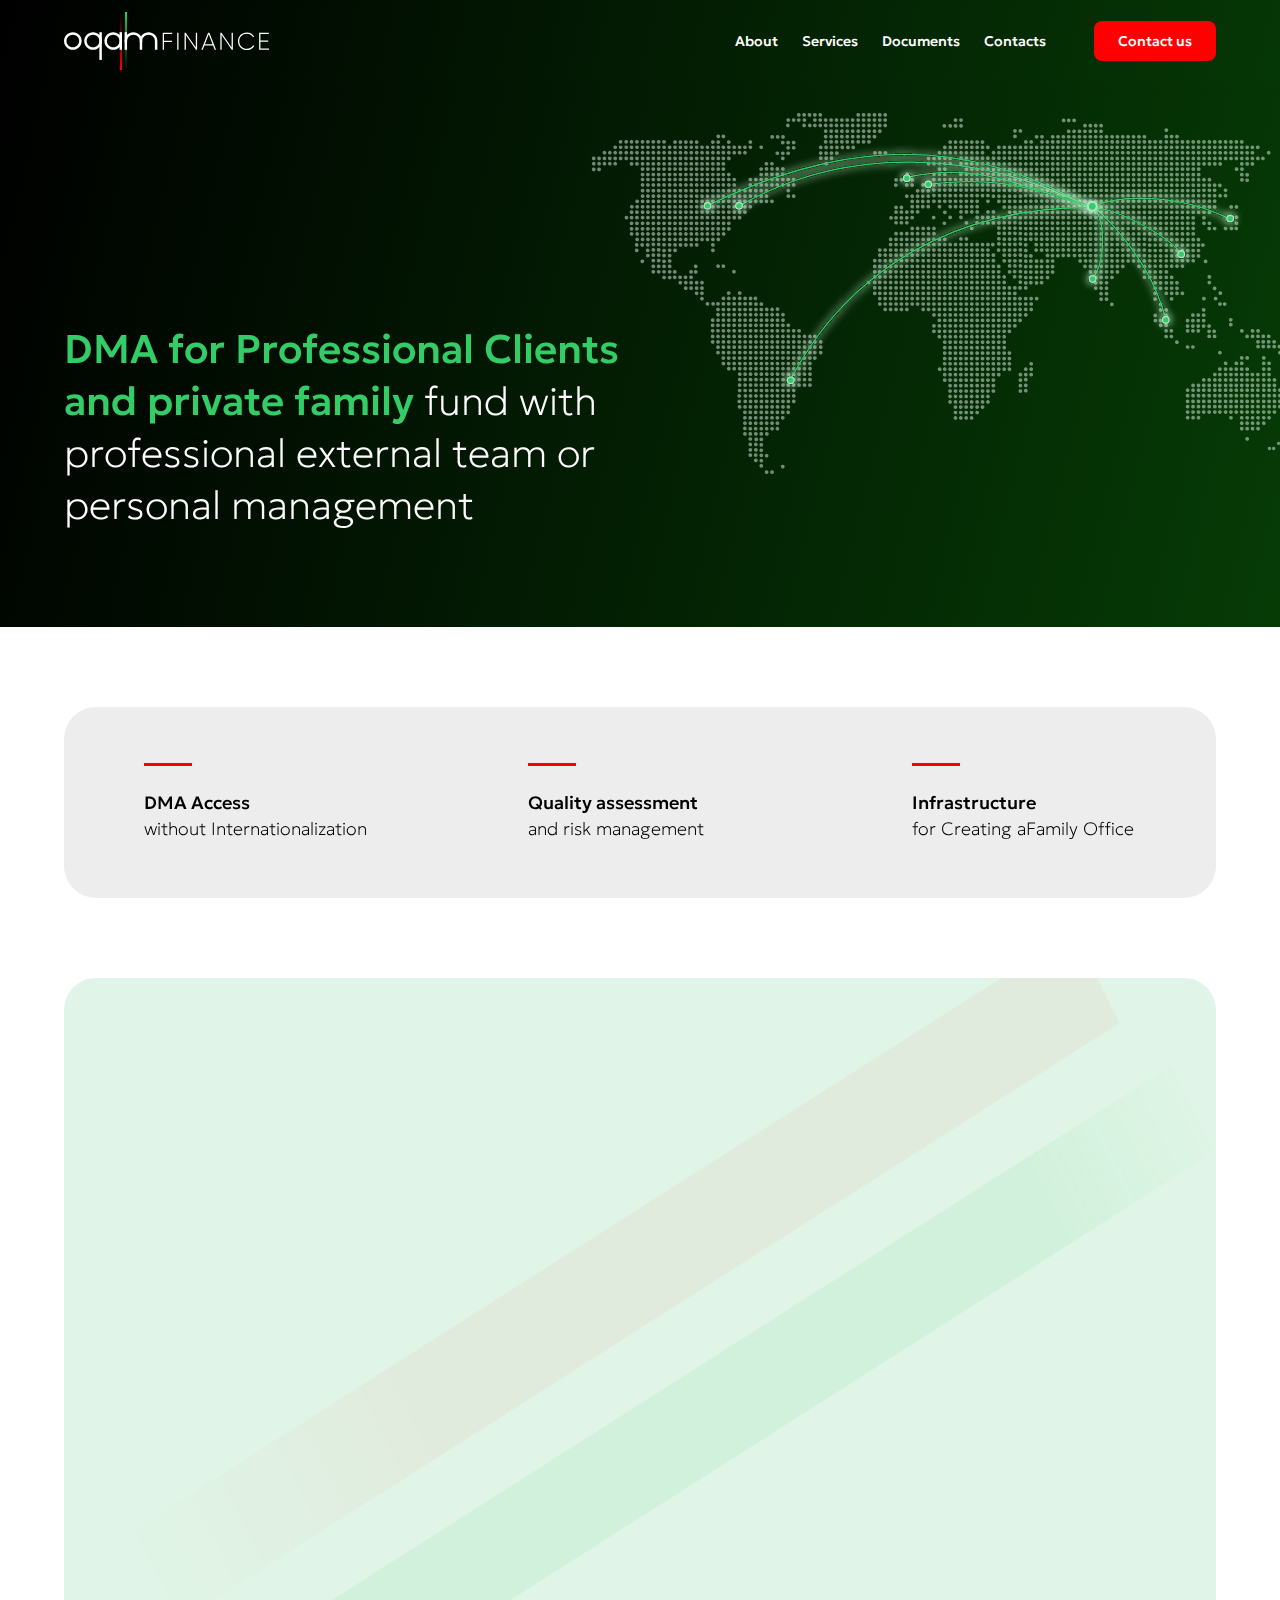
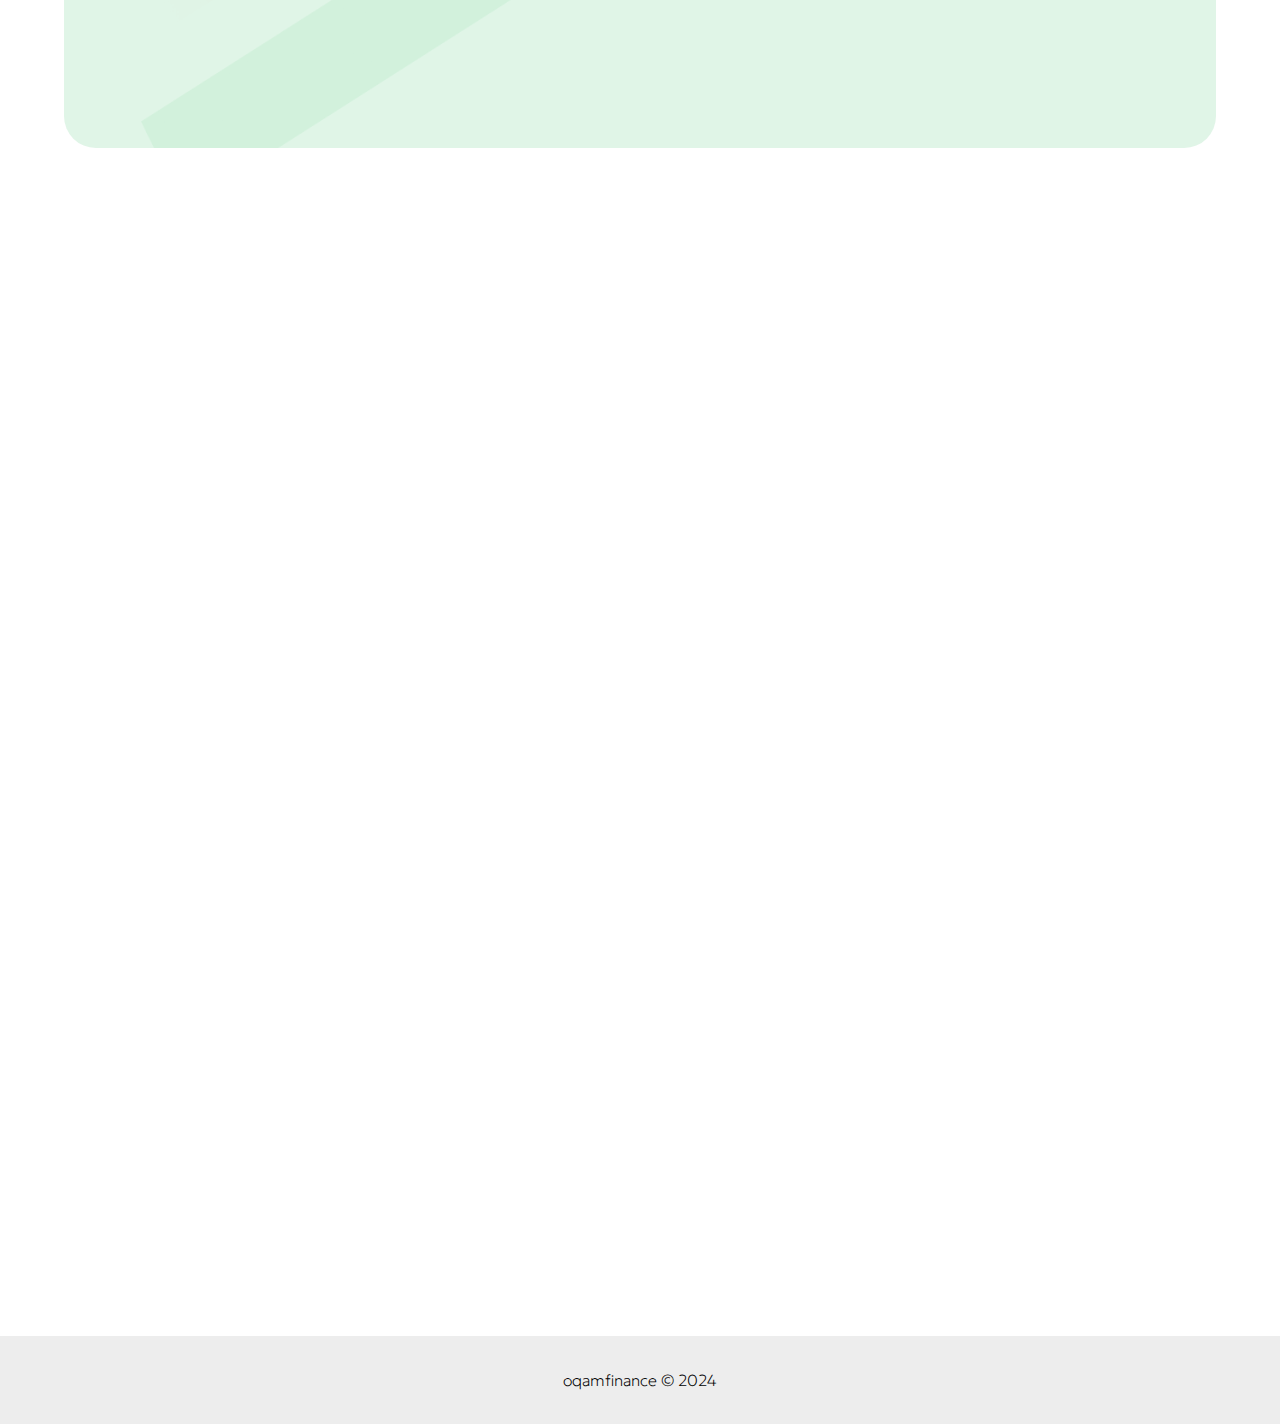
==== commit 51f61d2a: "add" ====
--- a/index.html
+++ b/index.html
@@ -40,7 +40,7 @@
         <a class="header-nav-item" href="./documents.html">Documents</a>
         <a class="header-nav-item sliding-link" href="#contacts">Contacts</a>
       </nav>
-      <a class="header-button button" href="./">Contact us</a>
+      <a class="header-button button sliding-link" href="#contacts">Contact us</a>
       <div class="header-burger burger-js">
         <div id="burger">
           <span></span>
@@ -59,7 +59,7 @@
         <a class="mobile-menu-nav-item" href="./documents.html">Documents</a>
         <a class="mobile-menu-nav-item sliding-link" href="#contacts">Contacts</a>
       </nav>
-      <a class="mobile-menu-button button" href="./">Contact us</a>
+      <a class="mobile-menu-button button sliding-link" href="#contacts">Contact us</a>
     </div>
   </div>
 </header>
@@ -355,10 +355,10 @@
   </div>
 </section>
 
-<section class="about-us" id="about-us">
-  <div class="container">
-    <div class="about-us-wrapper">
-      <h2 class="about-us-title section-title" data-aos="fade-up" data-aos-easing="ease">About Us</h2>
+<section class="about-us" >
+  <div class="container" >
+    <div class="about-us-wrapper" id="about-us">
+      <h2 class="about-us-title section-title"  data-aos="fade-up" data-aos-easing="ease" >About Us</h2>
       <h4 class="about-us-subtitle" data-aos="fade-up" data-aos-easing="ease">
         OQAM Finance ltd is registered with the Astana Financial Services Authority (AFSA) as
         a:
@@ -416,8 +416,8 @@
   </div>
 </section>
 
-<section class="services" id="services">
-  <div class="container">
+<section class="services" >
+  <div class="container" id="services">
     <h2 class="services-title section-title" data-aos="fade-up" data-aos-easing="ease">
       Services
     </h2>
@@ -450,7 +450,7 @@
             <li>B3</li>
             <li>NSE</li>
           </ul>
-          <a href="#modal" class="button open-modal">See more</a>
+          <a href="#modal-1" class="button open-modal-1">See more</a>
         </div>
       </div>
       <div class="accordion-item" data-aos="fade-up" data-aos-easing="ease">
@@ -481,7 +481,7 @@
             <li>B3</li>
             <li>NSE</li>
           </ul>
-          <a href="#modal" class="button open-modal">See more</a>
+          <a href="#modal-2" class="button open-modal-2">See more</a>
         </div>
       </div>
       <div class="accordion-item" data-aos="fade-up" data-aos-easing="ease">
@@ -512,7 +512,7 @@
             <li>B3</li>
             <li>NSE</li>
           </ul>
-          <a href="#modal" class="button open-modal">See more</a>
+          <a href="#modal-3" class="button open-modal-3">See more</a>
         </div>
       </div>
       <div class="accordion-item" data-aos="fade-up" data-aos-easing="ease">
@@ -543,7 +543,7 @@
             <li>B3</li>
             <li>NSE</li>
           </ul>
-          <a href="#modal" class="button open-modal">See more</a>
+          <a href="#modal-4" class="button open-modal-4">See more</a>
         </div>
       </div>
     </div>
@@ -584,9 +584,9 @@
     <p class="copyright-text">oqamfinance © 2024</p>
   </div>
 </section>
-<div id="modal"  class="modal">
+<div id="modal-1"  class="modal">
   <div class="modal-head">
-    <h2 class="modal-title">Brokerage Services Description </h2>
+    <h2 class="modal-title">Brokerage Services Description 1</h2>
     <p class="modal-desc">Our Brokerage Services provide a comprehensive suite of solutions designed to facilitate
       seamless, efficient, and
       informed trading and investment activities. With a focus on delivering value, expertise, and exceptional client
@@ -705,11 +705,396 @@
   </div>
 
 </div>
+<div id="modal-2"  class="modal">
+  <div class="modal-head">
+    <h2 class="modal-title">Brokerage Services Description 2</h2>
+    <p class="modal-desc">Our Brokerage Services provide a comprehensive suite of solutions designed to facilitate
+      seamless, efficient, and
+      informed trading and investment activities. With a focus on delivering value, expertise, and exceptional client
+      support, our services cater to both professional individuals and institutional investors, helping them navigate
+      the financial markets with confidence.</p>
+    <h4 class="list-title">Derivative Exchanges:</h4>
+    <ul class="list">
+      <li>CME Group</li>
+      <li>ICE Group</li>
+      <li>EUREX</li>
+      <li>CBOE</li>
+      <li>TOCOM</li>
+      <li>B3</li>
+    </ul>
+    <h4 class="list-title">Equity Exchange:</h4>
+    <ul class="list">
+      <li>NYSE</li>
+      <li>NASDAQ</li>
+      <li>KASE</li>
+      <li>AIX</li>
+      <li>LSE</li>
+      <li>B3</li>
+      <li>NSE</li>
+    </ul>
+  </div>
+  <div class="modal-body">
+    <h4 class="modal-subtitle">
+      KEY FEATURES
+    </h4>
+    <h5 class="modal-subtitle-small">
+      Comprehensive Trading Platforms:
+    </h5>
+    <ul class="modal-list">
+      <li>Access to advanced, user-friendly trading platforms available on desktop, web, and mobile.</li>
+      <li>Real-time market data, advanced charting tools, and technical analysis features.</li>
+      <li>Seamless execution of trades across a wide range of asset classes including stocks, bonds, ETFs, options, and
+        more.
+      </li>
+      <li>DMA accesss to major world exchanges without internalization</li>
+    </ul>
+    <h5 class="modal-subtitle-small">
+      Competitive Pricing:
+    </h5>
+    <ul class="modal-list">
+      <li>Transparent and competitive commission structures with no hidden fees.</li>
+      <li>Volume-based discounts and incentives for frequent traders.</li>
+      <li>Cost-effective pricing for margin accounts and other value-added services.</li>
+    </ul>
+    <h5 class="modal-subtitle-small">
+      Robust Security Measures:
+    </h5>
+    <ul class="modal-list">
+      <li>Advanced security protocols to protect client data and transactions.</li>
+      <li>Secure account access with multi-factor authentication.</li>
+    </ul>
+    <h5 class="modal-subtitle-small">
+      Exceptional Customer Support:
+    </h5>
+    <ul class="modal-list">
+      <li>Multilingual support to cater to a diverse client base.</li>
+      <li>Proactive client communication to keep investors informed about account activities and market opportunities.</li>
+    </ul>
+
+    <h4 class="modal-subtitle">
+      BENEFITS
+    </h4>
+
+
+    <ul class="modal-list">
+      <li>
+        <h5 class="modal-subtitle-small">
+          Expert Efficiency
+        </h5>
+        Quick and reliable trade execution with advanced tools to enhance trading efficiency.
+      </li>
+      <li>
+        <h5 class="modal-subtitle-small">
+          Customization 
+        </h5>
+        Tailored investment solutions to meet unique financial goals and risk appetites.
+      </li>
+      <li>
+        <h5 class="modal-subtitle-small">
+          Cost Savings
+        </h5>
+        Transparent and competitive pricing structures to maximize value.
+      </li>
+      <li>
+        <h5 class="modal-subtitle-small">
+          Security
+        </h5>
+        Robust security measures to ensure the safety and privacy of client assets and information.
+      </li>
+      <li>
+        <h5 class="modal-subtitle-small">
+          Support
+        </h5>
+        Comprehensive educational resources and exceptional customer support to guide investors at every step.
+      </li>
+
+
+    </ul>
+    <h4 class="modal-subtitle">
+      WHO SHOULD USE OUR BROKERAGE SERVICES?
+    </h4>
+    <h5 class="modal-subtitle-small">
+      Our Brokerage Services are ideal for:
+    </h5>
+    <ul class="modal-list">
+      <li>Professional Individual investors looking for a reliable and comprehensive platform to manage their trading activities.</li>
+      <li>Active traders seeking advanced tools, competitive pricing, and expert insights.</li>
+      <li>Active traders seeking advanced tools, competitive pricing, and expert insights.</li>
+      <li>Financial advisors and wealth managers in need of a trusted partner to support their clients' investment needs.</li>
+    </ul>
+    <p class="modal-text">By choosing our Brokerage Services, you are partnering with a company committed to providing the highest standards of service, security, and expertise. Whether you are a novice investor or an experienced trader, our services are designed to empower you to achieve your financial goals with confidence and ease.</p>
+  </div>
+
+</div>
+<div id="modal-3"  class="modal">
+  <div class="modal-head">
+    <h2 class="modal-title">Brokerage Services Description 3</h2>
+    <p class="modal-desc">Our Brokerage Services provide a comprehensive suite of solutions designed to facilitate
+      seamless, efficient, and
+      informed trading and investment activities. With a focus on delivering value, expertise, and exceptional client
+      support, our services cater to both professional individuals and institutional investors, helping them navigate
+      the financial markets with confidence.</p>
+    <h4 class="list-title">Derivative Exchanges:</h4>
+    <ul class="list">
+      <li>CME Group</li>
+      <li>ICE Group</li>
+      <li>EUREX</li>
+      <li>CBOE</li>
+      <li>TOCOM</li>
+      <li>B3</li>
+    </ul>
+    <h4 class="list-title">Equity Exchange:</h4>
+    <ul class="list">
+      <li>NYSE</li>
+      <li>NASDAQ</li>
+      <li>KASE</li>
+      <li>AIX</li>
+      <li>LSE</li>
+      <li>B3</li>
+      <li>NSE</li>
+    </ul>
+  </div>
+  <div class="modal-body">
+    <h4 class="modal-subtitle">
+      KEY FEATURES
+    </h4>
+    <h5 class="modal-subtitle-small">
+      Comprehensive Trading Platforms:
+    </h5>
+    <ul class="modal-list">
+      <li>Access to advanced, user-friendly trading platforms available on desktop, web, and mobile.</li>
+      <li>Real-time market data, advanced charting tools, and technical analysis features.</li>
+      <li>Seamless execution of trades across a wide range of asset classes including stocks, bonds, ETFs, options, and
+        more.
+      </li>
+      <li>DMA accesss to major world exchanges without internalization</li>
+    </ul>
+    <h5 class="modal-subtitle-small">
+      Competitive Pricing:
+    </h5>
+    <ul class="modal-list">
+      <li>Transparent and competitive commission structures with no hidden fees.</li>
+      <li>Volume-based discounts and incentives for frequent traders.</li>
+      <li>Cost-effective pricing for margin accounts and other value-added services.</li>
+    </ul>
+    <h5 class="modal-subtitle-small">
+      Robust Security Measures:
+    </h5>
+    <ul class="modal-list">
+      <li>Advanced security protocols to protect client data and transactions.</li>
+      <li>Secure account access with multi-factor authentication.</li>
+    </ul>
+    <h5 class="modal-subtitle-small">
+      Exceptional Customer Support:
+    </h5>
+    <ul class="modal-list">
+      <li>Multilingual support to cater to a diverse client base.</li>
+      <li>Proactive client communication to keep investors informed about account activities and market opportunities.</li>
+    </ul>
+
+    <h4 class="modal-subtitle">
+      BENEFITS
+    </h4>
+
+
+    <ul class="modal-list">
+      <li>
+        <h5 class="modal-subtitle-small">
+          Expert Efficiency
+        </h5>
+        Quick and reliable trade execution with advanced tools to enhance trading efficiency.
+      </li>
+      <li>
+        <h5 class="modal-subtitle-small">
+          Customization 
+        </h5>
+        Tailored investment solutions to meet unique financial goals and risk appetites.
+      </li>
+      <li>
+        <h5 class="modal-subtitle-small">
+          Cost Savings
+        </h5>
+        Transparent and competitive pricing structures to maximize value.
+      </li>
+      <li>
+        <h5 class="modal-subtitle-small">
+          Security
+        </h5>
+        Robust security measures to ensure the safety and privacy of client assets and information.
+      </li>
+      <li>
+        <h5 class="modal-subtitle-small">
+          Support
+        </h5>
+        Comprehensive educational resources and exceptional customer support to guide investors at every step.
+      </li>
+
+
+    </ul>
+    <h4 class="modal-subtitle">
+      WHO SHOULD USE OUR BROKERAGE SERVICES?
+    </h4>
+    <h5 class="modal-subtitle-small">
+      Our Brokerage Services are ideal for:
+    </h5>
+    <ul class="modal-list">
+      <li>Professional Individual investors looking for a reliable and comprehensive platform to manage their trading activities.</li>
+      <li>Active traders seeking advanced tools, competitive pricing, and expert insights.</li>
+      <li>Active traders seeking advanced tools, competitive pricing, and expert insights.</li>
+      <li>Financial advisors and wealth managers in need of a trusted partner to support their clients' investment needs.</li>
+    </ul>
+    <p class="modal-text">By choosing our Brokerage Services, you are partnering with a company committed to providing the highest standards of service, security, and expertise. Whether you are a novice investor or an experienced trader, our services are designed to empower you to achieve your financial goals with confidence and ease.</p>
+  </div>
+
+</div>
+<div id="modal-4"  class="modal">
+  <div class="modal-head">
+    <h2 class="modal-title">Brokerage Services Description 4</h2>
+    <p class="modal-desc">Our Brokerage Services provide a comprehensive suite of solutions designed to facilitate
+      seamless, efficient, and
+      informed trading and investment activities. With a focus on delivering value, expertise, and exceptional client
+      support, our services cater to both professional individuals and institutional investors, helping them navigate
+      the financial markets with confidence.</p>
+    <h4 class="list-title">Derivative Exchanges:</h4>
+    <ul class="list">
+      <li>CME Group</li>
+      <li>ICE Group</li>
+      <li>EUREX</li>
+      <li>CBOE</li>
+      <li>TOCOM</li>
+      <li>B3</li>
+    </ul>
+    <h4 class="list-title">Equity Exchange:</h4>
+    <ul class="list">
+      <li>NYSE</li>
+      <li>NASDAQ</li>
+      <li>KASE</li>
+      <li>AIX</li>
+      <li>LSE</li>
+      <li>B3</li>
+      <li>NSE</li>
+    </ul>
+  </div>
+  <div class="modal-body">
+    <h4 class="modal-subtitle">
+      KEY FEATURES
+    </h4>
+    <h5 class="modal-subtitle-small">
+      Comprehensive Trading Platforms:
+    </h5>
+    <ul class="modal-list">
+      <li>Access to advanced, user-friendly trading platforms available on desktop, web, and mobile.</li>
+      <li>Real-time market data, advanced charting tools, and technical analysis features.</li>
+      <li>Seamless execution of trades across a wide range of asset classes including stocks, bonds, ETFs, options, and
+        more.
+      </li>
+      <li>DMA accesss to major world exchanges without internalization</li>
+    </ul>
+    <h5 class="modal-subtitle-small">
+      Competitive Pricing:
+    </h5>
+    <ul class="modal-list">
+      <li>Transparent and competitive commission structures with no hidden fees.</li>
+      <li>Volume-based discounts and incentives for frequent traders.</li>
+      <li>Cost-effective pricing for margin accounts and other value-added services.</li>
+    </ul>
+    <h5 class="modal-subtitle-small">
+      Robust Security Measures:
+    </h5>
+    <ul class="modal-list">
+      <li>Advanced security protocols to protect client data and transactions.</li>
+      <li>Secure account access with multi-factor authentication.</li>
+    </ul>
+    <h5 class="modal-subtitle-small">
+      Exceptional Customer Support:
+    </h5>
+    <ul class="modal-list">
+      <li>Multilingual support to cater to a diverse client base.</li>
+      <li>Proactive client communication to keep investors informed about account activities and market opportunities.</li>
+    </ul>
+
+    <h4 class="modal-subtitle">
+      BENEFITS
+    </h4>
+
+
+    <ul class="modal-list">
+      <li>
+        <h5 class="modal-subtitle-small">
+          Expert Efficiency
+        </h5>
+        Quick and reliable trade execution with advanced tools to enhance trading efficiency.
+      </li>
+      <li>
+        <h5 class="modal-subtitle-small">
+          Customization 
+        </h5>
+        Tailored investment solutions to meet unique financial goals and risk appetites.
+      </li>
+      <li>
+        <h5 class="modal-subtitle-small">
+          Cost Savings
+        </h5>
+        Transparent and competitive pricing structures to maximize value.
+      </li>
+      <li>
+        <h5 class="modal-subtitle-small">
+          Security
+        </h5>
+        Robust security measures to ensure the safety and privacy of client assets and information.
+      </li>
+      <li>
+        <h5 class="modal-subtitle-small">
+          Support
+        </h5>
+        Comprehensive educational resources and exceptional customer support to guide investors at every step.
+      </li>
+
+
+    </ul>
+    <h4 class="modal-subtitle">
+      WHO SHOULD USE OUR BROKERAGE SERVICES?
+    </h4>
+    <h5 class="modal-subtitle-small">
+      Our Brokerage Services are ideal for:
+    </h5>
+    <ul class="modal-list">
+      <li>Professional Individual investors looking for a reliable and comprehensive platform to manage their trading activities.</li>
+      <li>Active traders seeking advanced tools, competitive pricing, and expert insights.</li>
+      <li>Active traders seeking advanced tools, competitive pricing, and expert insights.</li>
+      <li>Financial advisors and wealth managers in need of a trusted partner to support their clients' investment needs.</li>
+    </ul>
+    <p class="modal-text">By choosing our Brokerage Services, you are partnering with a company committed to providing the highest standards of service, security, and expertise. Whether you are a novice investor or an experienced trader, our services are designed to empower you to achieve your financial goals with confidence and ease.</p>
+  </div>
+
+</div>
 
 <script src="libs/jquery-v2.2.4.min.js"></script>
 <script src="libs/jquery-ui.js"></script>
 <script src="libs/aos.js"></script>
 <script src="libs/modals.js"></script>
 <script src="js/main.js"></script>
+<script>
+  $(".open-modal-1").click(function (e) {
+    $("#modal-1").modal({
+      fadeDuration: 300
+    });
+  });
+  $(".open-modal-2").click(function (e) {
+    $("#modal-2").modal({
+      fadeDuration: 300
+    });
+  });
+  $(".open-modal-3").click(function (e) {
+    $("#modal-3").modal({
+      fadeDuration: 300
+    });
+  });
+  $(".open-modal-4").click(function (e) {
+    $("#modal-4").modal({
+      fadeDuration: 300
+    });
+  });
+</script>
 </body>
 </html>--- a/css/main.css
+++ b/css/main.css
@@ -1,2 +1,2 @@
-*{font-family:"Geologica Roman",sans-serif;font-optical-sizing:auto;font-weight:400;font-style:normal;-webkit-box-sizing:border-box;box-sizing:border-box}.container{max-width:1440px;width:100%;min-width:320px;padding:0 48px;margin:0 auto}@media (max-width:1440px){.container{max-width:1200px;padding:0 24px}}@media (max-width:1200px){.container{max-width:960px;padding:0 24px}}@media (max-width:960px){.container{max-width:640px;padding:0 16px}}@media (max-width:640px){.container{max-width:100%;padding:0 16px}}body{min-height:100vh}.row{margin:0 -48px}.section-title{font-size:40px;font-weight:500;line-height:52px}@media (max-width:640px){.section-title{font-size:24px;font-weight:500;line-height:32px}}.button{font-size:14px;font-weight:500;line-height:22px;height:40px;padding:0 24px;background-color:#FF0000;color:#FFFFFF;display:-webkit-box;display:-ms-flexbox;display:flex;border-radius:8px;-webkit-box-align:center;-ms-flex-align:center;align-items:center;cursor:pointer;-webkit-transition:0.3s;transition:0.3s;text-decoration:none}.button:hover{background-color:#e60000}.pdf-file{display:-webkit-inline-box;display:-ms-inline-flexbox;display:inline-flex;-webkit-box-align:start;-ms-flex-align:start;align-items:flex-start;position:relative}.pdf-file-link{position:absolute;top:0;bottom:0;right:0;left:0;z-index:1;outline:none!important}.pdf-file-link:hover+.pdf-file-image{color:#33CC66}.pdf-file-link:hover+.pdf-file-image+.pdf-file-info>.pdf-file-size{color:#000000}.pdf-file-link:hover+.pdf-file-image+.pdf-file-info>.pdf-file-date{color:#000000}.pdf-file-image{margin-right:12px;-webkit-box-flex:0;-ms-flex:0 0 40px;flex:0 0 40px;color:#868686;-webkit-transition:0.3s;transition:0.3s}@media (max-width:640px){.pdf-file-image{margin-right:8px}}.pdf-file-name{font-size:16px;font-weight:500;line-height:24px;margin-bottom:4px}@media (max-width:640px){.pdf-file-name{font-size:14px;font-weight:500;line-height:22px}}.pdf-file-date,.pdf-file-size{font-size:16px;font-weight:100;line-height:24px;color:#868686;-webkit-transition:0.3s;transition:0.3s}@media (max-width:640px){.pdf-file-date,.pdf-file-size{font-size:14px;font-weight:100;line-height:22px}}.header{position:fixed;left:0;right:0;top:0;z-index:2;height:auto;padding:24px 0;background:linear-gradient(103.72deg,#000 0.41%,#063B06 108%)}.header .container{height:100%;-webkit-transition:0.3s;transition:0.3s}.header.darkHeader{background:linear-gradient(103.72deg,#000000 0.41%,#063B06 100%)}.header.darkHeader .header-logo img{width:205px;height:58px}@media (max-width:640px){.header.darkHeader .header-logo img{width:143px;height:40px}}@media (max-width:960px){.header{padding:16px 0;background:linear-gradient(103.72deg,#000 0.41%,#063B06 114%)}.header .header-logo img{width:169px;height:48px}}@media (max-width:640px){.header{background:linear-gradient(103.72deg,#000 0.41%,#063B06 120%)}.header .header-logo img{width:143px;height:40px}}@media (max-width:370px){.header .header{background:linear-gradient(103.72deg,#000 0.41%,#063B06 124%)}}.header.active .container{height:100vh}.header-flex{display:-webkit-box;display:-ms-flexbox;display:flex;-webkit-box-align:center;-ms-flex-align:center;align-items:center}.header-logo{margin-right:auto}.header-logo img{-webkit-transition:0.2s;transition:0.2s}.header-nav{margin-right:36px;display:-webkit-box;display:-ms-flexbox;display:flex;-webkit-box-align:center;-ms-flex-align:center;align-items:center}@media (max-width:960px){.header-nav{display:none}}@media (max-width:960px){.header-button{display:none}}.header-burger{display:-webkit-box;display:-ms-flexbox;display:flex;width:40px;height:40px;cursor:pointer}@media (min-width:960px){.header-burger{display:none}}.header-nav-item{font-size:14px;font-weight:500;line-height:22px;color:#FFFFFF;margin:0 12px;-webkit-transition:0.3s;transition:0.3s;text-decoration:none;outline:none!important}.header-nav-item.active,.header-nav-item:hover{color:#33CC66}.mobile-menu{overflow:auto;margin-top:64px;display:none;height:100vh}.mobile-menu-head{display:-webkit-box;display:-ms-flexbox;display:flex;-webkit-box-pack:justify;-ms-flex-pack:justify;justify-content:space-between;-webkit-box-align:center;-ms-flex-align:center;align-items:center;margin-bottom:64px}.mobile-menu-close{background-image:url("../images/close.svg");background-repeat:no-repeat;background-position:center;width:32px;height:32px}.mobile-menu-nav-item{font-size:18px;font-weight:500;line-height:26px;color:#FFFFFF;display:-webkit-box;display:-ms-flexbox;display:flex;margin-bottom:32px;text-decoration:none;outline:none!important}.mobile-menu-nav-item.active{color:#33CC66}.mobile-menu-nav{margin-bottom:16px}.mobile-menu-button{display:-webkit-inline-box;display:-ms-inline-flexbox;display:inline-flex;margin-top:18px}.banner{background:linear-gradient(103.72deg,#000000 0.41%,#063B06 100%);overflow:hidden}@media (max-width:960px){.banner{padding-top:100px}}.banner .container{position:relative}.banner-title{font-size:40px;font-weight:500;line-height:52px;color:#33CC66;max-width:562px;padding-top:35.6%;padding-bottom:96px}@media (max-width:1440px){.banner-title{padding-top:28%}}@media (max-width:1200px){.banner-title{font-size:30px;line-height:42px;max-width:426px;padding-bottom:30px}}@media (max-width:960px){.banner-title{padding-top:0;padding-bottom:24px;max-width:100%;font-size:24px;font-weight:500;line-height:32px}}.banner-title span{font-size:40px;font-weight:100;line-height:52px;color:#FFFFFF}@media (max-width:1200px){.banner-title span{font-size:30px;line-height:42px}}@media (max-width:960px){.banner-title span{font-size:24px;font-weight:100;line-height:32px}}.banner-image{position:absolute;right:-60px;bottom:64px;background-size:contain;background-position:center;background-repeat:no-repeat}@media (max-width:1440px){.banner-image{max-width:714px}}@media (max-width:1200px){.banner-image{max-width:600px;bottom:0;height:400px}}@media (max-width:960px){.banner-image{position:static;height:auto;max-width:100%;margin-bottom:24px}}.info{margin:80px 0}@media (max-width:960px){.info{margin:40px 0}}.info-grid{display:-webkit-box;display:-ms-flexbox;display:flex;-ms-flex-wrap:wrap;flex-wrap:wrap;background-color:#EDEDED;border-radius:32px}@media (max-width:960px){.info-grid{padding:20px 0;border-radius:24px}}.info-grid-item{width:33.33%;padding:56px 80px}@media (max-width:1200px){.info-grid-item{padding:30px 40px}}@media (max-width:960px){.info-grid-item{width:100%;padding:12px 16px}}.info-grid-item-title{font-size:18px;font-weight:500;line-height:26px}@media (max-width:960px){.info-grid-item-title{font-size:16px;font-weight:500;line-height:24px}}.info-grid-item-title:before{width:48px;height:3px;background-color:#FF0000;content:"";display:-webkit-box;display:-ms-flexbox;display:flex;margin-bottom:24px}@media (max-width:960px){.info-grid-item-title:before{width:32px;margin-bottom:12px}}.info-grid-item-subtitle{font-size:18px;font-weight:100;line-height:26px}@media (max-width:960px){.info-grid-item-subtitle{font-size:16px;font-weight:100;line-height:24px}}.about-us{margin:80px 0}@media (max-width:960px){.about-us{margin:40px 0}}.about-us-wrapper{background-color:#E0F5E7;border-radius:32px;padding:80px 232px 48px 232px;background-repeat:no-repeat;background-position:center;background-size:cover;background-image:url("../images/bg.png")}@media (max-width:960px){.about-us-wrapper{padding:40px 100px}}@media (max-width:640px){.about-us-wrapper{padding:32px 16px 24px 16px}}.about-us-title{margin-bottom:40px;text-align:center}@media (max-width:640px){.about-us-title{margin-bottom:24px}}.about-us-subtitle{margin-bottom:24px;font-size:18px;font-weight:500;line-height:26px;text-align:center}@media (max-width:640px){.about-us-subtitle{font-size:16px;font-weight:500;line-height:24px}}.about-us-list{display:-webkit-box;display:-ms-flexbox;display:flex;-ms-flex-wrap:wrap;flex-wrap:wrap;-webkit-box-pack:center;-ms-flex-pack:center;justify-content:center;margin-bottom:12px}@media (max-width:640px){.about-us-list{margin-bottom:8px}}.about-us-list li{font-size:16px;font-weight:100;line-height:24px;margin-bottom:12px}@media (max-width:640px){.about-us-list li{font-size:14px;font-weight:100;line-height:22px;margin-bottom:8px}}.about-us-list li:last-child:after{display:none}.about-us-list li:after{content:"/";margin:0 12px;display:inline-block;color:#33CC66;font-size:16px;font-weight:100;line-height:24px}@media (max-width:640px){.about-us-list li:after{margin:0 4px}}.about-us-text{text-align:center;font-size:16px;font-weight:100;line-height:24px}@media (max-width:640px){.about-us-text{font-size:14px;font-weight:100;line-height:22px}}.about-us-text b{font-weight:500}.hr{margin:32px 0;border:1px solid rgba(205,205,205,0.5)}.about-us-file{display:-webkit-box;display:-ms-flexbox;display:flex;-webkit-box-pack:center;-ms-flex-pack:center;justify-content:center;margin-top:40px}@media (max-width:640px){.about-us-file{margin-top:20px}}.services{margin:80px 0}@media (max-width:640px){.services{margin:40px 0}}.services-title{margin-bottom:40px;text-align:center}.accordion-item{background-color:#EDEDED;-webkit-transition:0.3s;transition:0.3s;cursor:pointer;margin-bottom:16px;border-radius:20px;overflow:hidden}.accordion-item .accordion-item-title:hover.ui-accordion-header-collapsed{background-color:#E0F5E7}.accordion-item:has(.ui-accordion-header-active){background:linear-gradient(103.72deg,#000000 0.41%,#063B06 100%)}.accordion-item:has(.ui-accordion-header-active):hover{background:linear-gradient(103.72deg,#000000 0.41%,#063B06 100%)}.accordion-item:has(.ui-accordion-header-active) .accordion-item-title{color:#33CC66;background-image:url("../images/arrow-top.svg")}.accordion-item-title{color:#000000;font-size:24px;font-weight:500;line-height:32px;padding:32px;-webkit-transition:0.3s;transition:0.3s;background-image:url("../images/arrow-bot.svg");background-position:right 34px center;background-repeat:no-repeat}@media (max-width:640px){.accordion-item-title{font-size:18px;font-weight:500;line-height:26px;padding:24px 16px}}.accordion-item-content{padding:0 32px 32px 32px;background:linear-gradient(103.72deg,#000000 0.41%,#063B06 100%)}@media (max-width:640px){.accordion-item-content{padding:0 16px 16px 16px}}.accordion-item-content .button{display:-webkit-inline-box;display:-ms-inline-flexbox;display:inline-flex}.accordion-item-content-text{color:#FFFFFF;font-size:16px;font-weight:100;line-height:24px;margin:0 0 24px 0}@media (max-width:640px){.accordion-item-content-text{font-size:14px;font-weight:100;line-height:22px;margin:0 0 16px 0}}.list-title{font-size:16px;font-weight:500;line-height:24px;color:#FFFFFF;margin-bottom:12px}@media (max-width:640px){.list-title{font-size:14px;font-weight:500;line-height:22px;margin-bottom:8px}}.list{display:-webkit-box;display:-ms-flexbox;display:flex;-ms-flex-wrap:wrap;flex-wrap:wrap;margin:12px 0 16px 0}.list li{font-size:16px;font-weight:100;line-height:24px;color:#FFFFFF;margin-bottom:4px}@media (max-width:640px){.list li{font-size:14px;font-weight:100;line-height:22px}}.list li:after{content:"/";margin:0 12px;display:inline-block;color:#868686;font-size:16px;font-weight:100;line-height:24px}@media (max-width:640px){.list li:after{margin:0 4px}}.footer{margin:80px 0}@media (max-width:640px){.footer{margin:40px 0}}.footer-wrapper{background-color:#E0F5E7;border-radius:32px;padding:80px 160px}@media (max-width:960px){.footer-wrapper{padding:40px 100px}}@media (max-width:640px){.footer-wrapper{padding:32px 16px}}.footer-title{margin-bottom:16px;text-align:center}.footer-text{font-size:18px;font-weight:100;line-height:26px;text-align:center;max-width:690px;margin:0 auto 56px auto}@media (max-width:640px){.footer-text{margin:0 auto 24px auto;font-size:16px;font-weight:100;line-height:24px}}.footer-grid{display:-webkit-box;display:-ms-flexbox;display:flex;-ms-flex-wrap:wrap;flex-wrap:wrap;-webkit-box-pack:center;-ms-flex-pack:center;justify-content:center}@media (max-width:640px){.footer-grid{-webkit-box-pack:start;-ms-flex-pack:start;justify-content:flex-start}}.footer-grid-item{padding:0 20px;display:-webkit-box;display:-ms-flexbox;display:flex;-webkit-box-align:center;-ms-flex-align:center;align-items:center;font-size:20px;font-weight:500;line-height:28px;text-decoration:none;color:#000000;-webkit-transition:0.3s;transition:0.3s;margin:8px 0}@media (max-width:640px){.footer-grid-item{font-size:16px;font-weight:500;line-height:24px}}.footer-grid-item:hover{opacity:0.6}.footer-grid-item-img{margin-right:12px}.copyright{padding:32px 0;background-color:#EDEDED}.copyright-text{font-size:16px;font-weight:100;line-height:24px;color:#000000;text-align:center}.documents{margin:170px 0 80px 0}@media (max-width:640px){.documents{margin:112px 0 40px 0}}.form{margin:40px 0 64px 0;display:block}@media (max-width:640px){.form{margin:24px 0 32px 0}}.form-label{display:-webkit-box;display:-ms-flexbox;display:flex;width:100%}.form-input{font-size:16px;font-weight:100;line-height:24px;height:48px;padding:0 16px;background-repeat:no-repeat;outline:none;width:100%;background-color:#EDEDED;border:0;border-radius:8px;background-position:center right 12px;background-image:url("../images/search.svg")}.documents-subtitle{font-size:20px;font-weight:500;line-height:28px;text-align:left;margin-bottom:32px}@media (max-width:640px){.documents-subtitle{font-size:16px;font-weight:500;line-height:24px;margin-bottom:16px}}.documents-wrapper{margin-bottom:24px}.documents-grid{display:-webkit-box;display:-ms-flexbox;display:flex;-ms-flex-wrap:wrap;flex-wrap:wrap}.documents-grid>div{width:33.33%;margin:0 0 24px 0}@media (max-width:640px){.documents-grid>div{width:100%;margin:0 0 12px 0}}.error-page{margin:152px 0 80px 0;text-align:center;-webkit-box-flex:3;-ms-flex-positive:3;flex-grow:3}@media (max-width:640px){.error-page{margin:112px 0 40px 0}}.error-page .button{display:-webkit-inline-box;display:-ms-inline-flexbox;display:inline-flex}.error-page-title{text-align:center;margin-bottom:24px}.error-page-text{max-width:400px;font-size:18px;font-weight:100;line-height:26px;text-align:center;margin:24px auto}@media (max-width:640px){.error-page-text{font-size:16px;font-weight:100;line-height:24px;margin:16px 0 24px 0}}.blocker{z-index:4;padding:40px 48px;background-color:rgba(0,0,0,0.8)}@media (max-width:640px){.blocker{padding:0}}html{scroll-padding-top:100px}.modal{max-width:1440px;width:100%;border-radius:20px;-webkit-box-shadow:none;box-shadow:none;padding:0;overflow:hidden}@media (max-width:640px){.modal{border-radius:0}}.modal a.close-modal{background-image:url("../images/close-modal.svg");top:24px;right:24px;-webkit-transition:0.3s;transition:0.3s}.modal a.close-modal:hover{-webkit-transform:rotate(180deg);transform:rotate(180deg);opacity:0.6}.modal-head{padding:48px 40px 40px 40px;background-color:#E0F5E7}.modal-head .list,.modal-head .list li,.modal-head .list-title{color:#000000}@media (max-width:640px){.modal-head{padding:32px 20px}}.modal-body{padding:0px 32px 40px 32px;max-width:1080px}@media (max-width:640px) and (max-width:640px){.modal-body{padding:0 20px 20px 20px}}.modal-title{color:#000000;font-size:32px;font-weight:500;line-height:44px;text-align:left;margin-bottom:24px}@media (max-width:640px){.modal-title{font-size:20px;font-weight:500;line-height:28px;padding-right:36px;margin-bottom:16px}}.modal-desc{font-size:18px;font-weight:100;line-height:26px;text-align:left;margin:24px 0}@media (max-width:640px){.modal-desc{font-size:16px;font-weight:100;line-height:24px;margin:16px 0}}.modal-list{list-style:none}.modal-list li{color:#000000;font-size:16px;font-weight:100;line-height:24px;text-align:left;margin-bottom:8px;padding-left:14px;background-image:url("../images/dot-green.svg");background-position:left top 9px;background-repeat:no-repeat}.modal-list li .modal-subtitle-small{margin:0 0 4px 0}.modal-subtitle{font-size:18px;font-weight:500;line-height:26px;text-align:left;margin:40px 0 24px 0}@media (max-width:640px){.modal-subtitle{margin:24px 0}}.modal-subtitle-small{font-size:16px;font-weight:500;line-height:24px;text-align:left;margin:20px 0 12px 0}.modal-text{font-size:16px;font-weight:100;line-height:24px;text-align:left;margin:16px 0}.map-animate-g{-webkit-animation:fades 1s;animation:fades 1s}.map-animate-path{stroke-dasharray:600;stroke-dashoffset:0;-webkit-animation:dash 3s linear;animation:dash 3s linear;-webkit-animation-delay:1s;animation-delay:1s}.map-animate-path-small{stroke-dasharray:600;stroke-dashoffset:0;-webkit-animation:dash 8s linear;animation:dash 8s linear;-webkit-animation-delay:1s;animation-delay:1s}@-webkit-keyframes dash{0%{stroke-dashoffset:600}to{stroke-dashoffset:0}}@keyframes dash{0%{stroke-dashoffset:600}to{stroke-dashoffset:0}}@-webkit-keyframes fades{0%{opacity:0}50%{opacity:0}to{opacity:0}}@keyframes fades{0%{opacity:0}50%{opacity:0}to{opacity:0}}body::-webkit-scrollbar{width:8px;background:#EDEDED}body::-webkit-scrollbar-thumb{background:#33CC66}#burger{width:40px;margin:0 4.5px;height:40px;position:relative;-webkit-transform:rotate(0deg);transform:rotate(0deg);-webkit-transition:0.5s ease-in-out;transition:0.5s ease-in-out;cursor:pointer}#burger span{display:block;position:absolute;height:2px;width:50%;background:#fff;opacity:1;-webkit-transform:rotate(0deg);transform:rotate(0deg);-webkit-transition:0.25s ease-in-out;transition:0.25s ease-in-out}#burger span:nth-child(2n){left:50%;border-radius:0 9px 9px 0}#burger span:nth-child(odd){left:0px;border-radius:9px 0 0 9px}#burger span:first-child,#burger span:nth-child(2){top:12px}#burger span:nth-child(3),#burger span:nth-child(4){top:20px}#burger span:nth-child(5),#burger span:nth-child(6){top:28px}#burger.open span{background:#33CC66}#burger.open span:first-child,#burger.open span:nth-child(6){-webkit-transform:rotate(45deg);transform:rotate(45deg)}#burger.open span:nth-child(2),#burger.open span:nth-child(5){-webkit-transform:rotate(-45deg);transform:rotate(-45deg)}#burger.open span:first-child{left:4px;top:15.5px}#burger.open span:nth-child(2){left:calc(50% - 4px);top:15.5px}#burger.open span:nth-child(3){left:-50%;opacity:0}#burger.open span:nth-child(4){left:100%;opacity:0}#burger.open span:nth-child(5){left:4px;top:23px}#burger.open span:nth-child(6){left:calc(50% - 4px);top:23px}#burger:hover span{background-color:#33CC66}
+*{font-family:"Geologica Roman",sans-serif;font-optical-sizing:auto;font-weight:400;font-style:normal;-webkit-box-sizing:border-box;box-sizing:border-box}.container{max-width:1440px;width:100%;min-width:320px;padding:0 48px;margin:0 auto}@media (max-width:1440px){.container{max-width:1200px;padding:0 24px}}@media (max-width:1200px){.container{max-width:960px;padding:0 24px}}@media (max-width:960px){.container{max-width:640px;padding:0 16px}}@media (max-width:640px){.container{max-width:100%;padding:0 16px}}body{min-height:100vh}.row{margin:0 -48px}.section-title{font-size:40px;font-weight:500;line-height:52px}@media (max-width:640px){.section-title{font-size:24px;font-weight:500;line-height:32px}}.button{font-size:14px;font-weight:500;line-height:22px;height:40px;padding:0 24px;background-color:#FF0000;color:#FFFFFF;display:-webkit-box;display:-ms-flexbox;display:flex;border-radius:8px;-webkit-box-align:center;-ms-flex-align:center;align-items:center;cursor:pointer;-webkit-transition:0.3s;transition:0.3s;text-decoration:none}.button:hover{background-color:#e60000}.pdf-file{display:-webkit-inline-box;display:-ms-inline-flexbox;display:inline-flex;-webkit-box-align:start;-ms-flex-align:start;align-items:flex-start;position:relative}.pdf-file-link{position:absolute;top:0;bottom:0;right:0;left:0;z-index:1;outline:none!important}.pdf-file-link:hover+.pdf-file-image{color:#33CC66}.pdf-file-link:hover+.pdf-file-image+.pdf-file-info>.pdf-file-name{color:#33CC66}.pdf-file-image{margin-right:12px;-webkit-box-flex:0;-ms-flex:0 0 40px;flex:0 0 40px;color:#868686;-webkit-transition:0.3s;transition:0.3s}@media (max-width:640px){.pdf-file-image{margin-right:8px}}.pdf-file-name{font-size:16px;font-weight:500;line-height:24px;margin-bottom:4px;-webkit-transition:0.3s;transition:0.3s}@media (max-width:640px){.pdf-file-name{font-size:14px;font-weight:500;line-height:22px}}.pdf-file-date,.pdf-file-size{font-size:16px;font-weight:100;line-height:24px;color:#868686;-webkit-transition:0.3s;transition:0.3s}@media (max-width:640px){.pdf-file-date,.pdf-file-size{font-size:14px;font-weight:100;line-height:22px}}.header{position:fixed;left:0;right:0;top:0;z-index:2;height:auto;padding:12px 0;background:linear-gradient(103.72deg,#000 0.41%,#063B06 108%)}.header .container{height:100%;-webkit-transition:0.3s;transition:0.3s}.header.darkHeader{background:linear-gradient(103.72deg,#000000 0.41%,#063B06 100%)}.header.darkHeader .header-logo img{width:205px;height:58px}@media (max-width:640px){.header.darkHeader .header-logo img{width:143px;height:40px}}@media (max-width:960px){.header{padding:16px 0;background:linear-gradient(103.72deg,#000 0.41%,#063B06 114%)}.header .header-logo img{width:169px;height:48px}}@media (max-width:640px){.header{background:linear-gradient(103.72deg,#000 0.41%,#063B06 120%)}.header .header-logo img{width:143px;height:40px}}@media (max-width:370px){.header .header{background:linear-gradient(103.72deg,#000 0.41%,#063B06 124%)}}.header.active .container{height:100vh}.header-flex{display:-webkit-box;display:-ms-flexbox;display:flex;-webkit-box-align:center;-ms-flex-align:center;align-items:center}.header-logo{margin-right:auto}.header-logo img{-webkit-transition:0.2s;transition:0.2s}.header-nav{margin-right:36px;display:-webkit-box;display:-ms-flexbox;display:flex;-webkit-box-align:center;-ms-flex-align:center;align-items:center}@media (max-width:960px){.header-nav{display:none}}@media (max-width:960px){.header-button{display:none}}.header-burger{display:-webkit-box;display:-ms-flexbox;display:flex;width:40px;height:40px;cursor:pointer}@media (min-width:960px){.header-burger{display:none}}.header-nav-item{font-size:14px;font-weight:500;line-height:22px;color:#FFFFFF;margin:0 12px;-webkit-transition:0.3s;transition:0.3s;text-decoration:none;outline:none!important}.header-nav-item.active,.header-nav-item:hover{color:#33CC66}.mobile-menu{overflow:auto;margin-top:64px;display:none;height:100vh}.mobile-menu-head{display:-webkit-box;display:-ms-flexbox;display:flex;-webkit-box-pack:justify;-ms-flex-pack:justify;justify-content:space-between;-webkit-box-align:center;-ms-flex-align:center;align-items:center;margin-bottom:64px}.mobile-menu-close{background-image:url("../images/close.svg");background-repeat:no-repeat;background-position:center;width:32px;height:32px}.mobile-menu-nav-item{font-size:18px;font-weight:500;line-height:26px;color:#FFFFFF;display:-webkit-box;display:-ms-flexbox;display:flex;margin-bottom:32px;text-decoration:none;outline:none!important}.mobile-menu-nav-item.active{color:#33CC66}.mobile-menu-nav{margin-bottom:16px}.mobile-menu-button{display:-webkit-inline-box;display:-ms-inline-flexbox;display:inline-flex;margin-top:18px}.banner{background:linear-gradient(103.72deg,#000000 0.41%,#063B06 100%);overflow:hidden}@media (max-width:960px){.banner{padding-top:100px}}.banner .container{position:relative}.banner-title{font-size:40px;font-weight:500;line-height:52px;color:#33CC66;max-width:562px;padding-top:35.6%;padding-bottom:96px}@media (max-width:1440px){.banner-title{padding-top:28%}}@media (max-width:1200px){.banner-title{font-size:30px;line-height:42px;max-width:426px;padding-bottom:30px}}@media (max-width:960px){.banner-title{padding-top:0;padding-bottom:24px;max-width:100%;font-size:24px;font-weight:500;line-height:32px}}.banner-title span{font-size:40px;font-weight:100;line-height:52px;color:#FFFFFF}@media (max-width:1200px){.banner-title span{font-size:30px;line-height:42px}}@media (max-width:960px){.banner-title span{font-size:24px;font-weight:100;line-height:32px}}.banner-image{position:absolute;right:-60px;bottom:64px;background-size:contain;background-position:center;background-repeat:no-repeat}@media (max-width:1440px){.banner-image{max-width:714px}}@media (max-width:1200px){.banner-image{max-width:600px;bottom:0;height:400px}}@media (max-width:960px){.banner-image{position:static;height:auto;max-width:100%;margin-bottom:24px}}.info{margin:80px 0 0 0}@media (max-width:960px){.info{margin:40px 0 0 0}}.info-grid{display:-webkit-box;display:-ms-flexbox;display:flex;-ms-flex-wrap:wrap;flex-wrap:wrap;background-color:#EDEDED;border-radius:32px}@media (max-width:960px){.info-grid{padding:20px 0;border-radius:24px}}.info-grid-item{width:33.33%;padding:56px 80px}@media (max-width:1200px){.info-grid-item{padding:30px 40px}}@media (max-width:960px){.info-grid-item{width:100%;padding:12px 16px}}.info-grid-item-title{font-size:18px;font-weight:500;line-height:26px}@media (max-width:960px){.info-grid-item-title{font-size:16px;font-weight:500;line-height:24px}}.info-grid-item-title:before{width:48px;height:3px;background-color:#FF0000;content:"";display:-webkit-box;display:-ms-flexbox;display:flex;margin-bottom:24px}@media (max-width:960px){.info-grid-item-title:before{width:32px;margin-bottom:12px}}.info-grid-item-subtitle{font-size:18px;font-weight:100;line-height:26px}@media (max-width:960px){.info-grid-item-subtitle{font-size:16px;font-weight:100;line-height:24px}}.about-us{padding:80px 0 0 0}@media (max-width:960px){.about-us{padding:40px 0 0 0}}.about-us-wrapper{background-color:#E0F5E7;border-radius:32px;padding:80px 232px 48px 232px;background-repeat:no-repeat;background-position:center;background-size:cover;background-image:url("../images/bg.png")}@media (max-width:960px){.about-us-wrapper{padding:40px 100px}}@media (max-width:640px){.about-us-wrapper{padding:32px 16px 24px 16px}}.about-us-title{margin-bottom:40px;text-align:center}@media (max-width:640px){.about-us-title{margin-bottom:24px}}.about-us-subtitle{margin-bottom:24px;font-size:18px;font-weight:500;line-height:26px;text-align:center}@media (max-width:640px){.about-us-subtitle{font-size:16px;font-weight:500;line-height:24px}}.about-us-list{display:-webkit-box;display:-ms-flexbox;display:flex;-ms-flex-wrap:wrap;flex-wrap:wrap;-webkit-box-pack:center;-ms-flex-pack:center;justify-content:center;margin-bottom:12px}@media (max-width:640px){.about-us-list{margin-bottom:8px}}.about-us-list li{font-size:16px;font-weight:100;line-height:24px;margin-bottom:12px}@media (max-width:640px){.about-us-list li{font-size:14px;font-weight:100;line-height:22px;margin-bottom:8px}}.about-us-list li:last-child:after{display:none}.about-us-list li:after{content:"/";margin:0 12px;display:inline-block;color:#33CC66;font-size:16px;font-weight:100;line-height:24px}@media (max-width:640px){.about-us-list li:after{margin:0 4px}}.about-us-text{text-align:center;font-size:16px;font-weight:100;line-height:24px}@media (max-width:640px){.about-us-text{font-size:14px;font-weight:100;line-height:22px}}.about-us-text b{font-weight:500}.hr{margin:32px 0;border:1px solid rgba(205,205,205,0.5)}.about-us-file{display:-webkit-box;display:-ms-flexbox;display:flex;-webkit-box-pack:center;-ms-flex-pack:center;justify-content:center;margin-top:40px}@media (max-width:640px){.about-us-file{margin-top:20px}}.services{padding:40px 0 0 0}@media (max-width:640px){.services{padding:20px 0 0 0}}.services-title{margin-bottom:40px;text-align:center;padding-top:40px}@media (max-width:640px){.services-title{padding-top:20px}}.accordion-item{background-color:#EDEDED;-webkit-transition:0.3s;transition:0.3s;cursor:pointer;margin-bottom:16px;border-radius:20px;overflow:hidden}.accordion-item .accordion-item-title:hover.ui-accordion-header-collapsed{background-color:#E0F5E7}.accordion-item:has(.ui-accordion-header-active){background:linear-gradient(103.72deg,#000000 0.41%,#063B06 100%)}.accordion-item:has(.ui-accordion-header-active):hover{background:linear-gradient(103.72deg,#000000 0.41%,#063B06 100%)}.accordion-item:has(.ui-accordion-header-active) .accordion-item-title{color:#33CC66;background-image:url("../images/arrow-top.svg")}.accordion-item-title{color:#000000;font-size:24px;font-weight:500;line-height:32px;padding:32px;background-image:url("../images/arrow-bot.svg");background-position:right 34px center;background-repeat:no-repeat}@media (max-width:640px){.accordion-item-title{font-size:18px;font-weight:500;line-height:26px;padding:24px 16px}}.accordion-item-content{padding:0 32px 32px 32px;background:linear-gradient(103.72deg,#000000 0.41%,#063B06 100%)}@media (max-width:640px){.accordion-item-content{padding:0 16px 16px 16px}}.accordion-item-content .button{display:-webkit-inline-box;display:-ms-inline-flexbox;display:inline-flex}.accordion-item-content-text{color:#FFFFFF;font-size:16px;font-weight:100;line-height:24px;margin:0 0 24px 0}@media (max-width:640px){.accordion-item-content-text{font-size:14px;font-weight:100;line-height:22px;margin:0 0 16px 0}}.list-title{font-size:16px;font-weight:500;line-height:24px;color:#FFFFFF;margin-bottom:12px}@media (max-width:640px){.list-title{font-size:14px;font-weight:500;line-height:22px;margin-bottom:8px}}.list{display:-webkit-box;display:-ms-flexbox;display:flex;-ms-flex-wrap:wrap;flex-wrap:wrap;margin:12px 0 16px 0}.list li{font-size:16px;font-weight:100;line-height:24px;color:#FFFFFF;margin-bottom:4px}@media (max-width:640px){.list li{font-size:14px;font-weight:100;line-height:22px}}.list li:after{content:"/";margin:0 12px;display:inline-block;color:#868686;font-size:16px;font-weight:100;line-height:24px}@media (max-width:640px){.list li:after{margin:0 4px}}.footer{margin:80px 0}@media (max-width:640px){.footer{margin:40px 0}}.footer-wrapper{background-color:#E0F5E7;border-radius:32px;padding:80px 160px}@media (max-width:960px){.footer-wrapper{padding:40px 100px}}@media (max-width:640px){.footer-wrapper{padding:32px 16px}}.footer-title{margin-bottom:16px;text-align:center}.footer-text{font-size:18px;font-weight:100;line-height:26px;text-align:center;max-width:690px;margin:0 auto 56px auto}@media (max-width:640px){.footer-text{margin:0 auto 24px auto;font-size:16px;font-weight:100;line-height:24px}}.footer-grid{display:-webkit-box;display:-ms-flexbox;display:flex;-ms-flex-wrap:wrap;flex-wrap:wrap;-webkit-box-pack:center;-ms-flex-pack:center;justify-content:center}@media (max-width:640px){.footer-grid{-webkit-box-pack:start;-ms-flex-pack:start;justify-content:flex-start}}.footer-grid-item{padding:0 20px;display:-webkit-box;display:-ms-flexbox;display:flex;-webkit-box-align:center;-ms-flex-align:center;align-items:center;font-size:20px;font-weight:500;line-height:28px;text-decoration:none;color:#000000;-webkit-transition:0.3s;transition:0.3s;margin:8px 0}@media (max-width:640px){.footer-grid-item{font-size:16px;font-weight:500;line-height:24px}}.footer-grid-item:hover{opacity:0.6}.footer-grid-item-img{margin-right:12px}.copyright{padding:32px 0;background-color:#EDEDED}.copyright-text{font-size:16px;font-weight:100;line-height:24px;color:#000000;text-align:center}.documents{margin:170px 0 80px 0}@media (max-width:640px){.documents{margin:112px 0 40px 0}}.form{margin:40px 0 64px 0;display:block}@media (max-width:640px){.form{margin:24px 0 32px 0}}.form-label{display:-webkit-box;display:-ms-flexbox;display:flex;width:100%}.form-input{font-size:16px;font-weight:100;line-height:24px;height:48px;padding:0 16px;outline:none;width:100%;background-color:#EDEDED;border:0;border-radius:8px}.form-input:focus+.form-button{color:#33CC66}.form-button{position:absolute;top:50%;-webkit-transform:translateY(-50%);transform:translateY(-50%);right:12px;z-index:1;cursor:pointer;outline:none;border:0;width:24px;height:24px;padding:0;background-color:transparent;color:#868686;-webkit-transition:0.3s;transition:0.3s}.form-button:hover{color:#33CC66}.documents-subtitle{font-size:20px;font-weight:500;line-height:28px;text-align:left;margin-bottom:32px}@media (max-width:640px){.documents-subtitle{font-size:16px;font-weight:500;line-height:24px;margin-bottom:16px}}.documents-wrapper{margin-bottom:24px}.documents-grid{display:-webkit-box;display:-ms-flexbox;display:flex;-ms-flex-wrap:wrap;flex-wrap:wrap}.documents-grid>div{width:33.33%;margin:0 0 24px 0}@media (max-width:640px){.documents-grid>div{width:100%;margin:0 0 12px 0}}.error-page{margin:152px 0 80px 0;text-align:center;-webkit-box-flex:3;-ms-flex-positive:3;flex-grow:3}@media (max-width:640px){.error-page{margin:112px 0 40px 0}}.error-page .button{display:-webkit-inline-box;display:-ms-inline-flexbox;display:inline-flex}.error-page-title{text-align:center;margin-bottom:24px}.error-page-text{max-width:400px;font-size:18px;font-weight:100;line-height:26px;text-align:center;margin:24px auto}@media (max-width:640px){.error-page-text{font-size:16px;font-weight:100;line-height:24px;margin:16px 0 24px 0}}.blocker{z-index:4;padding:40px 48px;background-color:rgba(0,0,0,0.8)}@media (max-width:640px){.blocker{padding:0}}html{scroll-padding-top:100px}.modal{max-width:1440px;width:100%;border-radius:20px;-webkit-box-shadow:none;box-shadow:none;padding:0;overflow:hidden}@media (max-width:640px){.modal{border-radius:0}}.modal a.close-modal{background-image:url("../images/close-modal.svg");top:24px;right:24px;-webkit-transition:0.3s;transition:0.3s}.modal a.close-modal:hover{-webkit-transform:rotate(180deg);transform:rotate(180deg);opacity:0.6}.modal-head{padding:48px 32px 40px 32px;background-color:#E0F5E7}.modal-head .list,.modal-head .list li,.modal-head .list-title{color:#000000}@media (max-width:640px){.modal-head{padding:32px 20px}}.modal-body{padding:0px 32px 40px 32px;max-width:1080px}@media (max-width:640px) and (max-width:640px){.modal-body{padding:0 20px 20px 20px}}.modal-title{color:#000000;font-size:32px;font-weight:500;line-height:44px;text-align:left;margin-bottom:24px}@media (max-width:640px){.modal-title{font-size:20px;font-weight:500;line-height:28px;padding-right:36px;margin-bottom:16px}}.modal-desc{font-size:18px;font-weight:100;line-height:26px;text-align:left;margin:24px 0}@media (max-width:640px){.modal-desc{font-size:16px;font-weight:100;line-height:24px;margin:16px 0}}.modal-list{list-style:none}.modal-list li{color:#000000;font-size:16px;font-weight:100;line-height:24px;text-align:left;margin-bottom:8px;padding-left:14px;background-image:url("../images/dot-green.svg");background-position:left top 9px;background-repeat:no-repeat}.modal-list li .modal-subtitle-small{margin:0 0 4px 0}.modal-subtitle{font-size:18px;font-weight:500;line-height:26px;text-align:left;text-transform:uppercase;margin:40px 0 24px 0}@media (max-width:640px){.modal-subtitle{margin:24px 0}}.modal-subtitle-small{font-size:16px;font-weight:500;line-height:24px;text-align:left;margin:20px 0 12px 0}.modal-text{font-size:16px;font-weight:100;line-height:24px;text-align:left;margin:16px 0}.map-animate-g{-webkit-animation:fades 1s;animation:fades 1s}.map-animate-path{stroke-dasharray:600;stroke-dashoffset:0;-webkit-animation:dash 3s linear;animation:dash 3s linear;-webkit-animation-delay:1s;animation-delay:1s}.map-animate-path-small{stroke-dasharray:600;stroke-dashoffset:0;-webkit-animation:dash 8s linear;animation:dash 8s linear;-webkit-animation-delay:1s;animation-delay:1s}@-webkit-keyframes dash{0%{stroke-dashoffset:600}to{stroke-dashoffset:0}}@keyframes dash{0%{stroke-dashoffset:600}to{stroke-dashoffset:0}}@-webkit-keyframes fades{0%{opacity:0}50%{opacity:0}to{opacity:0}}@keyframes fades{0%{opacity:0}50%{opacity:0}to{opacity:0}}body::-webkit-scrollbar{width:8px;background:#EDEDED}body::-webkit-scrollbar-thumb{background:#33CC66}#burger{width:40px;margin:0 4.5px;height:40px;position:relative;-webkit-transform:rotate(0deg);transform:rotate(0deg);-webkit-transition:0.5s ease-in-out;transition:0.5s ease-in-out;cursor:pointer}#burger span{display:block;position:absolute;height:2px;width:50%;background:#fff;opacity:1;-webkit-transform:rotate(0deg);transform:rotate(0deg);-webkit-transition:0.25s ease-in-out;transition:0.25s ease-in-out}#burger span:nth-child(2n){left:50%;border-radius:0 9px 9px 0}#burger span:nth-child(odd){left:0px;border-radius:9px 0 0 9px}#burger span:first-child,#burger span:nth-child(2){top:12px}#burger span:nth-child(3),#burger span:nth-child(4){top:20px}#burger span:nth-child(5),#burger span:nth-child(6){top:28px}#burger.open span{background:#33CC66}#burger.open span:first-child,#burger.open span:nth-child(6){-webkit-transform:rotate(45deg);transform:rotate(45deg)}#burger.open span:nth-child(2),#burger.open span:nth-child(5){-webkit-transform:rotate(-45deg);transform:rotate(-45deg)}#burger.open span:first-child{left:4px;top:15.5px}#burger.open span:nth-child(2){left:calc(50% - 4px);top:15.5px}#burger.open span:nth-child(3){left:-50%;opacity:0}#burger.open span:nth-child(4){left:100%;opacity:0}#burger.open span:nth-child(5){left:4px;top:23px}#burger.open span:nth-child(6){left:calc(50% - 4px);top:23px}#burger:hover span{background-color:#33CC66}.tr-popup{display:none!important}
 /*# sourceMappingURL=main.css.map */